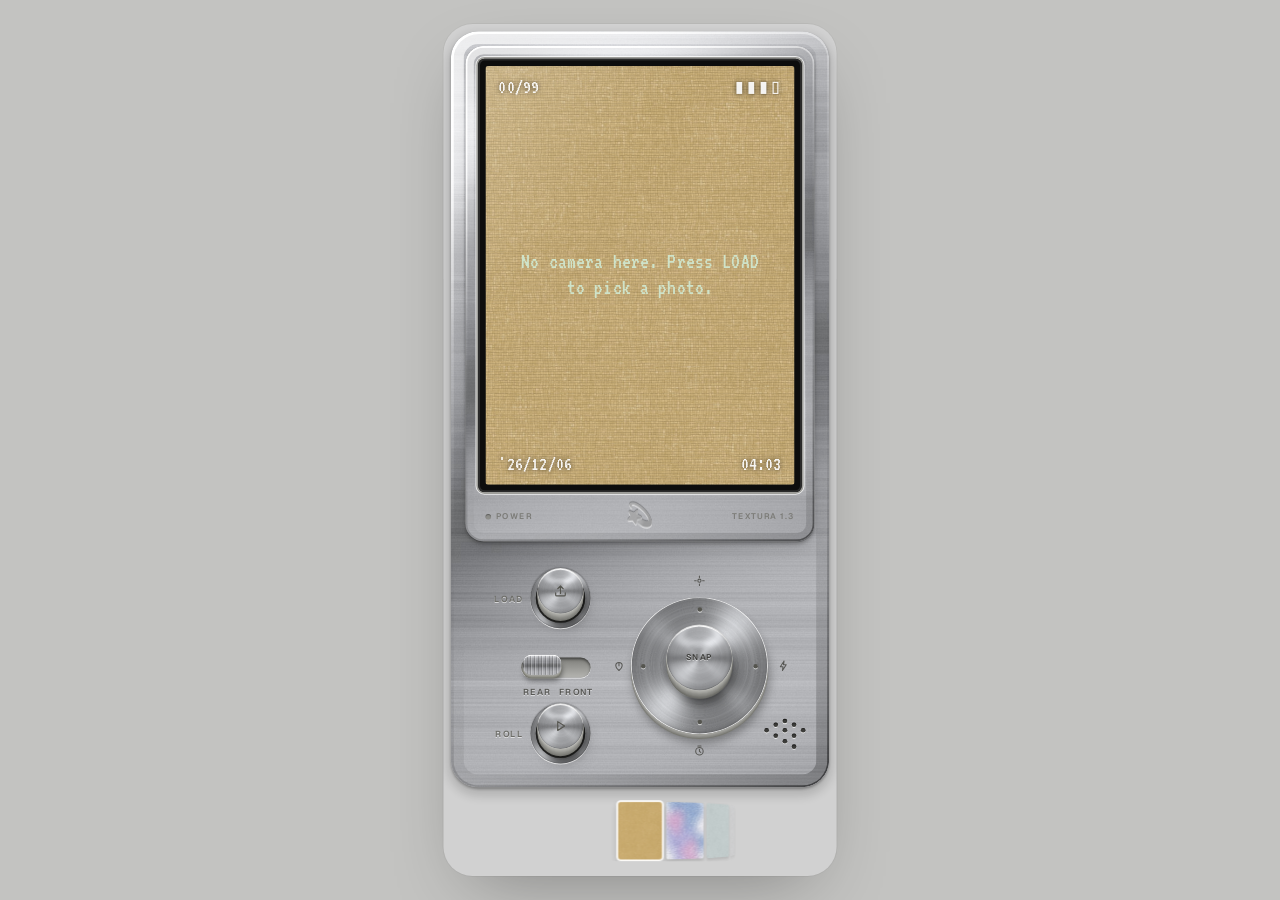
==== texture-lab/index.html @ 1726a16c "Texture Lab: captured photo freezes on screen then drops into the film roll Co-Authored-By: Claude O" ====
<!DOCTYPE html>
<html lang="en">
<head>
<meta charset="utf-8">
<meta name="viewport" content="width=device-width, initial-scale=1, maximum-scale=1, user-scalable=no, viewport-fit=cover">
<meta name="theme-color" content="#d1d1d1">
<meta http-equiv="Cache-Control" content="no-cache, no-store, must-revalidate">
<meta http-equiv="Pragma" content="no-cache">
<meta http-equiv="Expires" content="0">
<title>Texture Lab</title>
<link rel="preconnect" href="https://fonts.googleapis.com">
<link rel="preconnect" href="https://fonts.gstatic.com" crossorigin>
<link href="https://fonts.googleapis.com/css2?family=Geist:wght@400;500&family=Sorts+Mill+Goudy:ital@0;1&family=Newsreader:opsz,wght@6..72,400;6..72,700&family=VT323&display=swap" rel="stylesheet">
<style>
/* VOICE everyday, tactile, quiet
   IDEA a pocket digital camera that collects surfaces; the roll becomes folders and envelopes
   PICTURE the camera body itself (capture), then the texture roll as a carousel of objects
   COLOUR fog grey #d1d1d1 ground, champagne plastic body, charcoal LCD, sage tint chip
   TYPE Newsreader for names, Geist for meta, VT323 for LCD readouts
   LAYOUT one 402×891 phone screen, scaled to fit; wide screens keep big side margins */
:root{--safe-t:env(safe-area-inset-top,0px);color-scheme:light;--fog:#d1d1d1;--ink:#111;--muted:#757575;--chip:rgba(128,128,128,.2);--glass:rgba(255,255,255,.2)}
*{box-sizing:border-box;min-width:0;-webkit-tap-highlight-color:transparent}
html,body{margin:0;height:100%;touch-action:manipulation;overscroll-behavior:none}
body{background:#c3c3c1;color:var(--ink);font:14px/1.4 Geist,ui-sans-serif,system-ui,sans-serif;overflow:hidden;-webkit-font-smoothing:antialiased}
[hidden]{display:none!important}
button{font:inherit;color:inherit;border:0;background:none;padding:0;cursor:pointer}
button:focus-visible{outline:2px solid #2b5bd7;outline-offset:2px}
#frame{position:absolute;left:50%;top:50%;transform:translate(-50%,-50%)}
#app{position:absolute;left:0;top:0;width:var(--W,430px);height:var(--H,932px);transform-origin:0 0;background:var(--fog);border-radius:32px;overflow:hidden;overflow:clip;box-shadow:0 30px 80px -30px rgba(0,0,0,.35),0 0 0 1px rgba(0,0,0,.04)}
.phone #app{border-radius:0;box-shadow:none}
.phone body,body.phone{background:var(--fog)}
.screen{position:absolute;inset:0;transition:opacity .3s,transform .4s cubic-bezier(.2,.8,.2,1)}
.screen.off{opacity:0;pointer-events:none;transform:scale(.98)}
.ic{width:24px;height:24px;display:block;fill:none;stroke:#1e1e1e;stroke-width:1.8;stroke-linecap:round;stroke-linejoin:round}

/* top bar */
.logo{position:absolute;left:26px;top:calc(27px + var(--safe-t,0px));height:36px;display:flex;align-items:center;gap:8px;user-select:none}
.logo i{width:11px;height:11px;border-radius:50%;background:radial-gradient(circle at 40% 32%,#fff,#bdbdb8 60%,#8d8d88);box-shadow:0 0 0 1px rgba(0,0,0,.18)}
.logo span{font:italic 400 28px/1 "Sorts Mill Goudy",Newsreader,Georgia,serif;letter-spacing:-1px;color:#7a7a77}
.logo .mark{font:28px/1 system-ui,"Apple Color Emoji","Segoe UI Emoji","Noto Color Emoji",sans-serif;letter-spacing:0;filter:grayscale(1) contrast(.55) brightness(1.08) drop-shadow(0 1px 0 rgba(255,255,255,.95)) drop-shadow(0 -1px 0 rgba(0,0,0,.28));opacity:.62}
.hint{display:none!important}
.modetag{position:absolute;left:0;right:0;top:526px;text-align:center;font-size:11.5px;color:#8b8b8b;pointer-events:none;transition:opacity .3s}
.minicam{position:absolute;right:22px;top:calc(24.5px + var(--safe-t,0px));width:74px;height:38px;border-radius:4px;filter:drop-shadow(0 2.5px 2.5px rgba(0,0,0,.3)) drop-shadow(0 5px 6px rgba(0,0,0,.12))}
.minicam svg{display:block;width:100%;height:100%}
.pop{position:absolute;left:18px;top:70px;z-index:20;background:rgba(245,245,245,.92);backdrop-filter:blur(14px);-webkit-backdrop-filter:blur(14px);border-radius:18px;padding:10px;display:grid;grid-template-columns:repeat(5,36px);gap:8px;box-shadow:0 12px 30px -10px rgba(0,0,0,.35);transform-origin:20px 0;transition:opacity .2s,transform .2s}
.pop.off{opacity:0;transform:scale(.9);pointer-events:none}
.pop button{width:36px;height:36px;border-radius:50%;box-shadow:inset 0 0 0 1px rgba(0,0,0,.12)}
.pop .grad{background-size:cover;background-position:center}
.pop button[aria-pressed=true]{outline:2px solid #111;outline-offset:2px}
.pop .orig{background:conic-gradient(#d8c9b5 0 25%,#7a8f63 0 50%,#c98a6a 0 75%,#8aa3b8 0)}
.pop p{grid-column:1/-1;margin:2px 2px 0;font-size:11.5px;color:var(--muted)}

/* carousel */
.roll{position:absolute;left:0;right:0;top:92px;height:462px;perspective:900px;perspective-origin:50% 50%;transform-style:preserve-3d;touch-action:pan-y;cursor:grab;user-select:none;-webkit-user-select:none}
.it{position:absolute;transition:transform .5s cubic-bezier(.2,.8,.2,1),left .45s cubic-bezier(.2,.8,.2,1),top .45s cubic-bezier(.2,.8,.2,1),width .45s cubic-bezier(.2,.8,.2,1),height .45s cubic-bezier(.2,.8,.2,1),opacity .4s,border-radius .45s;cursor:pointer;backface-visibility:hidden}
.it:not(.center) .ph::after{content:"";position:absolute;inset:0;background:linear-gradient(90deg,rgba(0,0,0,.18),rgba(0,0,0,0) 60%)}
.it .ph{position:absolute;inset:0;overflow:hidden;border-radius:inherit;background-color:#bdbdbb;background-repeat:no-repeat;background-position:0 0;background-size:332px 442px;transition:opacity .35s}
.roll.dragging .it{transition:opacity .2s,border-radius .45s !important}
.it.tile .ph{background-repeat:repeat;background-size:112px 112px;background-position:center}
.it.tile.glassy .ph{background-size:200px 200px}
.grid .g.tile.glassy{background-size:118px}
.it.card .ph{box-shadow:0 10px 18px -6px rgba(0,0,0,.35),0 2px 3px rgba(0,0,0,.2)}
.it .obj{position:absolute;inset:0;opacity:0;transition:opacity .35s}
.it.as-obj .ph{opacity:0}
.it.as-obj .obj{opacity:1}
.it.as-obj.center:not(.env){filter:drop-shadow(0 18px 16px rgba(0,0,0,.15)) drop-shadow(0 5px 6px rgba(0,0,0,.25))}
.it .obj svg{width:100%;height:100%;display:block;overflow:visible}
.osd{position:absolute;inset:14px 16px;font:19px/1 VT323,ui-monospace,monospace;color:rgba(255,255,255,.82);text-shadow:0 0 6px rgba(0,0,0,.35);pointer-events:none;opacity:0;transition:opacity .3s .1s}
.it.center:not(.as-obj) .osd{opacity:1}
.osd span{position:absolute}
.osd{display:none}
.shimmer{background:linear-gradient(100deg,#c4c4c2 30%,#d8d8d6 50%,#c4c4c2 70%) 0 0/300% 100% !important;animation:sh 1.4s linear infinite}
@keyframes sh{to{background-position:-300% 0}}

/* grid */
.grid{position:absolute;left:0;right:0;top:calc(84px + var(--safe-t,0px));bottom:calc(88px + env(safe-area-inset-bottom));overflow:auto;padding:12px 22px 24px;display:grid;grid-template-columns:repeat(2,minmax(0,1fr));gap:18px 14px;align-content:start}
.grid button{text-align:left}
.grid .g{aspect-ratio:3/4;border-radius:16px;background-size:cover;background-position:center;background-color:#c4c4c2;box-shadow:0 4px 8px -2px rgba(0,0,0,.2)}
.grid .g.tile{background-size:64px;background-position:center}
.grid .n{font:15px/1.2 Newsreader,Georgia,serif;margin-top:8px;overflow:hidden;text-overflow:ellipsis;white-space:nowrap}
.grid .d{font-size:11.5px;color:var(--muted)}

/* info */
.info{position:absolute;left:36px;right:36px;top:566px;padding:4px;display:flex;justify-content:space-between;align-items:flex-start;transition:opacity .25s}
.info h2{margin:0;font:400 20px/normal Newsreader,Georgia,serif;letter-spacing:-.005em;max-width:260px;overflow:hidden;text-overflow:ellipsis;white-space:nowrap}
.meta{margin-top:14px;font-size:12px;line-height:16px;color:var(--muted)}
.acts{display:flex;gap:6px;flex:none}
.dl{width:31.7px;height:31px;border-radius:6px;background:var(--chip);display:flex;align-items:center;justify-content:center;flex:none}
.dl .ic{width:16px;height:16px;stroke-width:1.7}
.dl.busy{opacity:.5;cursor:progress}
.hint{position:absolute;left:40px;right:40px;bottom:calc(98px + env(safe-area-inset-bottom));text-align:center;font-size:12px;color:#8b8b8b}

/* bottom nav */
.nav{position:absolute;left:50%;transform:translateX(-50%);bottom:calc(20px + env(safe-area-inset-bottom));display:flex;gap:4px;padding:8px;border-radius:100px;background:var(--glass);box-shadow:inset 0 0 0 1px rgba(255,255,255,.45)}
.nav button{width:48px;height:36px;border-radius:999px;display:flex;align-items:center;justify-content:center}
.nav button[aria-pressed=true],.nav button[aria-expanded=true]{background:var(--chip)}
.nav .sw{width:22px;height:22px;border-radius:50%;background:conic-gradient(#d8c9b5 0 25%,#7a8f63 0 50%,#c98a6a 0 75%,#8aa3b8 0);box-shadow:inset 0 0 0 1.5px rgba(0,0,0,.18),0 0 0 2px rgba(255,255,255,.6)}
.pop.low{top:auto;bottom:calc(84px + env(safe-area-inset-bottom));left:50%;margin-left:-118px;transform-origin:50% 100%}

/* camera — Y2K silver compact: brushed aluminium, raised screen frame, chrome keys + dial, tiny printed blue/red icons */
#camera{transition:none}
#camera.off{transform:none}
.body{position:absolute;left:8px;right:8px;top:calc(8px + var(--safe-t,0px));bottom:calc(97px + env(safe-area-inset-bottom));border-radius:30px;overflow:hidden;transform-origin:50% 50%;
  background:var(--m-body) center/100% 100% no-repeat,#c9c9c6;
  box-shadow:0 6px 10px 4px rgba(0,0,0,.14),0 2px 3px rgba(0,0,0,.3)}
.body::before{content:"";position:absolute;inset:0;border-radius:inherit;padding:2.5px;z-index:3;background:linear-gradient(145deg,#fff 0%,rgba(255,255,255,.95) 10%,rgba(255,255,255,.2) 32%,rgba(255,255,255,0) 50%,rgba(0,0,0,.08) 68%,rgba(0,0,0,.4) 92%,rgba(0,0,0,.55) 100%);-webkit-mask:linear-gradient(#000 0 0) content-box,linear-gradient(#000 0 0);-webkit-mask-composite:xor;mask:linear-gradient(#000 0 0) content-box exclude,linear-gradient(#000 0 0);pointer-events:none}
.body::after{content:"";position:absolute;inset:0;border-radius:inherit;padding:14px;z-index:2;background:linear-gradient(145deg,rgba(255,255,255,.75) 0%,rgba(255,255,255,.25) 20%,rgba(255,255,255,0) 42%,rgba(0,0,0,0) 60%,rgba(0,0,0,.12) 82%,rgba(0,0,0,.26) 100%);-webkit-mask:linear-gradient(#000 0 0) content-box,linear-gradient(#000 0 0);-webkit-mask-composite:xor;mask:linear-gradient(#000 0 0) content-box exclude,linear-gradient(#000 0 0);pointer-events:none;filter:blur(1px)}
.body .grain{display:none}
.frame{position:absolute;left:16px;right:16px;top:16px;bottom:269px;border-radius:20px;
  background:var(--m-frame) center/100% 100% no-repeat,#d6d6d3;
  box-shadow:0 1px 0 rgba(0,0,0,.2),0 3px 4px rgba(0,0,0,.24),0 8px 14px rgba(0,0,0,.1)}
.frame::before{content:"";position:absolute;inset:0;border-radius:inherit;padding:2px;background:linear-gradient(150deg,#fff 0%,#fff 14%,rgba(255,255,255,.1) 40%,rgba(0,0,0,.05) 60%,rgba(0,0,0,.35) 90%,rgba(0,0,0,.45) 100%);-webkit-mask:linear-gradient(#000 0 0) content-box,linear-gradient(#000 0 0);-webkit-mask-composite:xor;mask:linear-gradient(#000 0 0) content-box exclude,linear-gradient(#000 0 0);pointer-events:none}
.frame::after{content:"";position:absolute;inset:0;border-radius:inherit;padding:9px;background:linear-gradient(150deg,rgba(255,255,255,.7) 0%,rgba(255,255,255,0) 35%,rgba(0,0,0,0) 62%,rgba(0,0,0,.14) 100%);-webkit-mask:linear-gradient(#000 0 0) content-box,linear-gradient(#000 0 0);-webkit-mask-composite:xor;mask:linear-gradient(#000 0 0) content-box exclude,linear-gradient(#000 0 0);pointer-events:none}
.bezel{position:absolute;left:14px;right:14px;top:14px;bottom:54px;border-radius:7px;background:#0d0d0d;box-shadow:inset 0 0 0 2px #2a2a2a,0 0 0 2px #9d9d99,0 0 0 3px rgba(255,255,255,.8)}
.lcd{position:absolute;left:8px;top:8px;right:8px;bottom:8px;border-radius:3px;overflow:hidden;background:#121412}
.lcd video,.lcd .still{position:absolute;inset:0;width:100%;height:100%;object-fit:cover;background-size:cover;background-position:center}
.lcd .still{filter:saturate(.9) contrast(.96)}
.lcd::after{content:"";position:absolute;inset:0;pointer-events:none;background:linear-gradient(128deg,rgba(255,255,255,.16),transparent 32%),repeating-linear-gradient(0deg,rgba(0,0,0,.06) 0 1px,transparent 1px 3px)}
.lcd .flash{position:absolute;inset:0;background:#fff;opacity:0;pointer-events:none}
.lcd .flash.go{animation:fl .45s ease-out}
@keyframes fl{0%{opacity:.95}100%{opacity:0}}
.lcd .ro{position:absolute;inset:12px 14px;font:22px/1 VT323,ui-monospace,monospace;color:rgba(255,255,255,.92);text-shadow:0 0 6px rgba(0,0,0,.6);pointer-events:none;z-index:2}
.lcd .ro span{position:absolute}
.focus{position:absolute;left:50%;top:50%;width:84px;height:64px;transform:translate(-50%,-50%);pointer-events:none;z-index:2;
  background:linear-gradient(#fff,#fff) 0 0/14px 2px,linear-gradient(#fff,#fff) 0 0/2px 14px,linear-gradient(#fff,#fff) 100% 0/14px 2px,linear-gradient(#fff,#fff) 100% 0/2px 14px,linear-gradient(#fff,#fff) 0 100%/14px 2px,linear-gradient(#fff,#fff) 0 100%/2px 14px,linear-gradient(#fff,#fff) 100% 100%/14px 2px,linear-gradient(#fff,#fff) 100% 100%/2px 14px;background-repeat:no-repeat;opacity:.85}
.lcd .msg{position:absolute;left:0;right:0;top:50%;transform:translateY(-50%);text-align:center;font:24px/1.15 VT323,monospace;color:#cfe3c9;padding:0 30px;z-index:2}
.lcd .startbtn{position:absolute;inset:0;z-index:3}
.brand span{display:inline-block;font:24px/1 system-ui,"Apple Color Emoji","Segoe UI Emoji","Noto Color Emoji",sans-serif;filter:grayscale(1) contrast(.6) brightness(.92) drop-shadow(0 1px 0 rgba(255,255,255,.9)) drop-shadow(0 -1px 0 rgba(0,0,0,.3));opacity:.75}
.brand{position:absolute;left:0;right:0;bottom:14px;text-align:center;font:700 25px/1 Newsreader,Georgia,serif;letter-spacing:.01em;color:#5d5d5a;text-shadow:0 1px 0 rgba(255,255,255,.85),0 -1px 0 rgba(0,0,0,.18)}
.model{position:absolute;right:22px;bottom:23px;font:600 9px/1 Geist,sans-serif;letter-spacing:.14em;color:#7c7c78}
.led{position:absolute;left:22px;bottom:23px;display:flex;align-items:center;gap:5px;font:600 9px/1 Geist,sans-serif;letter-spacing:.14em;color:#7c7c78}
.led i{width:6px;height:6px;border-radius:50%;background:#8e8e8a;box-shadow:inset 0 1px 1px rgba(0,0,0,.35)}
.led.on i{background:#64d14a;box-shadow:0 0 5px #8ff26f}
.prt{position:absolute;font:600 9.5px/1 Geist,sans-serif;letter-spacing:.12em;color:#585855;text-shadow:0 1px 0 rgba(255,255,255,.55)}
.prt.red{color:#585855}
.prt svg{width:14px;height:14px;fill:none;stroke:currentColor;stroke-width:2;stroke-linecap:round;stroke-linejoin:round;display:block}
.key{position:absolute;width:50px;height:50px;border-radius:50%;display:flex;align-items:center;justify-content:center;transform:translateY(-8px);
  background:var(--m-dome) center/100% 100% no-repeat,#cfcfcc;
  box-shadow:inset 0 0 0 1px rgba(0,0,0,.12),inset 0 2px 1px #fff,inset 0 -2px 3px rgba(0,0,0,.14),0 1px 0 #b4b4af,0 2px 0 #aaaaa5,0 3px 0 #a0a09b,0 4px 0 #979792,0 5px 0 #8e8e89,0 6px 0 #868681,0 7px 0 #7e7e79,0 8px 0 #74746f,2px 12px 8px rgba(0,0,0,.4),4px 16px 16px rgba(0,0,0,.18);transition:transform .08s,box-shadow .08s}
.key::before{display:none}
.key:active,.key.press{transform:translateY(-2px);box-shadow:inset 0 0 0 1px rgba(0,0,0,.12),inset 0 2px 3px rgba(0,0,0,.12),0 1px 0 #b4b4af,0 2px 0 #979792,0 3px 0 #74746f,1px 5px 4px rgba(0,0,0,.4)}
.key svg{position:relative;width:18px;height:18px;fill:none;stroke:#55554f;stroke-width:1.7;stroke-linecap:round;stroke-linejoin:round}
.dialring{position:absolute;right:67px;bottom:58px;width:150px;height:150px;border-radius:50%;
  background:radial-gradient(circle,#232322 0 31%,rgba(0,0,0,.3) 31.5%,rgba(255,255,255,.35) 33%,transparent 34.5%),var(--m-spun) center/100% 100% no-repeat;
  box-shadow:inset 0 0 0 1px rgba(255,255,255,.8),inset 0 -2px 3px rgba(0,0,0,.15),0 1px 0 #a3a39e,0 2px 0 #999994,0 3px 0 #8f8f8a,0 4px 0 #858580,0 5px 1px #77776f,2px 10px 10px rgba(0,0,0,.32)}
.dialring::before{display:none}
.dialring .tick{position:absolute;width:5px;height:5px;border-radius:50%;background:#55554f;box-shadow:0 1px 0 rgba(255,255,255,.7)}
.key.big{left:39px !important;top:39px !important;width:72px;height:72px;font:600 9px/1 Geist,sans-serif;letter-spacing:.12em;color:#3d3d3a;text-shadow:0 1px 0 rgba(255,255,255,.6);transform:translateY(-9px);
  box-shadow:inset 0 0 0 1px rgba(0,0,0,.14),inset 0 2px 1px #fff,inset 0 -3px 5px rgba(0,0,0,.18),0 1px 0 #b4b4af,0 2px 0 #aaaaa5,0 3px 0 #a0a09b,0 4px 0 #979792,0 5px 0 #8e8e89,0 6px 0 #868681,0 7px 0 #7e7e79,0 8px 0 #74746f,0 9px 0 #6c6c67,2px 14px 10px rgba(0,0,0,.42),5px 20px 18px rgba(0,0,0,.18)}
.key.big:active,.key.big.press{transform:translateY(-2px);box-shadow:inset 0 0 0 1px rgba(0,0,0,.14),inset 0 2px 4px rgba(0,0,0,.16),0 1px 0 #b4b4af,0 2px 0 #979792,0 3px 0 #74746f,1px 5px 4px rgba(0,0,0,.4)}
.key.big span{position:relative}
.slide{position:absolute;left:77px;bottom:120px;width:76px;height:22px;border-radius:11px;background:linear-gradient(180deg,#7d7d79,#b4b4b0);box-shadow:inset 0 2px 3px rgba(0,0,0,.5),0 1px 0 rgba(255,255,255,.85)}
.slide .knob{position:absolute;left:2px;top:-3px;width:42px;height:22px;border-radius:9px;transition:transform .18s cubic-bezier(.3,.7,.2,1);
  background:repeating-linear-gradient(90deg,rgba(0,0,0,.18) 0 1px,rgba(255,255,255,.25) 1px 2px,transparent 2px 4px),var(--m-knob) center/100% 100%;box-shadow:inset 0 1px 0 #fff,0 1px 0 #a5a5a0,0 2px 0 #97978f,0 3px 0 #87877f,0 4px 1px #75756d,1px 7px 6px rgba(0,0,0,.38)}
.slide.front .knob{transform:translateX(30px)}
.vf{position:absolute;left:300px;top:522px;width:46px;height:46px;border-radius:50%;background:radial-gradient(circle at 38% 34%,#5b5f63,#14161a 58%,#050607);
  box-shadow:inset 0 2px 4px rgba(0,0,0,.6),0 0 0 4px #ececea,0 0 0 5px #b2b2ad,0 0 0 7px #d9d9d6,0 1px 0 7px #fff,0 3px 0 7px #9b9b96,0 6px 8px 7px rgba(0,0,0,.25)}
.vf::after{content:"";position:absolute;left:11px;top:9px;width:12px;height:7px;border-radius:50%;background:rgba(255,255,255,.35);transform:rotate(-25deg)}
.dots{position:absolute;right:27px;bottom:31px;width:44px;height:44px}
.dots i{position:absolute;width:5px;height:5px;border-radius:50%;background:#3d3d3a;box-shadow:inset 0 1px 1px rgba(0,0,0,.6),0 1px 0 rgba(255,255,255,.8)}
.sock{position:absolute;width:66px;height:66px;border-radius:50%;background:var(--m-spun) center/100% 100% no-repeat;box-shadow:0 1px 0 rgba(255,255,255,.9),0 -1px 1px rgba(0,0,0,.18),inset 0 0 0 1px rgba(0,0,0,.14)}
.sock::before{content:"";position:absolute;inset:6px;border-radius:50%;background:#2e2e2c;box-shadow:inset 0 2px 3px rgba(0,0,0,.75)}
.sock .key{left:8px;top:8px}
.lbl{position:absolute;font:600 9.5px/1 Geist,sans-serif;letter-spacing:.14em;color:#6c6c67;text-align:right;width:56px;text-shadow:0 1px 0 rgba(255,255,255,.6)}
.strip{position:absolute;left:0;right:0;bottom:calc(16px + env(safe-area-inset-bottom));height:67px;display:flex;align-items:center;gap:4px;padding:0 calc(50% - 24px);overflow-x:auto;overflow-y:hidden;scroll-snap-type:x mandatory;scrollbar-width:none;perspective:520px;perspective-origin:50% 50%;-webkit-mask-image:linear-gradient(90deg,transparent 0,#000 16%,#000 84%,transparent);mask-image:linear-gradient(90deg,transparent 0,#000 16%,#000 84%,transparent)}
.strip::-webkit-scrollbar{display:none}
.strip{cursor:grab;touch-action:none}
.strip button{flex:none;width:48px;height:63px;border-radius:3px;background-size:cover;background-position:center;background-color:#bdbdbb;scroll-snap-align:center;transform-style:preserve-3d;will-change:transform;box-shadow:0 2px 4px rgba(0,0,0,.18)}
.strip button{outline:none;-webkit-tap-highlight-color:transparent}
.strip button:focus,.strip button:focus-visible{outline:none}
.strip button.cur{box-shadow:0 0 0 2px #fff,0 3px 8px rgba(0,0,0,.25)}
.strip .none{flex:none;font-size:12px;color:var(--muted);white-space:nowrap;margin:0 -60px}
.back{position:absolute;left:18px;top:828px;height:28px;padding:0 10px 0 6px;border-radius:999px;display:flex;align-items:center;gap:2px;font-size:12px;color:#555;background:var(--glass)}
.back svg{width:16px;height:16px;fill:none;stroke:#555;stroke-width:2;stroke-linecap:round;stroke-linejoin:round}

.toast{position:fixed;left:50%;bottom:24px;transform:translate(-50%,16px);background:#1d1d1d;color:#fff;padding:9px 14px;border-radius:999px;font-size:13px;opacity:0;transition:.25s;pointer-events:none;z-index:99;max-width:90vw;text-align:center}
.toast.show{opacity:1;transform:translate(-50%,0)}
.toast.act{pointer-events:auto;display:flex;gap:12px;align-items:center}
.toast button{color:#9fc0ff;font-weight:500}
.empty{position:absolute;left:40px;right:40px;top:250px;text-align:center;font:20px/1.3 Newsreader,Georgia,serif;color:#555}
.empty small{display:block;font:13px Geist,sans-serif;color:var(--muted);margin-top:8px}
@media(prefers-reduced-motion:reduce){.it,.screen,.toast{transition:none}.shimmer{animation:none}}
</style>
</head>
<body>
<div id="frame"><div id="app">

  <!-- ============ GALLERY ============ -->
  <section class="screen off" id="gallery" aria-label="Texture roll">
    <div class="logo" aria-label="textura"><span class="mark">💫</span></div>
    <button class="minicam" id="miniCam" aria-label="Open camera"></button>
    <div class="pop off low" id="pop" role="group" aria-label="Tint"></div>

    <div class="roll" id="roll"></div>
    <div class="grid" id="grid" hidden></div>

    <div class="info" id="info">
      <div>
        <h2 id="name">—</h2>
        <div class="meta"><div id="when"></div><div id="where"></div></div>
      </div>
      <div class="acts">
      <button class="dl" id="del" aria-label="Delete texture"><svg class="ic" viewBox="0 0 24 24"><path d="M4.5 7h15M10 11v6M14 11v6"/><path d="M6 7l1 12a1.5 1.5 0 0 0 1.5 1.4h7A1.5 1.5 0 0 0 17 19l1-12M9 7V4.8A.8.8 0 0 1 9.8 4h4.4a.8.8 0 0 1 .8.8V7"/></svg></button>
      <button class="dl" id="dl" aria-label="Download texture pack"><svg class="ic" viewBox="0 0 24 24"><path d="M12 3.5v11m0 0-4.5-4.5M12 14.5l4.5-4.5"/><path d="M4 15.5v3A2 2 0 0 0 6 20.5h12a2 2 0 0 0 2-2v-3"/></svg></button>
      </div>
    </div>
    <p class="empty" id="empty" hidden>No textures yet<small>Tap + to capture a surface.</small></p>
    <p class="hint" id="hint">Swipe through your textures. Tap one to see it as a folder or an envelope.</p>
    <p class="modetag" id="modetag"></p>

    <nav class="nav" role="group" aria-label="Main">
      <button id="navPlus" aria-label="New texture"><svg class="ic" viewBox="0 0 24 24"><path d="M12 5v14M5 12h14"/></svg></button>
      <button id="navRoll" aria-pressed="true" aria-label="Roll"><svg class="ic" viewBox="0 0 24 24"><rect x="3" y="3" width="18" height="18" rx="2.5"/><circle cx="9" cy="9" r="1.8"/><path d="m21 15-5-5L5 21"/></svg></button>
      <button id="navGrid" aria-pressed="false" aria-label="All textures"><svg class="ic" viewBox="0 0 24 24"><rect x="4" y="4" width="6.5" height="6.5" rx="1.2"/><rect x="13.5" y="4" width="6.5" height="6.5" rx="1.2"/><rect x="4" y="13.5" width="6.5" height="6.5" rx="1.2"/><rect x="13.5" y="13.5" width="6.5" height="6.5" rx="1.2"/></svg></button>
      <button id="navColour" aria-label="Colour" aria-expanded="false"><span class="sw" id="navSw"></span></button>
    </nav>
  </section>

  <!-- ============ CAMERA ============ -->
  <section class="screen" id="camera" aria-label="Camera">
    <div class="body" id="camBody"><div class="grain"></div>
      <div class="frame">
        <div class="bezel">
          <div class="lcd" id="lcd">
            <div class="still" id="still"></div>
            <video id="video" playsinline muted autoplay hidden></video>
            <div class="focus" id="focus" hidden></div>
            <div class="ro" aria-hidden="true">
              <span style="left:0;top:0" id="roCount">00/99</span>
              <span style="right:0;top:0">▮▮▮▯</span>
              <span style="left:0;bottom:0" id="roDate"></span>
              <span style="right:0;bottom:0" id="roTime"></span>
            </div>
            <div class="msg" id="lcdMsg">Tap to switch on the camera</div>
            <button class="startbtn" id="startBtn" aria-label="Start camera"></button>
            <div class="flash" id="flash"></div>
          </div>
        </div>
        <div class="led" id="led" aria-hidden="true"><i></i>POWER</div>
        <div class="brand" aria-hidden="true"><span>💫</span></div>
        <div class="model" aria-hidden="true">TEXTURA 1.3</div>
      </div>
      <span class="lbl" style="left:24px;bottom:202px">LOAD</span>
      <div class="sock" style="left:87px;bottom:174px"><button class="key" id="loadBtn" aria-label="Load a photo"><svg viewBox="0 0 24 24"><path d="M12 16V5m0 0-4 4m4-4 4 4"/><path d="M5 15v3a1.5 1.5 0 0 0 1.5 1.5h11A1.5 1.5 0 0 0 19 18v-3"/></svg></button></div>
      <button class="slide" id="flipBtn" aria-label="Switch between back and front camera"><span class="knob"></span></button>
      <span class="prt" style="left:79px;bottom:100px">REAR</span><span class="prt red" style="left:118px;bottom:100px">FRONT</span>
      <span class="lbl" style="left:24px;bottom:54px">ROLL</span>
      <div class="sock" style="left:87px;bottom:26px"><button class="key" id="rollBtn" aria-label="Back to roll"><svg viewBox="0 0 24 24"><path d="M8 5.5v13l10-6.5z"/></svg></button></div>
      <div class="dialring">
        <i class="tick" style="left:72.5px;top:11px"></i><i class="tick" style="left:72.5px;bottom:11px"></i><i class="tick" style="left:11px;top:72.5px"></i><i class="tick" style="right:11px;top:72.5px"></i>
        <button class="key big" id="shutter" aria-label="Take photo"><span>SNAP</span></button>
      </div>
      <span class="prt" style="right:135px;bottom:219px"><svg viewBox="0 0 24 24" aria-hidden="true"><circle cx="12" cy="12" r="3"/><path d="M12 3v3M12 18v3M3 12h3M18 12h3"/></svg></span>
      <span class="prt red" style="right:43px;bottom:126px"><svg viewBox="0 0 24 24" aria-hidden="true"><path d="M13 3 6 14h5l-1 7 7-11h-5z"/></svg></span>
      <span class="prt" style="right:135px;bottom:33px"><svg viewBox="0 0 24 24" aria-hidden="true"><circle cx="12" cy="13" r="7"/><path d="M12 9v4l2.5 2M9 3h6"/></svg></span>
      <span class="prt" style="right:223px;bottom:126px"><svg viewBox="0 0 24 24" aria-hidden="true"><path d="M12 21c-4-3-6-6-6-9a6 6 0 0 1 12 0c0 3-2 6-6 9z"/><path d="M12 12V7"/></svg></span>
      <div class="dots" style="right:27px;bottom:31px" aria-hidden="true"><i style="left:0px;top:10px"></i><i style="left:10px;top:4px"></i><i style="left:20px;top:0px"></i><i style="left:10px;top:16px"></i><i style="left:20px;top:10px"></i><i style="left:30px;top:4px"></i><i style="left:20px;top:22px"></i><i style="left:30px;top:16px"></i><i style="left:40px;top:10px"></i><i style="left:30px;top:28px"></i></div>
    </div>
    <div class="strip" id="strip"></div>
  </section>

</div></div>
<input type="file" id="file" accept="image/*" hidden>
<div class="toast" id="toast" role="status"></div>

<script>
{
/* ================= texture engine ================= */
const S = 512, M = S - 1;
const mod = (a, n) => ((a % n) + n) % n, lerp = (a, b, t) => a + (b - a) * t;
const clamp01 = v => v < 0 ? 0 : v > 1 ? 1 : v;
const smooth = (a, b, x) => { const t = clamp01((x - a) / (b - a)); return t * t * (3 - 2 * t); };
const fade = t => t * t * t * (t * (t * 6 - 15) + 10);
function hash2(x, y, s) { let h = (Math.imul(x, 374761393) + Math.imul(y, 668265263) + Math.imul(s, 982451653)) | 0; h = Math.imul(h ^ (h >>> 13), 1274126177); h ^= h >>> 16; return (h >>> 0) / 4294967296; }
function vnoise(x, y, s) { const ix = Math.floor(x), iy = Math.floor(y), fx = fade(x - ix), fy = fade(y - iy);
  return lerp(lerp(hash2(ix, iy, s), hash2(ix + 1, iy, s), fx), lerp(hash2(ix, iy + 1, s), hash2(ix + 1, iy + 1, s), fx), fy); }
function fbm(x, y, oct, s) { let a = .5, t = 0, sum = 0, f = 1; for (let i = 0; i < oct; i++) { sum += a * vnoise(x * f, y * f, s + i * 31); t += a; a *= .5; f *= 2; } return sum / t; }
let VF1 = 0, VF2 = 0, VID = 0;
function voronoi(x, y, s) { const cx = Math.floor(x), cy = Math.floor(y); let f1 = 9, f2 = 9, id = 0;
  for (let dy = -1; dy <= 1; dy++) for (let dx = -1; dx <= 1; dx++) { const gx = cx + dx, gy = cy + dy, px = gx + hash2(gx, gy, s), py = gy + hash2(gx, gy, s + 7), d = Math.hypot(px - x, py - y);
    if (d < f1) { f2 = f1; f1 = d; id = gx * 977 + gy; } else if (d < f2) f2 = d; }
  VF1 = f1; VF2 = f2; VID = id; }
// separable box blur on a W×H field (3 passes ≈ gaussian)
function blur(src, W, H, r, passes = 3) {
  if (r < 1) return new Float32Array(src);
  const tmp = new Float32Array(W * H), out = new Float32Array(src), w = 2 * r + 1, MX = W - 1, MY = H - 1;
  for (let p = 0; p < passes; p++) {
    for (let y = 0; y < H; y++) { const o = y * W; let a = 0; for (let k = -r; k <= r; k++) a += out[o + Math.min(MX, Math.max(0, k))];
      for (let x = 0; x < W; x++) { tmp[o + x] = a / w; a += out[o + Math.min(MX, x + r + 1)] - out[o + Math.max(0, x - r)]; } }
    for (let x = 0; x < W; x++) { let a = 0; for (let k = -r; k <= r; k++) a += tmp[Math.min(MY, Math.max(0, k)) * W + x];
      for (let y = 0; y < H; y++) { out[y * W + x] = a / w; a += tmp[Math.min(MY, y + r + 1) * W + x] - tmp[Math.max(0, y - r) * W + x]; } }
  }
  return out;
}
// Make a C×C field tile as S×S: cross-fade only a narrow band (m = C − S) where opposite edges meet.
// The middle keeps every detail sharp; the blend keeps contrast (variance-preserving) so the seam doesn't go flat.
const MARGIN = 72, C = S + MARGIN;
function tileField(src, mean, keepVar) {
  const m = MARGIN, a = new Float32Array(S * C), out = new Float32Array(S * S);
  const mixv = (p, q, t) => { const v = t * p + (1 - t) * q; return keepVar ? mean + (v - mean) / Math.sqrt(t * t + (1 - t) * (1 - t)) : v; };
  for (let y = 0; y < C; y++) for (let x = 0; x < S; x++) { const t = x < m ? smooth(0, 1, x / m) : 1; a[y * S + x] = x < m ? mixv(src[y * C + x], src[y * C + x + S], t) : src[y * C + x]; }
  for (let y = 0; y < S; y++) { const t = y < m ? smooth(0, 1, y / m) : 1; for (let x = 0; x < S; x++) out[y * S + x] = y < m ? mixv(a[y * S + x], a[(y + S) * S + x], t) : a[y * S + x]; }
  return out;
}
// photo -> { height, albedo } that tile seamlessly.
//  1. take a square from the centre of the photo, lightly denoised
//  2. high-pass (photo minus a blurred copy) keeps surface detail and drops lighting
//  3. divide by local contrast so shadowed and bright parts read the same
//  4. colour: divide out the big-scale lighting so the surface looks evenly lit
function extractFrom(img, detail = 12, contrast = 1) {
  const iw = img.naturalWidth || img.width, ih = img.naturalHeight || img.height, side = Math.min(iw, ih) * .86;
  const cv = document.createElement('canvas'); cv.width = cv.height = C; const g = cv.getContext('2d', { willReadFrequently: true });
  g.imageSmoothingQuality = 'high'; g.drawImage(img, (iw - side) / 2, (ih - side) / 2, side, side, 0, 0, C, C);
  const d = g.getImageData(0, 0, C, C).data, N = C * C, L = new Float32Array(N), R = new Float32Array(N), G = new Float32Array(N), Bl = new Float32Array(N);
  for (let i = 0; i < N; i++) { R[i] = d[i * 4] / 255; G[i] = d[i * 4 + 1] / 255; Bl[i] = d[i * 4 + 2] / 255; L[i] = .2126 * R[i] + .7152 * G[i] + .0722 * Bl[i]; }
  const L0 = blur(L, C, C, 1, 1), low = blur(L0, C, C, detail), hp = new Float32Array(N);
  for (let i = 0; i < N; i++) hp[i] = L0[i] - low[i];
  const sq = new Float32Array(N); for (let i = 0; i < N; i++) sq[i] = hp[i] * hp[i];
  const loc = blur(sq, C, C, detail * 3, 2); let gstd = 0; for (let i = 0; i < N; i++) gstd += loc[i]; gstd = Math.sqrt(gstd / N) + 1e-5;
  const Hc = new Float32Array(N);
  for (let i = 0; i < N; i++) { const ls = Math.sqrt(loc[i]); const z = hp[i] / (.55 * ls + .45 * gstd + 1e-5); Hc[i] = .5 + Math.max(-3, Math.min(3, z)) * .12 * contrast; }
  const big = blur(L, C, C, 48, 2); let Lm = 0; for (let i = 0; i < N; i++) Lm += big[i]; Lm /= N;
  const ch = [new Float32Array(N), new Float32Array(N), new Float32Array(N)];
  for (let i = 0; i < N; i++) {            // even out lighting by 60%, scaling all channels together so hue never shifts
    const k = 1 + (Lm / Math.max(.05, big[i]) - 1) * .6; let r = R[i] * k, g = G[i] * k, b = Bl[i] * k; const mx = Math.max(r, g, b);
    if (mx > 1) { r /= mx; g /= mx; b /= mx; } ch[0][i] = r; ch[1][i] = g; ch[2][i] = b;
  }
  const H = tileField(Hc, .5, true), T = ch.map(c => tileField(c, 0, false)), A = new Uint8ClampedArray(S * S * 4);
  for (let i = 0; i < S * S; i++) { H[i] = clamp01(H[i]); A[i * 4] = T[0][i] * 255; A[i * 4 + 1] = T[1][i] * 255; A[i * 4 + 2] = T[2][i] * 255; A[i * 4 + 3] = 255; }
  return { height: H, albedo: A };
}
const hex2rgb = h => { const n = parseInt(h.slice(1), 16); return [(n >> 16) & 255, (n >> 8) & 255, n & 255]; };
function solid(hex) { const [r, g, b] = hex2rgb(hex), o = new Uint8ClampedArray(S * S * 4); for (let i = 0; i < S * S; i++) { o[i * 4] = r; o[i * 4 + 1] = g; o[i * 4 + 2] = b; o[i * 4 + 3] = 255; } return o; }
function relief(base, h, k = .8, D = 7, rep = 1) {
  const out = new Uint8ClampedArray(base), L = [-.48, -.6, .64];
  for (let y = 0; y < S; y++) for (let x = 0; x < S; x++) {
    const j = (y * S + x) * 4, hx = (x * rep) & M, hy = (y * rep) & M, hv = h[hy * S + hx];
    const dx = h[hy * S + ((hx + 1) & M)] - h[hy * S + ((hx - 1) & M)], dy = h[((hy + 1) & M) * S + hx] - h[((hy - 1) & M) * S + hx];
    const nx = -dx * D, ny = -dy * D, len = Math.sqrt(nx * nx + ny * ny + 1), s = ((nx * L[0] + ny * L[1] + L[2]) / len - L[2]) * 2.4 * k, al = 1 + (hv - .5) * .9 * k;
    for (let c = 0; c < 3; c++) { let v = base[j + c] / 255 * al; v = s > 0 ? v + s * (1 - v) * .85 : v * (1 + s); out[j + c] = v * 255; }
  }
  return out;
}
function glass(base, h, rep = 1, opts = {}) {
  const { refr = 12, spec = .6, frost = .08, shade = .12, D = 7 } = opts, out = new Uint8ClampedArray(base.length);
  const L = [-.45, -.6, .66], ln = Math.hypot(...L); L[0] /= ln; L[1] /= ln; L[2] /= ln;
  const Hh = [L[0], L[1], L[2] + 1], hn = Math.hypot(...Hh); Hh[0] /= hn; Hh[1] /= hn; Hh[2] /= hn;
  for (let y = 0; y < S; y++) for (let x = 0; x < S; x++) {
    const hx = (x * rep) & M, hy = (y * rep) & M;
    const gx = h[hy * S + ((hx + 1) & M)] - h[hy * S + ((hx - 1) & M)], gy = h[((hy + 1) & M) * S + hx] - h[((hy - 1) & M) * S + hx];
    let nx = -gx * D, ny = -gy * D, nz = 1; const l = Math.hypot(nx, ny, nz); nx /= l; ny /= l; nz /= l;
    // refraction: look through the bump at a shifted spot of the background
    const sx = Math.min(M, Math.max(0, Math.round(x - nx * refr * rep))), sy = Math.min(M, Math.max(0, Math.round(y - ny * refr * rep))), si = (sy * S + sx) * 4, j = (y * S + x) * 4;
    const nl = nx * L[0] + ny * L[1] + nz * L[2], nh = Math.max(0, nx * Hh[0] + ny * Hh[1] + nz * Hh[2]);
    const dim = 1 + Math.min(0, nl - L[2]) * shade * 2.5, glint = Math.pow(nh, 70) * spec + Math.pow(nh, 14) * .1 * spec;
    for (let c = 0; c < 3; c++) { let v = base[si + c] / 255 * dim; v = v + (1 - v) * frost; out[j + c] = Math.min(255, (v + glint) * 255); }
    out[j + 3] = 255;
  }
  return out;
}
// each texture picks its material: glass refracts and glints, everything else is relief
const finish = (it, base, h, k, D, rp = 1) => it.kind === 'glass' ? glass(base, h, 1) : relief(base, h, k, D, rp);
function toCanvas(px, w = S, h = S) { const c = document.createElement('canvas'); c.width = w; c.height = h; c.getContext('2d').putImageData(new ImageData(px, w, h), 0, 0); return c; }
function heightCanvas(h) { const p = new Uint8ClampedArray(S * S * 4); for (let i = 0; i < S * S; i++) { p[i * 4] = p[i * 4 + 1] = p[i * 4 + 2] = h[i] * 255; p[i * 4 + 3] = 255; } return toCanvas(p); }
function normalCanvas(h, D = 7) { const p = new Uint8ClampedArray(S * S * 4);
  for (let y = 0; y < S; y++) for (let x = 0; x < S; x++) { const dx = h[y * S + ((x + 1) & M)] - h[y * S + ((x - 1) & M)], dy = h[((y + 1) & M) * S + x] - h[((y - 1) & M) * S + x], nx = -dx * D, ny = dy * D, l = Math.hypot(nx, ny, 1), j = (y * S + x) * 4;
    p[j] = (nx / l * .5 + .5) * 255; p[j + 1] = (ny / l * .5 + .5) * 255; p[j + 2] = (1 / l * .5 + .5) * 255; p[j + 3] = 255; }
  return toCanvas(p); }

/* ================= generated sample "photos" ================= */
const PW = 450, PH = 600;   // capture size (3:4)
// periodic noise so every sample tiles seamlessly at S×S
const pn = (x, y, p, sd) => { const ix = Math.floor(x), iy = Math.floor(y), fx = fade(x - ix), fy = fade(y - iy), x0 = mod(ix, p), x1 = mod(ix + 1, p), y0 = mod(iy, p), y1 = mod(iy + 1, p);
  return lerp(lerp(hash2(x0, y0, sd), hash2(x1, y0, sd), fx), lerp(hash2(x0, y1, sd), hash2(x1, y1, sd), fx), fy); };
let PF1 = 0;
function pvor(u, v, G, sd) { const x = u * G, y = v * G, cx = Math.floor(x), cy = Math.floor(y); let f1 = 9;
  for (let dy = -1; dy <= 1; dy++) for (let dx = -1; dx <= 1; dx++) { const gx = cx + dx, gy = cy + dy, wx = mod(gx, G), wy = mod(gy, G);
    const d = Math.hypot(gx + .15 + .7 * hash2(wx, wy, sd) - x, gy + .15 + .7 * hash2(wx, wy, sd + 7) - y); if (d < f1) f1 = d; }
  PF1 = f1; return f1; }
const pfbm = (u, v, p, oct, sd) => { let a = .5, t = 0, sum = 0, fq = 1; for (let k = 0; k < oct; k++) { sum += a * pn(u * p * fq, v * p * fq, p * fq, sd + k * 17); t += a; a *= .5; fq *= 2; } return sum / t; };
function surface(fn, amp) {     // build a height field, then normalise it to a gentle, even contrast
  const H = new Float32Array(S * S); let m = 0, q = 0;
  for (let y = 0; y < S; y++) for (let x = 0; x < S; x++) { const v = fn(x / S, y / S, x, y); H[y * S + x] = v; m += v; }
  m /= S * S; for (let k = 0; k < S * S; k++) q += (H[k] - m) ** 2; const sd = Math.sqrt(q / (S * S)) + 1e-6;
  for (let k = 0; k < S * S; k++) H[k] = clamp01(.5 + (H[k] - m) / sd * .11 * amp);
  return H;
}
const SAMPLES = [
  ['canvas-weave.png', () => surface((u, v, x, y) => {       // fine linen: over/under threads, slubs, fibre noise
    const n = 192, a = u * n, b = v * n, ov = (Math.floor(a) + Math.floor(b)) & 1, th = Math.sin(Math.PI * (b % 1)), tv = Math.sin(Math.PI * (a % 1));
    return (ov ? th * (.75 + .25 * tv) : tv * (.75 + .25 * th)) * (.85 + .3 * pfbm(u, v, 16, 2, 6)) + .12 * (hash2(x, y, 7) - .5); }, .8)],
  ['frosted-glass.png', () => surface((u, v) => {            // hammered glass: small warped domes + fine crinkle
    const w1 = pfbm(u, v, 6, 3, 1) - .5, w2 = pfbm(u, v, 6, 3, 2) - .5, wu = mod(u + .035 * w1, 1), wv = mod(v + .035 * w2, 1);
    const dome = 1 - Math.min(1, pvor(wu, wv, 40, 5) * 1.2) ** 2, crinkle = 1 - Math.abs(2 * pfbm(wu, wv, 46, 2, 3) - 1);
    return dome * .62 + crinkle * .38; }, 1.1), 'glass'],
  ['cold-press.png', () => surface((u, v) => {               // watercolour paper: soft rounded tooth
    const t = pfbm(u, v, 26, 4, 11), t2 = pfbm(u, v, 80, 2, 12); return t * .65 + t2 * .35 - Math.pow(Math.abs(t - .5), 1.5) * .3; }, .75)],
  ['granite-speck.png', () => surface((u, v, x, y) => {      // salt-and-pepper grain in 2px clusters, with a few bright flecks
    const c = hash2(x >> 1, y >> 1, 21), f = hash2(x >> 2, y >> 2, 22); return .4 * pfbm(u, v, 24, 2, 23) + .6 * c + (f > .985 ? .6 : 0); }, .85)],
  ['dappled-shade.png', () => surface((u, v, x, y) => {      // soft light-through-leaves blobs with film grain
    const b = smooth(.42, .62, pfbm(u, v, 5, 4, 31)); return .55 * b + .45 * (hash2(x, y, 32) - .5) * (.5 + .5 * b); }, 1)],
  ['halftone.png', () => surface((u, v, x, y) => {           // diagonal dot screen + stray photocopy specks
    const p = 4, row = Math.floor(y / p), ox = (row & 1) * p / 2, cx = Math.floor((x - ox) / p) * p + ox + p / 2, cy = row * p + p / 2;
    const r = .95 + .55 * pfbm(u, v, 4, 3, 41), d = Math.hypot(x + .5 - cx, y + .5 - cy), dot = 1 - smooth(r - .5, r + .5, d);
    const cxs = x >> 4, cys = y >> 4, dx = (x & 15) - 8, dy = (y & 15) - 8, dir = hash2(cxs, cys, 43) > .5 ? dx - dy : dx + dy, sp = hash2(cxs, cys, 42) > .978 && Math.abs(dx) < 3 && Math.abs(dir) < 1 ? 1 : 0;
    return 1 - dot * .8 - sp * .9; }, .9)],
];
// film grain for the camera plastic
{ const c = document.createElement('canvas'); c.width = c.height = 160; const g = c.getContext('2d'), im = g.createImageData(160, 160);
  for (let i = 0; i < 160 * 160; i++) { const v = 200 + 55 * Math.random(); im.data[i * 4] = im.data[i * 4 + 1] = im.data[i * 4 + 2] = v; im.data[i * 4 + 3] = 255; }
  g.putImageData(im, 0, 0); document.documentElement.style.setProperty('--grain', `url(${c.toDataURL()})`); }

/* ================= rendered metal (brushed aluminium, polished plate, spun discs, chrome domes) ================= */
{
  const mk = (w, h) => { const c = document.createElement('canvas'); c.width = w; c.height = h; return c; };
  // what a studio reflects into metal: bright softbox above, dark band at the horizon, lighter floor
  const env = t => .64 + .30 * Math.exp(-(((t - .1) / .11) ** 2)) + .12 * Math.exp(-(((t - .82) / .2) ** 2)) - .2 * Math.exp(-(((t - .52) / .1) ** 2));
  const tone = v => [v * 226 + 10, v * 228 + 10, v * 231 + 11];   // neutral silver, a hair cool
  function brushed(W, H, { streak = .11, band = 1, tilt = .18, seed = 3 } = {}) {
    const c = mk(W, H), g = c.getContext('2d'), im = g.createImageData(W, H), d = im.data, row = new Float32Array(H);
    for (let y = 0; y < H; y++) row[y] = (hash2(y, 0, seed) - .5) * .55 + (vnoise(y * .09, 0, seed + 1) - .5) * .6 + (vnoise(y * .012, 5, seed + 2) - .5) * .7;
    for (let y = 0; y < H; y++) for (let x = 0; x < W; x++) {
      const u = x / W, v = y / H, t = v * .78 + .1 + (u - .5) * tilt, base = env(t) * band + (1 - band) * .8;
      const val = clamp01(base + row[y] * streak * (.6 + .8 * vnoise(u * 2.5, v * 30, seed + 3)) + (hash2(x, y, seed + 4) - .5) * .03), [r, gg, b] = tone(val), j = (y * W + x) * 4;
      d[j] = r; d[j + 1] = gg; d[j + 2] = b; d[j + 3] = 255;
    }
    g.putImageData(im, 0, 0); return c.toDataURL('image/jpeg', .92);
  }
  // spun (lathe-turned) disc: concentric grain + the bow-tie highlight across the centre
  function spun(D, { seed = 9, dome = 0 } = {}) {
    const c = mk(D, D), g = c.getContext('2d'), im = g.createImageData(D, D), d = im.data, R = D / 2, L = -.85;
    for (let y = 0; y < D; y++) for (let x = 0; x < D; x++) {
      const dx = (x + .5 - R) / R, dy = (y + .5 - R) / R, r = Math.hypot(dx, dy), j = (y * D + x) * 4; if (r > 1) { d[j + 3] = 0; continue; }
      const th = Math.atan2(dy, dx), ring = (hash2(Math.floor(r * R * 2.2), 7, seed) - .5) * .07 + (vnoise(r * R * .35, th * .6, seed + 1) - .5) * .05;
      const bow = Math.pow(Math.abs(Math.cos(th - L)), 10) * .34 + Math.pow(Math.abs(Math.cos(th - L - Math.PI / 2)), 40) * .1;
      let v = .55 + bow + ring;
      if (dome) { // a domed cap also reflects the environment: sky on top, horizon, floor
        const nz = Math.sqrt(Math.max(0, 1 - r * r * dome)), ry = 2 * nz * dy * Math.sqrt(dome);
        v = v * .45 + env(clamp01(.5 + ry * .55)) * .62 - (1 - nz) * .12;
      } else v -= Math.pow(r, 6) * .1;
      const [rr, gg, b] = tone(clamp01(v)); d[j] = rr; d[j + 1] = gg; d[j + 2] = b; d[j + 3] = 255 * clamp01((1 - r) * R * 1.2);
    }
    g.putImageData(im, 0, 0); return c.toDataURL('image/png');
  }
  const root = document.documentElement.style;
  root.setProperty('--m-body', `url(${brushed(596, 1160, { streak: .075, seed: 3 })})`);
  root.setProperty('--m-frame', `url(${brushed(548, 732, { streak: .05, tilt: .28, seed: 17 })})`);
  root.setProperty('--m-spun', `url(${spun(300, { seed: 9 })})`);
  root.setProperty('--m-dome', `url(${spun(160, { seed: 21, dome: .85 })})`);
  root.setProperty('--m-knob', `url(${brushed(120, 60, { streak: .08, tilt: 0, seed: 33 })})`);
}

/* ================= state ================= */
const $ = id => document.getElementById(id);
const esc = s => String(s).replace(/[&<>"']/g, c => ({ '&': '&amp;', '<': '&lt;', '>': '&gt;', '"': '&quot;', "'": '&#39;' }[c]));
const toast = (m, act, fn) => { const t = $('toast'); t.textContent = m; t.classList.toggle('act', !!act);
  if (act) { const b = document.createElement('button'); b.textContent = act; b.onclick = () => { t.classList.remove('show'); fn(); }; t.append(b); }
  t.classList.add('show'); clearTimeout(toast.t); toast.t = setTimeout(() => t.classList.remove('show'), act ? 5000 : 2600); };
// pastel palette: keep a little saturation, then lift every colour toward white to a soft, light value
const pastel = (hex, k = 1, tgt = .83) => { const n = parseInt(hex.slice(1), 16); let c = [(n >> 16) & 255, (n >> 8) & 255, n & 255];
  const l0 = (.299 * c[0] + .587 * c[1] + .114 * c[2]) / 255; c = c.map(v => v + (l0 * 255 - v) * .22);
  const l = (.299 * c[0] + .587 * c[1] + .114 * c[2]) / 255, w = k * Math.max(0, (tgt - l) / (1 - l));
  return '#' + c.map(v => Math.round(v + (255 - v) * w).toString(16).padStart(2, '0')).join(''); };
const TINTS = [null, '#879c66', '#2c4a9a', '#c4623a', '#d1a03c', '#262a31', '#e8e1d3', '#d98f8f', '#6f4e7c', '#3f6f6a'].map((h, i) => h && pastel(h, 1, [.83, .74, .8, .7, .83, .76, .85, .72, .79][(i - 1 + 9) % 9]));   // some a smidge deeper for variety
/* ---------- aura / mesh gradients: soft lumpy blobs, heavily blurred, with film grain ---------- */
// each blob: [colour, x, y, radius, wobble seed]; positions/radii are fractions of the square
const GRADS = {
  ember: { name: 'Ember', base: '#d8cfe0', blobs: [['#e9dcc8', .55, .5, .42, 1], ['#c7a3f2', .15, .82, .3, 2], ['#c9a6f0', .9, .3, .26, 3], ['#ef6a28', .4, .26, .3, 4], ['#ef6a28', .06, .55, .2, 5], ['#f07a2e', .86, .66, .17, 6], ['#f1b48a', .62, .44, .14, 7]] },
  tide: { name: 'Tide', base: '#f5f7fc', blobs: [['#4d7fd2', .45, .14, .34, 1], ['#5a86d6', .66, .62, .34, 2], ['#8e8ee6', .4, .72, .26, 3], ['#e19ad4', .3, .34, .17, 4], ['#e3a6d6', .6, .86, .17, 5], ['#f6f2fa', .95, .4, .2, 6]] },
  butter: { name: 'Butter', base: '#fdf9ea', blobs: [['#f9eab0', .5, .55, .55, 1], ['#f5dc72', .48, .55, .28, 2]] },
  peach: { name: 'Peach', base: '#fbefe8', blobs: [['#f4a08a', .3, .3, .3, 1], ['#f7c7a3', .72, .6, .34, 2], ['#e6b2dd', .25, .82, .26, 3], ['#fbd9c4', .8, .15, .2, 4]] },
  sunrise: { name: 'Sunrise', base: '#fffdf8', blobs: [['#f59a4e', .3, .3, .3, 1], ['#f7d35c', .74, .62, .32, 2], ['#ffffff', .62, .2, .2, 3], ['#f8b56a', .22, .84, .24, 4], ['#fbe48a', .82, .12, .18, 5]] },
  mint: { name: 'Mint', base: '#eff7f1', blobs: [['#9dd8bf', .35, .35, .34, 1], ['#c9e6a0', .72, .72, .3, 2], ['#a9c9f1', .8, .25, .22, 3], ['#e6f2d6', .3, .85, .22, 4]] },
};
Object.values(GRADS).forEach((g, i) => { const t = [.83, .74, .83, .76, .8][i % 5]; g.base = pastel(g.base, .5, t); for (const b of g.blobs) b[0] = pastel(b[0], .62, t); });
/* atmospheric gradients: soft lit forms floating in pale haze (each shape shaded for volume, blurred by its own depth, fine dust) */
// blob: [colour, x, y, radius, seed, depth 0 near … 1 far]
Object.assign(GRADS, {
  mist:     { name: 'Mist',     atmo: true, base: '#f3f3f4', blobs: [['#b4bcd6', .18, .2, .3, 1, .55], ['#aab4c3', .2, .62, .26, 2, .35], ['#d8c6c9', .52, .66, .2, 3, .7], ['#b3cbcb', .62, .42, .24, 4, .5], ['#cbc6d8', .8, .2, .26, 5, .25], ['#e2d8cc', .84, .7, .22, 6, .8], ['#bccbc2', .3, .95, .18, 7, .6]] },
  fogrose:  { name: 'Fog rose', atmo: true, base: '#f5f2f1', blobs: [['#d9c3c7', .3, .3, .3, 1, .4], ['#cdc8d7', .72, .28, .26, 2, .65], ['#e6d8cb', .6, .72, .3, 3, .3], ['#c8d1d6', .2, .78, .22, 4, .75], ['#dccbd3', .85, .85, .18, 5, .5]] },
  seaglass: { name: 'Sea glass', atmo: true, base: '#f2f5f4', blobs: [['#b4cfcb', .28, .3, .3, 1, .35], ['#c0c9dc', .74, .36, .26, 2, .6], ['#d3dfd6', .5, .75, .3, 3, .45], ['#a9bcc3', .15, .8, .2, 4, .7], ['#dfe6e2', .85, .9, .2, 5, .25]] },
  duskhaze: { name: 'Dusk haze', atmo: true, base: '#f1f0f4', blobs: [['#c1bdd6', .25, .25, .3, 1, .45], ['#d8c4cc', .7, .4, .27, 2, .3], ['#b4bdd0', .4, .75, .28, 3, .6], ['#e1d8cd', .82, .82, .2, 4, .75], ['#c9c4dd', .88, .12, .18, 5, .55]] },
});
const gradCache = {};
function atmoPixels(G) {
  const n = 192, [br0, bg0, bb0] = hex2rgb(G.base), acc = new Float32Array(n * n * 3);
  for (let i = 0; i < n * n; i++) { acc[i * 3] = br0; acc[i * 3 + 1] = bg0; acc[i * 3 + 2] = bb0; }
  // far shapes first so near ones sit on top
  const order = G.blobs.slice().sort((a, b) => b[5] - a[5]);
  for (const [col, bx, by, br, sd, depth] of order) {
    const c = document.createElement('canvas'); c.width = c.height = n; const g = c.getContext('2d', { willReadFrequently: true });
    const [r, gg, b] = hex2rgb(col), cx = bx * n, cy = by * n, R = br * n;
    // volume: darker toward the lower-right edge, a soft lit side upper-left
    const grd = g.createRadialGradient(cx - R * .3, cy - R * .35, R * .1, cx + R * .15, cy + R * .2, R * 1.15);
    grd.addColorStop(0, `rgba(${Math.min(255, r + 26)},${Math.min(255, gg + 26)},${Math.min(255, b + 26)},.9)`);
    grd.addColorStop(.55, `rgba(${r},${gg},${b},.95)`); grd.addColorStop(1, `rgba(${r * .9 | 0},${gg * .9 | 0},${b * .92 | 0},1)`);
    g.fillStyle = grd; g.beginPath();
    for (let k = 0; k <= 72; k++) { const a = k / 72 * Math.PI * 2, rr = R * (1 + .16 * Math.sin(2 * a + sd) + .1 * Math.sin(3 * a + sd * 2) + .05 * Math.sin(5 * a + sd * 3));
      const x = cx + Math.cos(a) * rr, y = cy + Math.sin(a) * rr * 1.08; k ? g.lineTo(x, y) : g.moveTo(x, y); }
    g.fill();
    const d = g.getImageData(0, 0, n, n).data, rad = Math.round(3 + depth * 13);   // farther = softer
    const pa = new Float32Array(n * n), pr = new Float32Array(n * n), pg = new Float32Array(n * n), pb = new Float32Array(n * n);
    for (let i = 0; i < n * n; i++) { const al = d[i * 4 + 3] / 255; pa[i] = al; pr[i] = d[i * 4] * al; pg[i] = d[i * 4 + 1] * al; pb[i] = d[i * 4 + 2] * al; }
    const A = blur(pa, n, n, rad, 3), Rr = blur(pr, n, n, rad, 3), Gg = blur(pg, n, n, rad, 3), Bb = blur(pb, n, n, rad, 3), op = .55 + (1 - depth) * .3;
    for (let i = 0; i < n * n; i++) { const al = A[i] * op; if (al < .002) continue; const inv = 1 / Math.max(1e-4, A[i]);
      acc[i * 3] = acc[i * 3] * (1 - al) + Rr[i] * inv * al; acc[i * 3 + 1] = acc[i * 3 + 1] * (1 - al) + Gg[i] * inv * al; acc[i * 3 + 2] = acc[i * 3 + 2] * (1 - al) + Bb[i] * inv * al; }
  }
  const sm = document.createElement('canvas'); sm.width = sm.height = n; const sg = sm.getContext('2d'), si = sg.createImageData(n, n);
  for (let i = 0; i < n * n; i++) { si.data[i * 4] = acc[i * 3]; si.data[i * 4 + 1] = acc[i * 3 + 1]; si.data[i * 4 + 2] = acc[i * 3 + 2]; si.data[i * 4 + 3] = 255; }
  sg.putImageData(si, 0, 0);
  const big = document.createElement('canvas'); big.width = big.height = S; const bg = big.getContext('2d', { willReadFrequently: true });
  bg.imageSmoothingQuality = 'high'; bg.drawImage(sm, 0, 0, S, S);
  const px = bg.getImageData(0, 0, S, S).data;
  for (let i = 0; i < S * S; i++) { const x = i % S, y = (i / S) | 0, gr = (hash2(x, y, 91) - .5) * 9, dust = hash2(x >> 1, y >> 1, 92) > .9993 ? -38 : 0;
    px[i * 4] += gr + dust; px[i * 4 + 1] += gr + dust; px[i * 4 + 2] += gr + dust; }      // whisper of grain + a few dust specks
  return new Uint8ClampedArray(px);
}
function gradPixels(key) {
  if (gradCache[key]) return gradCache[key];
  if (GRADS[key].atmo) return gradCache[key] = atmoPixels(GRADS[key]);
  const G = GRADS[key], n = 128, c = document.createElement('canvas'); c.width = c.height = n; const g = c.getContext('2d');
  g.fillStyle = G.base; g.fillRect(0, 0, n, n);
  for (const [col, bx, by, br, sd] of G.blobs) {            // organic outline: radius wobbles with angle
    g.fillStyle = col; g.beginPath();
    for (let k = 0; k <= 64; k++) { const a = k / 64 * Math.PI * 2, r = br * n * (1 + .22 * Math.sin(3 * a + sd) + .12 * Math.sin(5 * a + sd * 2) + .06 * Math.sin(7 * a + sd * 3));
      const x = bx * n + Math.cos(a) * r, y = by * n + Math.sin(a) * r * 1.15; k ? g.lineTo(x, y) : g.moveTo(x, y); }
    g.fill();
  }
  const d = g.getImageData(0, 0, n, n).data, ch = [0, 1, 2].map(o => { const a = new Float32Array(n * n); for (let i = 0; i < n * n; i++) a[i] = d[i * 4 + o]; return blur(a, n, n, 9, 3); });
  const sm = document.createElement('canvas'); sm.width = sm.height = n; const sg = sm.getContext('2d'), si = sg.createImageData(n, n);
  for (let i = 0; i < n * n; i++) { si.data[i * 4] = ch[0][i]; si.data[i * 4 + 1] = ch[1][i]; si.data[i * 4 + 2] = ch[2][i]; si.data[i * 4 + 3] = 255; }
  sg.putImageData(si, 0, 0);
  const big = document.createElement('canvas'); big.width = big.height = S; const bg = big.getContext('2d', { willReadFrequently: true });
  bg.imageSmoothingQuality = 'high'; bg.drawImage(sm, 0, 0, S, S);
  const px = bg.getImageData(0, 0, S, S).data;
  for (let i = 0; i < S * S; i++) { const gr = (hash2(i % S, (i / S) | 0, 77) - .5) * 26; px[i * 4] += gr; px[i * 4 + 1] += gr; px[i * 4 + 2] += gr; }   // film grain
  return gradCache[key] = new Uint8ClampedArray(px);
}
const lum = h => { const n = parseInt(h.slice(1), 16); return (.299 * ((n >> 16) & 255) + .587 * ((n >> 8) & 255) + .114 * (n & 255)) / 255; };
const isGrad = t => !!t && t.startsWith('g:');
const baseFor = t => isGrad(t) ? gradPixels(t.slice(2)) : solid(t);
const swatchUrl = key => toCanvas(gradPixels(key)).toDataURL('image/jpeg', .8);
const LKEY = 'texture-lab.roll.v1', DKEY = 'texture-lab.deleted.v5';
let gone = []; try { gone = JSON.parse(localStorage.getItem(DKEY) || '[]'); } catch {}
const now = Date.now();
let items = SAMPLES.map(([name, , kind], i) => ({ id: 'n' + i, kind: kind || 'relief', name, date: now - (i + 1) * 9.3e6 * (i + 1), coords: null, sample: true, url: null, si: i })).filter(x => !gone.includes(x.id));
try { const saved = JSON.parse(localStorage.getItem(LKEY) || '[]'); if (Array.isArray(saved)) items = saved.filter(x => x && x.url && x.id).concat(items); } catch {}
let idx = 0, mode = 'image', view = 'roll';
// every texture gets its own colour: picked at random the first time, remembered, changeable from the colour menu
const TKEY = 'texture-lab.tints.v3';
let tintMap = {}; try { tintMap = JSON.parse(localStorage.getItem(TKEY) || '{}') || {}; } catch {}
const CHOICES = () => TINTS.filter(Boolean).concat(Object.keys(GRADS).map(k => 'g:' + k));
// fixed starting colours for some samples (applied once; you can still change them)
const DEFAULT_TINTS = { n0: TINTS[4], n1: 'g:tide', n2: TINTS[9], n3: TINTS[5], n4: 'g:mint', n5: 'g:ember' };   // halftone → Ember;   // cold-press → pale teal;   // frosted-glass → Tide;   // canvas-weave → ochre gold, dappled-shade → green-blue, halftone → pastel blue
try { const done = JSON.parse(localStorage.getItem('texture-lab.defaults.v6') || '{}');
  for (const [k, v] of Object.entries(DEFAULT_TINTS)) if (!done[k]) { tintMap[k] = v; done[k] = 1; }
  localStorage.setItem('texture-lab.defaults.v6', JSON.stringify(done)); localStorage.setItem(TKEY, JSON.stringify(tintMap)); } catch { Object.assign(tintMap, DEFAULT_TINTS); }
function tintOf(it) {
  if (!it) return null;
  if (!(it.id in tintMap)) { const c = CHOICES(); tintMap[it.id] = c[Math.floor(Math.random() * c.length)]; try { localStorage.setItem(TKEY, JSON.stringify(tintMap)); } catch {} }
  return tintMap[it.id];
}
function setTint(it, t) { tintMap[it.id] = t; try { localStorage.setItem(TKEY, JSON.stringify(tintMap)); } catch {} }
const cache = new Map(); // id -> {ex, tints:{hex:url}}

function persist() {
  const mine = items.filter(x => !x.sample).slice(0, 14).map(({ id, name, date, coords, url }) => ({ id, name, date, coords, url }));
  try { localStorage.setItem(DKEY, JSON.stringify(gone)); localStorage.setItem(LKEY, JSON.stringify(mine)); } catch { toast('Storage is full here, so older captures won’t be kept after a reload.'); }
}
const fmtDate = t => { const d = new Date(t); return d.toLocaleDateString('en-US', { month: 'short', day: 'numeric', year: 'numeric' }) + ' · ' + d.toLocaleTimeString('en-US', { hour: 'numeric', minute: '2-digit' }); };
const dms = (v, p, n) => { const a = Math.abs(v), d = Math.floor(a), m = Math.floor((a - d) * 60), s = Math.round(((a - d) * 60 - m) * 60); return `${d}° ${m}' ${s}" ${v >= 0 ? p : n}`; };

/* ================= texture per item ================= */
const loadImg = src => new Promise((res, rej) => { const i = new Image(); i.onload = () => res(i); i.onerror = rej; i.src = src; });
async function extracted(it) {
  const c = cache.get(it.id) || {}; cache.set(it.id, c);
  if (!c.ex) c.ex = extractFrom(await loadImg(it.url));
  return c.ex;
}
/* ---- tone transfer: the photo's own lights and darks, laid onto a colour or gradient ---- */
const CW = 720, CH = 960;                                          // card render size (3:4): sharp on phones, light on memory
const RW = 600;                                                    // reference width the surface recipes are written for
const lumOf = d => { const L = new Float32Array(d.length / 4); for (let i = 0; i < L.length; i++) L[i] = (.2126 * d[i * 4] + .7152 * d[i * 4 + 1] + .0722 * d[i * 4 + 2]) / 255; return L; };
function coverDraw(img, w, h) {                                     // photo scaled to fill w×h, centred, nothing tiled
  const c = document.createElement('canvas'); c.width = w; c.height = h; const g = c.getContext('2d', { willReadFrequently: true });
  const iw = img.naturalWidth || img.width, ih = img.naturalHeight || img.height, sc = Math.max(w / iw, h / ih);
  g.imageSmoothingQuality = 'high'; g.drawImage(img, (w - iw * sc) / 2, (h - ih * sc) / 2, iw * sc, ih * sc); return g.getImageData(0, 0, w, h).data;
}
function baseAt(hex, w, h) {                                        // solid or gradient, at w×h
  if (!isGrad(hex)) { const [r, g, b] = hex2rgb(hex), o = new Uint8ClampedArray(w * h * 4); for (let i = 0; i < w * h; i++) { o[i * 4] = r; o[i * 4 + 1] = g; o[i * 4 + 2] = b; o[i * 4 + 3] = 255; } return o; }
  const c = document.createElement('canvas'); c.width = w; c.height = h; const g = c.getContext('2d', { willReadFrequently: true });
  g.imageSmoothingQuality = 'high'; g.drawImage(toCanvas(gradPixels(hex.slice(2))), 0, 0, w, h); return g.getImageData(0, 0, w, h).data;
}
// every pixel keeps exactly how much lighter or darker it was than the photo's average; that difference is applied to the colour
function toneOnto(L, base, strength = 1) {
  let m = 0; for (let i = 0; i < L.length; i++) m += L[i]; m /= L.length; m = Math.min(.9, Math.max(.1, m));
  const out = new Uint8ClampedArray(base.length);
  for (let i = 0; i < L.length; i++) { const d = (L[i] - m) * strength, j = i * 4;
    for (let c = 0; c < 3; c++) { const b = base[j + c]; out[j + c] = d < 0 ? b * (1 + d / m) : b + (255 - b) * (d / (1 - m)); }
    out[j + 3] = 255; }
  return out;
}
// generated surfaces drawn directly at card size (nothing tiled). x,y are in card pixels (600×800 reference).
// Each returns a raw value; it's then normalised to a gentle contrast with darks softened (real paper is mostly light).
const CARD_SURF = {
  'canvas-weave.png': { sd: .06, f: (x, y) => {                    // linen: threads wander, vary in thickness, have slubs and stray fibres
      const wx = x + 8 * (fbm(x / 46, y / 46, 3, 51) - .5) + 3 * (fbm(x / 11, y / 90, 2, 60) - .5), wy = y + 8 * (fbm(x / 46 + 9, y / 46, 3, 52) - .5) + 3 * (fbm(x / 90, y / 11, 2, 61) - .5), p = 4.4;
      const a = wx / p, b = wy / p, ia = Math.floor(a), ib = Math.floor(b), ov = (ia + ib) & 1;
      const tA = .75 + .5 * hash2(ia, 0, 53), tB = .75 + .5 * hash2(0, ib, 54);                       // per-thread thickness
      const slubA = .85 + .35 * smooth(.62, .8, fbm(ia * 3.1, wy / 26, 2, 55)), slubB = .85 + .35 * smooth(.62, .8, fbm(wx / 26, ib * 3.1, 2, 56));
      const th = Math.pow(Math.sin(Math.PI * (b - ib)), 1 / tB) * slubB, tv = Math.pow(Math.sin(Math.PI * (a - ia)), 1 / tA) * slubA;
      const fibre = Math.max(0, 1 - Math.abs(fbm(x / 3, y / 18, 2, 57) - .5) * 14) * .25;
      const cell = .7 + .6 * hash2(ia, ib, 62);
      return (ov ? th * (.82 + .18 * tv) : tv * (.82 + .18 * th)) * cell * (.85 + .3 * fbm(x / 120, y / 120, 2, 58)) + fibre + .1 * (hash2(x | 0, y | 0, 59) - .5); } },
  'cold-press.png': { sd: .055, blur: 1, f: (x, y) => {             // paper tooth: small rounded bumps of varied height, softly blended
      const wx = x + 3 * (fbm(x / 30, y / 30, 2, 15) - .5), wy = y + 3 * (fbm(x / 30 + 7, y / 30, 2, 16) - .5);
      voronoi(wx / 3.2, wy / 3.2, 11); const bump = (1 - Math.min(1, VF1 * 1.15) ** 2) * (.6 + .4 * hash2(VID, 1, 12));
      return bump * .75 + fbm(x / 14, y / 14, 2, 14) * .15 + fbm(x / 110, y / 110, 2, 13) * .1; } },
  'granite-speck.png': { sd: .085, f: (x, y) => { const xi = x | 0, yi = y | 0, c = hash2(xi >> 1, yi >> 1, 21), f = hash2(xi, yi, 22), cl = hash2(xi >> 2, yi >> 2, 24);
      return .55 * c + .25 * fbm(x / 30, y / 30, 2, 23) + (cl > .985 ? -.9 : 0) + (f > .992 ? .7 : 0); } },
  'dappled-shade.png': { sd: .065, f: (x, y) => { const b = smooth(.3, .78, fbm(x / 210 + .3 * (fbm(x / 400, y / 400, 2, 33) - .5), y / 210, 4, 31));
      return .8 * b + .2 * (hash2(x | 0, y | 0, 32) - .5) * (.4 + .6 * b); } },
  'halftone.png': { sd: .07, f: (x, y) => { const p = 5, row = Math.floor(y / p), ox = (row & 1) * p / 2, cx = Math.floor((x - ox) / p) * p + ox + p / 2, cy = row * p + p / 2;
      const r = 1.1 + .6 * fbm(x / 140, y / 140, 3, 41), d = Math.hypot(x + .5 - cx, y + .5 - cy); return 1 - (1 - smooth(r - .6, r + .6, d)) * .8; } },
};
function cardSurface(name, w, h) {
  const S0 = CARD_SURF[name], k = RW / w, L = new Float32Array(w * h); let m = 0, q = 0;
  for (let y = 0; y < h; y++) for (let x = 0; x < w; x++) { const v = S0.f(x * k, y * k); L[y * w + x] = v; m += v; }
  m /= L.length; for (const v of L) q += (v - m) ** 2; const sd = Math.sqrt(q / L.length) + 1e-6;
  if (S0.blur) { const B = blur(L, w, h, Math.max(1, Math.round(S0.blur * w / RW)), 2); L.set(B); }
  for (let i = 0; i < L.length; i++) { const z = (L[i] - m) / sd * S0.sd; L[i] = clamp01(.5 + (z < 0 ? z * .55 : z)); }
  return L;
}
async function lumFor(it, w, h) {                                   // the light/dark pattern to transfer
  const c = cache.get(it.id) || {}; cache.set(it.id, c); const key = 'L' + w + 'x' + h;
  if (c[key]) return c[key];
  if (it.sample && CARD_SURF[it.name]) return c[key] = cardSurface(it.name, w, h);
  if (it.sample) {                                                  // generated surfaces tile; lay them across the card at a fine scale
    const ex = await extracted(it), cv = document.createElement('canvas'); cv.width = w; cv.height = h; const g = cv.getContext('2d', { willReadFrequently: true });
    const z = .34 * w / RW;                                           // finer: features about a third the previous size
    g.fillStyle = g.createPattern(heightCanvas(ex.height), 'repeat'); g.setTransform(z, 0, 0, z, 0, 0); g.fillRect(0, 0, w / z, h / z);
    const L = lumOf(g.getImageData(0, 0, w, h).data);
    // real paper/plaster is mostly light: soften the darks much more than the lights
    for (let i = 0; i < L.length; i++) { const d = L[i] - .5; L[i] = .5 + (d < 0 ? d * .38 : d * .6); } return c[key] = L;
  }
  return c[key] = lumOf(coverDraw(await loadImg(it.url), w, h));
}
const blobUrl = cv => new Promise(r => cv.toBlob(b => r(URL.createObjectURL(b)), 'image/jpeg', .9));
async function texUrl(it, hex) {
  if (it.kind !== 'glass' && hex) {
    const c = cache.get(it.id) || {}; cache.set(it.id, c); c.tex = c.tex || {};
    if (!c.tex[hex]) c.tex[hex] = await blobUrl(toCanvas(toneOnto(await lumFor(it, CW, CH), baseAt(hex, CW, CH)), CW, CH));
    return c.tex[hex];
  }
  return texUrlRelief(it, hex);
}
async function texUrlRelief(it, hex) {
  const c = cache.get(it.id) || {}; cache.set(it.id, c); c.tex = c.tex || {}; const k = hex || 'orig';
  if (!c.tex[k]) { const ex = await extracted(it); c.tex[k] = await blobUrl(toCanvas(hex ? finish(it, baseFor(hex), ex.height, isGrad(hex) ? .2 : .32 + .2 * (1 - lum(hex)), 3, isGrad(hex) ? 3 : 1) : finish(it, ex.albedo, ex.height, .24, 3))); }
  return c.tex[k];
}
// what to draw for an item: its tileable texture once ready, else the photo (or nothing yet)
const texOf = it => {
  const tint = tintOf(it);
  if (!it.sample && !tint) return { url: it.url, tiled: false };            // your photo, exactly as captured
  const u = cache.get(it.id)?.tex?.[tint || 'orig'];
  return u ? { url: u, tiled: it.sample && (!tint || (it.kind === 'glass' && !isGrad(tint))) } : { url: tint ? null : it.url, tiled: false };
};
let texJob = 0;
async function ensureTex() {
  const job = ++texJob, order = [idx, idx + 1, idx - 1, idx + 2, idx - 2, ...items.keys()].filter((v, k, a) => v >= 0 && v < items.length && a.indexOf(v) === k);
  for (const i of order) { if (job !== texJob) return; const it = items[i]; const tint = tintOf(it); if (!it || !it.url || (!tint && !it.sample) || cache.get(it.id)?.tex?.[tint || 'orig']) continue;
    await new Promise(r => setTimeout(r, 0)); try { await texUrl(it, tint); } catch { continue; } if (job === texJob) { layout(); if (view === 'grid') buildGrid(); if (typeof refreshStripImages === 'function') refreshStripImages(); } }
}

/* ================= drawn objects ================= */
function envelopeSVG(id, href, tiled) {
  // geometry (viewBox 350×310): body 8..342 × 16..288, seams meet near the centre, top flap folds down to ~y140
  const body = 'M13 16H337Q342 16 342 21V283Q342 288 337 288H13Q8 288 8 283V21Q8 16 13 16Z';
  const bottom = 'M8 286L158 176Q175 165 192 176L342 286Q342 288 337 288H13Q8 288 8 286Z';
  const flap = 'M8 21Q8 17 13 17H337Q342 17 342 21L342 30Q262 136 186 147Q175 149 164 147Q88 136 8 30Z';
  const fill = tiled ? `<pattern id="p${id}" patternUnits="userSpaceOnUse" width="110" height="110"><image href="${href}" width="110" height="110"/></pattern>` : '';
  const tex = clip => href ? (tiled ? `<rect width="350" height="310" fill="url(#p${id})" clip-path="url(#${clip}${id})" style="mix-blend-mode:multiply" opacity=".85"/>`
    : `<image href="${href}" x="-20" y="-30" width="390" height="370" preserveAspectRatio="xMidYMid slice" clip-path="url(#${clip}${id})" style="mix-blend-mode:multiply" opacity=".9"/>`) : '';
  return `<svg viewBox="0 0 350 310" aria-hidden="true"><defs>${fill}
    <clipPath id="cb${id}"><path d="${body}"/></clipPath><clipPath id="cf${id}"><path d="${flap}"/></clipPath>
    <filter id="grain${id}" x="0" y="0" width="100%" height="100%"><feTurbulence type="fractalNoise" baseFrequency=".85" numOctaves="2" seed="4"/><feColorMatrix type="saturate" values="0"/><feComponentTransfer><feFuncA type="linear" slope=".55"/></feComponentTransfer></filter>
    <filter id="soft${id}" x="-20%" y="-20%" width="140%" height="160%"><feGaussianBlur stdDeviation="3.2"/></filter>
    <filter id="tight${id}" x="-20%" y="-20%" width="140%" height="160%"><feGaussianBlur stdDeviation="1.2"/></filter>
    <linearGradient id="lit${id}" x1="0" y1="0" x2="1" y2="1"><stop offset="0" stop-color="#fff" stop-opacity=".55"/><stop offset=".45" stop-color="#fff" stop-opacity="0"/><stop offset="1" stop-color="#000" stop-opacity=".16"/></linearGradient>
    <radialGradient id="pillow${id}" cx=".5" cy=".55" r=".6"><stop offset="0" stop-color="#fff" stop-opacity=".22"/><stop offset="1" stop-color="#fff" stop-opacity="0"/></radialGradient>
    <linearGradient id="flapLit${id}" x1="0" y1="0" x2="0" y2="1"><stop offset="0" stop-color="#fff" stop-opacity=".5"/><stop offset=".12" stop-color="#fff" stop-opacity=".08"/><stop offset="1" stop-color="#000" stop-opacity=".05"/></linearGradient>
    <radialGradient id="wax${id}" cx=".38" cy=".32" r=".75"><stop offset="0" stop-color="#5a5650"/><stop offset=".45" stop-color="#262421"/><stop offset="1" stop-color="#0c0b0a"/></radialGradient>
    <radialGradient id="waxIn${id}" cx=".6" cy=".66" r=".7"><stop offset="0" stop-color="#3a3733"/><stop offset="1" stop-color="#121110"/></radialGradient></defs>
    <!-- contact shadow -->
    <path d="${body}" transform="translate(1 5)" fill="#000" opacity=".22" filter="url(#soft${id})"/>
    <!-- paper body with side flaps -->
    <path d="${body}" fill="#efede8"/>${tex('cb')}
    <path d="M8 286L160 176M342 286L190 176" stroke="rgba(0,0,0,.07)" stroke-width="1"/>
    <!-- bottom flap overlaps the sides: thin shadow along its upper edges -->
    <path d="M10 284L158 178Q175 167 192 178L340 284" fill="none" stroke="#000" stroke-width="3" opacity=".16" filter="url(#tight${id})" clip-path="url(#cb${id})"/>
    <path d="${bottom}" fill="#f3f1ec" opacity=".55"/>
    <path d="M9 285L158 177Q175 166 192 177L341 285" fill="none" stroke="#fff" stroke-width=".9" opacity=".8"/>
    <!-- soft light across the sheet + a slight pillow where the letter is -->
    <path d="${body}" fill="url(#pillow${id})"/><path d="${body}" fill="url(#lit${id})"/>
    <!-- top flap: casts a soft shadow onto the body, crease highlight along the fold -->
    <path d="${flap}" transform="translate(0 4)" fill="#000" opacity=".2" filter="url(#soft${id})" clip-path="url(#cb${id})"/>
    <path d="${flap}" fill="#f4f2ee"/>${tex('cf')}
    <path d="${flap}" fill="url(#flapLit${id})"/>
    <path d="M10 18.5H340" stroke="#fff" stroke-width="1.4" opacity=".9"/><path d="M10 21.5H340" stroke="#000" stroke-width=".8" opacity=".08"/>
    <path d="M8.6 30.5Q88 136.5 164 147.5Q175 149.5 186 147.5Q262 136.5 341.4 30.5" fill="none" stroke="#fff" stroke-width=".9" opacity=".85"/>
    <!-- paper grain over everything -->
    <rect width="350" height="310" filter="url(#grain${id})" clip-path="url(#cb${id})" opacity=".14" style="mix-blend-mode:multiply"/>
    <!-- pressed wax seal -->
    <g transform="translate(175 147)">
      <path d="M1-30C11-30 17-26 23-21 30-15 31-6 30 2 31 11 26 19 19 24 12 29 5 31-3 30-12 31-19 26-24 20-29 14-31 5-30-3-30-12-26-19-19-25-13-29-7-30 1-30Z" transform="translate(1.5 3)" fill="#000" opacity=".35" filter="url(#tight${id})"/>
      <path d="M1-30C11-30 17-26 23-21 30-15 31-6 30 2 31 11 26 19 19 24 12 29 5 31-3 30-12 31-19 26-24 20-29 14-31 5-30-3-30-12-26-19-19-25-13-29-7-30 1-30Z" fill="url(#wax${id})"/>
      <circle r="19" fill="url(#waxIn${id})"/><circle r="19" fill="none" stroke="rgba(255,255,255,.16)" stroke-width="1.2"/><circle r="20.5" fill="none" stroke="rgba(0,0,0,.55)" stroke-width="1.4"/>
      <text y="6.5" text-anchor="middle" font-family="'Sorts Mill Goudy',Georgia,serif" font-size="19" font-style="italic" fill="rgba(255,255,255,.2)">t</text>
      <path d="M-19-14Q-12-24 1-25" fill="none" stroke="rgba(255,255,255,.45)" stroke-width="2.2" stroke-linecap="round"/>
      <path d="M14 20Q20 15 22 8" fill="none" stroke="rgba(255,255,255,.12)" stroke-width="1.5" stroke-linecap="round"/></g></svg>`;
}
function folderSVG(id, href, tiled) {
  const fill = tiled ? `<pattern id="p${id}" patternUnits="userSpaceOnUse" width="120" height="120"><image href="${href}" width="120" height="120"/></pattern>` : '';
  const img = (clip) => href ? (tiled ? `<rect width="340" height="314" fill="url(#p${id})" clip-path="url(#${clip}${id})" style="mix-blend-mode:multiply" opacity=".8"/>`
    : `<image href="${href}" x="-10" y="-20" width="360" height="350" preserveAspectRatio="xMidYMid slice" clip-path="url(#${clip}${id})" style="mix-blend-mode:multiply" opacity=".62"/>`) : '';
  const back = 'M14 30Q14 14 30 14H118Q128 14 134 21L144 32H312Q326 32 326 46V288Q326 302 312 302H28Q14 302 14 288Z';
  const front = 'M14 92Q14 78 28 78H312Q326 78 326 92V288Q326 302 312 302H28Q14 302 14 288Z';
  return `<svg viewBox="0 0 340 314" aria-hidden="true"><defs>${fill}
    <linearGradient id="fb${id}" x1="0" y1="0" x2="0" y2="1"><stop offset="0" stop-color="#d9d9d8"/><stop offset="1" stop-color="#c9c9c8"/></linearGradient>
    <linearGradient id="ff${id}" x1="0" y1="0" x2="0" y2="1"><stop offset="0" stop-color="#f4f4f3"/><stop offset="1" stop-color="#e3e3e2"/></linearGradient>
    <clipPath id="ck${id}"><path d="${back}"/></clipPath><clipPath id="cn${id}"><path d="${front}"/></clipPath>
    <filter id="sh${id}" x="-10%" y="-20%" width="120%" height="140%"><feDropShadow dx="0" dy="-1.5" stdDeviation="2" flood-opacity=".16"/></filter></defs>
    <path d="${back}" fill="url(#fb${id})"/>${img('ck')}
    <rect x="34" y="48" width="272" height="60" rx="3" fill="#fbfbfa" transform="rotate(-1.2 170 78)"/>
    <rect x="30" y="58" width="280" height="56" rx="3" fill="#f1f1f0"/>
    <g filter="url(#sh${id})"><path d="${front}" fill="url(#ff${id})"/></g>${img('cn')}
    <path d="M28 78.6H312" stroke="rgba(255,255,255,.95)" stroke-width="1.2"/></svg>`;
}
function miniCamSVG() {
  return `<svg viewBox="0 0 74 38"><defs><linearGradient id="mcb" x1="0" y1="0" x2="0" y2="1"><stop offset="0" stop-color="#ececea"/><stop offset=".5" stop-color="#cfcfcb"/><stop offset="1" stop-color="#a9a9a5"/></linearGradient>
    <radialGradient id="mcd" cx=".45" cy=".35" r=".7"><stop offset="0" stop-color="#ffffff"/><stop offset=".6" stop-color="#c4c4bf"/><stop offset="1" stop-color="#8f8f8a"/></radialGradient>
    <linearGradient id="mcs" x1="0" y1="0" x2="1" y2="1"><stop offset="0" stop-color="#4b4f49"/><stop offset="1" stop-color="#121412"/></linearGradient></defs>
    <rect x=".5" y=".5" width="73" height="37" rx="3" fill="url(#mcb)" stroke="rgba(0,0,0,.18)"/>
    <rect x="1.6" y="1.6" width="45.6" height="34.8" rx="1.8" fill="#e2e2df" stroke="rgba(0,0,0,.12)" stroke-width=".4"/>
    <rect x="2.6" y="2.6" width="38" height="32.8" rx=".6" fill="#0d0d0d"/><rect x="3.4" y="3.4" width="36.4" height="31.2" fill="url(#mcs)"/>
    <circle cx="59" cy="19" r="7.6" fill="url(#mcd)" stroke="#8f8f8a" stroke-width=".5"/><circle cx="59" cy="19" r="3.2" fill="#e8e8e5" stroke="#9a9a95" stroke-width=".4"/>
    <circle cx="52" cy="6.2" r="2.4" fill="#2a2c2f"/><circle cx="52" cy="31.8" r="2.1" fill="url(#mcd)" stroke="#8f8f8a" stroke-width=".4"/><circle cx="66.5" cy="31.8" r="2.1" fill="url(#mcd)" stroke="#8f8f8a" stroke-width=".4"/></svg>`;
}
$('miniCam').innerHTML = miniCamSVG();

/* ================= roll layout ================= */
const roll = $('roll');
const GEOM0 = { image: [288, 380], envelope: [300, 266], folder: [296, 273] };
let K = 1, AW = 430, AH = 932, ROLL_H = 462;
const GEOM = new Proxy({}, { get: (_, m) => GEOM0[m].map(v => Math.round(v * K)) });
function buildRoll() {
  roll.innerHTML = items.map((it, i) => `<div class="it" data-i="${i}"><div class="ph"></div><div class="obj"></div>
    <div class="osd"><span style="left:0;top:0">${String(i + 1).padStart(2, '0')}/${String(items.length).padStart(2, '0')}</span><span style="left:0;bottom:0">${esc(new Date(it.date).toLocaleDateString('en-GB', { year: '2-digit', month: '2-digit', day: '2-digit' }).split('/').reverse().join('/'))}</span><span style="right:0;bottom:0">${esc(new Date(it.date).toTimeString().slice(0, 5))}</span></div></div>`).join('');
  layout(true);
}
let pos = 0;                                                         // continuous roll position; idx is the card nearest the centre
function layout(force) {
  const [w, h] = GEOM[mode], CY = ROLL_H / 2, STEP = 16, GAP = 20;
  if (!roll.classList.contains('dragging')) pos = idx;
  for (const el of roll.children) {
    const i = +el.dataset.i, d = i - pos, a = Math.abs(d), sg = Math.sign(d), it = items[i];
    el.style.left = AW / 2 - w / 2 + 'px'; el.style.top = CY - h / 2 + 'px'; el.style.width = w + 'px'; el.style.height = h + 'px';
    // side items hinge on their inner edge and swing their outer edge away from you; everything is continuous in d so dragging is smooth
    el.style.transformOrigin = sg > 0 ? '0% 50%' : sg < 0 ? '100% 50%' : '50% 50%';
    const tx = a <= 1 ? a * (w + GAP) : (w + GAP) + (a - 1) * w * .35, tz = a <= 1 ? 0 : -(a - 1) * 30;
    el.style.transform = a < .001 ? 'none' : `translateX(${sg * tx}px) translateZ(${tz}px) rotateY(${sg * Math.min(a * STEP, 60)}deg)`;
    el.style.zIndex = String(50 - Math.round(a * 10)); el.style.opacity = a <= 2 ? 1 : Math.max(0, 3 - a);
    el.style.borderRadius = mode === 'image' ? '18px' : '0';
    const asObj = mode !== 'image' && a < 3, ctr = i === idx;
    el.classList.toggle('as-obj', asObj); el.classList.toggle('env', mode === 'envelope'); el.classList.toggle('center', ctr); el.classList.toggle('card', mode === 'image' && ctr);
    const near = a < 2.6; el.style.visibility = near ? '' : 'hidden';
    if (near) paintItem(el, it, asObj, force); else { const ph = el.querySelector('.ph'); if (ph.dataset.k) { ph.style.backgroundImage = ''; ph.dataset.k = ''; el.querySelector('.obj').innerHTML = ''; el.querySelector('.obj').dataset.k = ''; } }
  }
  showInfo();
}
function paintItem(el, it, asObj, force) {
  const { url, tiled } = texOf(it), ph = el.querySelector('.ph');
  ph.classList.toggle('shimmer', !url); el.classList.toggle('tile', tiled); el.classList.toggle('glassy', it.kind === 'glass');
  const key = (url ? url.length + url.slice(-24) : 'none') + mode + (tintOf(it) || '') + tiled;
  if (ph.dataset.k !== key) { ph.style.backgroundImage = url ? `url(${url})` : ''; ph.dataset.k = key; }
  const ob = el.querySelector('.obj'), okey = asObj ? key : '';
  if (asObj && (ob.dataset.k !== okey || force)) { ob.innerHTML = (mode === 'envelope' ? envelopeSVG : folderSVG)(it.id + '_' + mode, url, tiled); ob.dataset.k = okey; }
}
function showInfo() {
  if (typeof syncTintUI === 'function') syncTintUI();
  const it = items[idx], none = !it; $('empty').hidden = !none || view === 'grid'; $('info').style.visibility = none ? 'hidden' : ''; $('hint').style.visibility = none ? 'hidden' : ''; $('modetag').style.visibility = none ? 'hidden' : '';
  if (none) return;
  $('name').textContent = it.name; $('when').textContent = fmtDate(it.date);
  $('where').textContent = it.coords || (it.sample ? 'Generated sample texture' : 'Location not saved');
}
function go(i) { const n = Math.max(0, Math.min(items.length - 1, i)); roll.classList.remove('dragging'); if (n === idx) { layout(); return; } idx = n; layout(); ensureTex(); }
roll.addEventListener('click', e => { const el = e.target.closest('.it'); if (!el || drag.moved) return; const i = +el.dataset.i; if (i !== idx) go(i); else cycleMode(); });
// drag / swipe: the roll follows the finger 1:1, then snaps to the nearest card (a flick carries to the next one)
const drag = { x: 0, y: 0, on: false, moved: false, lock: null, start: 0, vx: 0, lx: 0, lt: 0, id: null };
const stepPx = () => (GEOM[mode][0] + 20) * scale;
function dragTo(p) {
  const max = items.length - 1, over = p < 0 ? p : p > max ? p - max : 0;
  pos = over ? (p - over) + over * .3 : p;                          // rubber-band past the ends
  const n = Math.max(0, Math.min(max, Math.round(pos)));
  if (n !== idx) idx = n;
  if (!dragRaf) dragRaf = requestAnimationFrame(() => { dragRaf = 0; layout(); });
}
let dragRaf = 0;
// one gesture engine for mouse/pen (pointer events) and fingers (touch events, which iOS Safari can't steal mid-swipe)
function gStart(x, y) { if (!items.length) return; drag.on = true; drag.moved = false; drag.lock = null; drag.x = drag.lx = x; drag.y = y; drag.lt = performance.now(); drag.vx = 0; drag.start = idx; }
function gMove(x, y, ev) {
  if (!drag.on) return;
  const dx = x - drag.x, dy = y - drag.y;
  if (!drag.lock && (Math.abs(dx) > 6 || Math.abs(dy) > 6)) drag.lock = Math.abs(dx) >= Math.abs(dy) ? 'x' : 'y';
  if (drag.lock !== 'x') return;
  if (ev && ev.cancelable) ev.preventDefault();
  if (!drag.moved) { drag.moved = true; roll.classList.add('dragging'); }
  const t = performance.now(), dt = Math.max(1, t - drag.lt); drag.vx = .8 * ((x - drag.lx) / dt) + .2 * drag.vx; drag.lx = x; drag.lt = t;
  dragTo(drag.start - dx / stepPx());
}
roll.addEventListener('pointerdown', e => { if (e.pointerType === 'touch') return; drag.id = e.pointerId; gStart(e.clientX, e.clientY); });
roll.addEventListener('pointermove', e => { if (e.pointerType === 'touch' || e.pointerId !== drag.id) return; if (drag.moved) { try { roll.setPointerCapture(e.pointerId); } catch {} } gMove(e.clientX, e.clientY); });
roll.addEventListener('touchstart', e => { const t = e.touches[0]; if (t && e.touches.length === 1) gStart(t.clientX, t.clientY); }, { passive: true });
roll.addEventListener('touchmove', e => { const t = e.touches[0]; if (t) gMove(t.clientX, t.clientY, e); }, { passive: false });
function endDrag() {
  if (!drag.on) return; drag.on = false;
  if (drag.moved) { const fling = -drag.vx * 180 / stepPx(); let target = Math.round(pos + Math.max(-.6, Math.min(.6, fling)));
    target = Math.max(0, Math.min(items.length - 1, target)); roll.classList.remove('dragging'); idx = target; pos = target; layout(); ensureTex(); }
  else if (roll.classList.contains('dragging')) { roll.classList.remove('dragging'); layout(); }
  setTimeout(() => drag.moved = false, 0);
}
roll.addEventListener('pointerup', e => { if (e.pointerType !== 'touch') endDrag(); });
roll.addEventListener('pointercancel', e => { if (e.pointerType !== 'touch') endDrag(); });
roll.addEventListener('touchend', endDrag); roll.addEventListener('touchcancel', endDrag);
// safety net: never leave the roll stuck between cards
document.addEventListener('visibilitychange', () => { if (document.hidden) { drag.on = true; endDrag(); } });
// trackpad: two-finger horizontal scroll follows continuously, then snaps
let wheelT = 0;
roll.addEventListener('wheel', e => {
  const d = Math.abs(e.deltaX) > Math.abs(e.deltaY) ? e.deltaX : 0; if (!d || !items.length) return;
  if (!roll.classList.contains('dragging')) { roll.classList.add('dragging'); pos = idx; }
  dragTo(pos + d / stepPx());
  clearTimeout(wheelT); wheelT = setTimeout(() => { roll.classList.remove('dragging'); idx = Math.max(0, Math.min(items.length - 1, Math.round(pos))); pos = idx; layout(); ensureTex(); }, 140);
}, { passive: true });
document.addEventListener('keydown', e => {
  if (!$('camera').classList.contains('off')) { if (e.key === 'Escape') showScreen('gallery'); if (e.key === ' ' || e.key === 'Enter') { if (e.target === document.body) { e.preventDefault(); snap(); } } return; }
  if (e.key === 'Enter' && e.target === document.body) cycleMode(); if (e.key === 'ArrowRight') go(idx + 1); if (e.key === 'ArrowLeft') go(idx - 1); if (e.key === 'Escape') closePop();
});

/* ================= modes, tint, grid, nav ================= */
const MODES = ['image', 'folder', 'envelope'], MODE_NAME = { image: 'image', folder: 'folder', envelope: 'envelope' };
function cycleMode() { mode = MODES[(MODES.indexOf(mode) + 1) % 3]; layout(true); showModeTag(); }
function showModeTag() { const next = MODES[(MODES.indexOf(mode) + 1) % 3]; $('modetag').textContent = `Tap for ${MODE_NAME[next]}`; }
const pop = $('pop');
pop.innerHTML = `<button class="orig" data-t="" aria-label="Original colours" aria-pressed="true"></button>`
  + Object.entries(GRADS).map(([k, g]) => `<button data-t="g:${k}" class="grad" style="background-image:url(${swatchUrl(k)})" aria-label="${g.name} gradient" aria-pressed="false"></button>`).join('')
  + TINTS.filter(Boolean).map(h => `<button data-t="${h}" style="background:${h}" aria-label="Tint ${h}" aria-pressed="false"></button>`).join('')
  + '<p>Original, mesh gradients, then solid colours</p>';
function syncTintUI() {
  const t = tintOf(items[idx]) || null;
  for (const x of pop.querySelectorAll('button')) x.setAttribute('aria-pressed', (x.dataset.t || null) === t);
  $('navSw').style.background = isGrad(t) ? `center/cover url(${swatchUrl(t.slice(2))})` : (t || '');
}
const closePop = () => { pop.classList.add('off'); $('navColour').setAttribute('aria-expanded', 'false'); };
$('navColour').addEventListener('click', e => { e.stopPropagation(); const wasOpen = !pop.classList.contains('off') && pop.classList.contains('low'); closePop(); if (wasOpen) return; pop.classList.add('low'); pop.classList.remove('off'); $('navColour').setAttribute('aria-expanded', 'true'); });
document.addEventListener('click', e => { if (!pop.contains(e.target) && !$('navColour').contains(e.target)) closePop(); });
pop.addEventListener('click', e => { const b = e.target.closest('button'); if (!b || !items[idx]) return;
  setTint(items[idx], b.dataset.t || null); syncTintUI(); closePop(); layout(true); if (view === 'grid') buildGrid(); ensureTex(); });
function buildGrid() {
  $('grid').innerHTML = items.map((it, i) => { const { url: u, tiled } = texOf(it); return `<button data-i="${i}" aria-label="${esc(it.name)}"><div class="g${tiled ? ' tile' : ''}${it.kind === 'glass' ? ' glassy' : ''}${u ? '' : ' shimmer'}" style="${u ? `background-image:url(${u})` : ''}"></div><div class="n">${esc(it.name)}</div><div class="d">${esc(fmtDate(it.date))}</div></button>`; }).join('');
}
$('grid').addEventListener('click', e => { const b = e.target.closest('button'); if (!b) return; idx = +b.dataset.i; setView('roll'); layout(); ensureTex(); });
function setView(v) {
  view = v; $('grid').hidden = v !== 'grid'; roll.hidden = v === 'grid'; $('info').style.opacity = v === 'grid' ? 0 : 1; $('info').style.pointerEvents = v === 'grid' ? 'none' : ''; $('hint').hidden = v === 'grid'; $('modetag').hidden = v === 'grid';
  $('navRoll').setAttribute('aria-pressed', v === 'roll'); $('navGrid').setAttribute('aria-pressed', v === 'grid'); if (v === 'grid') buildGrid();
}
$('navRoll').addEventListener('click', () => setView('roll'));
$('navGrid').addEventListener('click', () => setView('grid'));
$('navPlus').addEventListener('click', () => showScreen('camera'));
$('miniCam').addEventListener('click', () => showScreen('camera'));

/* ================= camera ================= */
let stream = null, facing = 'environment';
const video = $('video');
// the big camera body shrinks, turns and lands on the mini camera in the top bar (and back)
const MINI_T = () => {
  const a = $('app').getBoundingClientRect(), b = $('camBody'), m = $('miniCam').getBoundingClientRect();
  const bw = b.offsetWidth, bh = b.offsetHeight, bx = b.offsetLeft + bw / 2, by = b.offsetTop + bh / 2;
  const mx = (m.left - a.left) / scale + m.width / scale / 2, my = (m.top - a.top) / scale + m.height / scale / 2, r = Math.min(38 / bw, 74 / bh);
  return `translate(${mx - bx}px, ${my - by}px) rotate(-90deg) scale(${r})`;
};
let morphing = false;
function showScreen(s) {
  const cam = $('camera'), gal = $('gallery'), body = $('camBody'), mini = $('miniCam'), stripEl = $('strip');
  const reduce = matchMedia('(prefers-reduced-motion: reduce)').matches, opts = { duration: reduce ? 1 : 620, easing: 'cubic-bezier(.65,0,.25,1)', fill: 'both' };
  if (morphing) return; const opening = s === 'camera';
  if (opening === !cam.classList.contains('off')) return;
  morphing = true;
  if (opening) {
    buildStrip(); tick(); cam.classList.remove('off'); mini.style.visibility = 'hidden';
    gal.animate([{ opacity: 1 }, { opacity: 0 }], { duration: reduce ? 1 : 260, fill: 'both' }).onfinish = () => gal.classList.add('off');
    stripEl.animate([{ opacity: 0, transform: 'translateY(16px)' }, { opacity: 1, transform: 'none' }], { ...opts, delay: reduce ? 0 : 300, duration: reduce ? 1 : 360 });
    const a = body.animate([{ transform: MINI_T(), borderRadius: '36px' }, { transform: 'none', borderRadius: '30px' }], opts);
    a.onfinish = () => { a.cancel(); morphing = false; if (!stream) startCam(); };
  } else {
    stopCam(); setView('roll'); layout(); gal.classList.remove('off');
    gal.getAnimations().forEach(x => x.cancel());
    gal.animate([{ opacity: 0 }, { opacity: 1 }], { duration: reduce ? 1 : 420, delay: reduce ? 0 : 160, fill: 'backwards' });
    stripEl.animate([{ opacity: 1 }, { opacity: 0 }], { duration: reduce ? 1 : 200, fill: 'forwards' });
    const a = body.animate([{ transform: 'none', borderRadius: '30px' }, { transform: MINI_T(), borderRadius: '36px' }], opts);
    a.onfinish = () => { cam.classList.add('off'); mini.style.visibility = ''; a.cancel(); stripEl.getAnimations().forEach(x => x.cancel()); morphing = false; };
  }
}
function lcdMsg(t) { $('lcdMsg').textContent = t; $('lcdMsg').hidden = !t; $('startBtn').hidden = !t || !/Tap/.test(t); }
async function startCam() {
  if (!navigator.mediaDevices?.getUserMedia) { lcdMsg('No camera here. Press LOAD to pick a photo.'); return; }
  lcdMsg('Warming up…');
  try {
    stream = await navigator.mediaDevices.getUserMedia({ video: { facingMode: facing, width: { ideal: 1440 }, height: { ideal: 1920 } }, audio: false });
    video.srcObject = stream; video.hidden = false; $('led').classList.add('on'); $('focus').hidden = false; $('still').style.opacity = 0; await video.play().catch(() => {}); lcdMsg('');
  } catch (e) { stream = null; lcdMsg(e?.name === 'NotAllowedError' ? 'Camera blocked. Allow it, or press LOAD to pick a photo.' : 'No camera here. Press LOAD to pick a photo.'); }
}
function stopCam() { $('led').classList.remove('on'); if (stream) { stream.getTracks().forEach(t => t.stop()); stream = null; } video.hidden = true; $('focus').hidden = true; $('still').style.opacity = 1; }
$('startBtn').addEventListener('click', startCam);
$('flipBtn').addEventListener('click', () => { facing = facing === 'environment' ? 'user' : 'environment'; $('flipBtn').classList.toggle('front', facing === 'user'); stopCam(); startCam(); });
$('rollBtn').addEventListener('click', () => showScreen('gallery'));
$('loadBtn').addEventListener('click', () => $('file').click());
$('shutter').addEventListener('click', snap);
function tick() {
  const d = new Date();
  $('roDate').textContent = "'" + String(d.getFullYear()).slice(2) + '/' + String(d.getMonth() + 1).padStart(2, '0') + '/' + String(d.getDate()).padStart(2, '0');
  $('roTime').textContent = d.toTimeString().slice(0, 5);
  $('roCount').textContent = String(items.filter(x => !x.sample).length).padStart(2, '0') + '/99';
}
setInterval(() => { if (!$('camera').classList.contains('off')) tick(); }, 15000);
function where() {
  return new Promise(res => { if (!navigator.geolocation) return res(null);
    navigator.geolocation.getCurrentPosition(p => res(dms(p.coords.latitude, 'N', 'S') + ', ' + dms(p.coords.longitude, 'E', 'W')), () => res(null), { timeout: 5000, maximumAge: 120000 }); });
}
function frameToUrl(src, sw, sh) {
  const c = document.createElement('canvas'); c.width = PW * 1.5; c.height = PH * 1.5; const ar = c.width / c.height;
  let w = sw, h = sw / ar; if (h > sh) { h = sh; w = sh * ar; }
  c.getContext('2d').drawImage(src, (sw - w) / 2, (sh - h) / 2, w, h, 0, 0, c.width, c.height); return c.toDataURL('image/jpeg', .85);
}
let capN = 0;
async function addCapture(url) {
  const it = { id: 'c' + Date.now().toString(36), name: `texture-${String(items.filter(x => !x.sample).length + 1).padStart(2, '0')}.png`, date: Date.now(), coords: null, sample: false, url };
  items.unshift(it); idx = 0; $('still').style.backgroundImage = `url(${url})`; buildRoll(); buildStrip(); tick(); persist(); ensureTex();
  it.coords = await where(); persist(); if (!$('gallery').classList.contains('off')) showInfo();
  return it;
}
async function snap() {
  const sh = $('shutter'); sh.classList.add('press'); setTimeout(() => sh.classList.remove('press'), 120);
  if (!stream || !video.videoWidth) { $('file').click(); return; }
  { const t = document.createElement('canvas'); t.width = t.height = 16; const g = t.getContext('2d', { willReadFrequently: true }); g.drawImage(video, 0, 0, 16, 16);
    const d = g.getImageData(0, 0, 16, 16).data; let sum = 0; for (let i = 0; i < d.length; i += 4) sum += d[i] + d[i + 1] + d[i + 2];
    if (sum / (16 * 16 * 3) < 6) { toast('Camera isn’t ready yet. Try again in a second.'); return; } }
  const f = $('flash'); f.classList.remove('go'); void f.offsetWidth; f.classList.add('go');
  const lcdR = $('lcd').getBoundingClientRect(), url = frameToUrl(video, video.videoWidth, video.videoHeight);
  await addCapture(url);
  flyToStrip(url, lcdR);
}
// the captured photo freezes on the screen, then drops out of the camera into the front of the roll
function flyToStrip(url, from) {
  const app = $('app'), A = app.getBoundingClientRect(), rel = r => ({ x: (r.left - A.left) / scale, y: (r.top - A.top) / scale, w: r.width / scale, h: r.height / scale });
  const reduce = matchMedia('(prefers-reduced-motion: reduce)').matches;
  const fl = document.createElement('div'), a = rel(from);
  Object.assign(fl.style, { position: 'absolute', left: a.x + 'px', top: a.y + 'px', width: a.w + 'px', height: a.h + 'px', zIndex: 60, pointerEvents: 'none',
    background: `#111 center/cover url(${url})`, borderRadius: '3px', boxShadow: '0 10px 24px -8px rgba(0,0,0,.45)', willChange: 'left,top,width,height,opacity' });
  app.appendChild(fl);
  requestAnimationFrame(() => requestAnimationFrame(() => {
    const tb = strip.querySelector('button.cur') || strip.children[idx];
    if (!tb || !tb.dataset) { fl.remove(); return; }
    tb.style.visibility = 'hidden';
    const t = rel(tb.getBoundingClientRect()), body = rel($('camBody').getBoundingClientRect());
    const midY = body.y + body.h - t.h * .2;                          // passes out through the bottom edge of the camera
    const anim = fl.animate([
      { left: a.x + 'px', top: a.y + 'px', width: a.w + 'px', height: a.h + 'px', opacity: 1, borderRadius: '3px', offset: 0 },
      { left: a.x + 'px', top: a.y + 'px', width: a.w + 'px', height: a.h + 'px', opacity: 1, borderRadius: '3px', offset: .24 },     // hold the shot
      { left: t.x + t.w / 2 - t.w * .8 + 'px', top: midY - t.h * .8 + 'px', width: t.w * 1.6 + 'px', height: t.h * 1.6 + 'px', opacity: .85, borderRadius: '5px', offset: .72 },
      { left: t.x + 'px', top: t.y + 'px', width: t.w + 'px', height: t.h + 'px', opacity: 1, borderRadius: '3px', offset: 1 }],
      { duration: reduce ? 1 : 620, easing: 'cubic-bezier(.55,0,.25,1)', fill: 'forwards' });
    anim.onfinish = () => { fl.remove(); tb.style.visibility = '';
      if (!reduce) tb.animate([{ transform: tb.style.transform + ' scale(.9)' }, { transform: tb.style.transform + ' scale(1.06)' }, { transform: tb.style.transform }], { duration: 220, easing: 'ease-out' }); };
  }));
}
$('file').addEventListener('change', async e => {
  const file = e.target.files[0]; e.target.value = ''; if (!file || !file.type.startsWith('image/')) return;
  try { const img = await loadImg(URL.createObjectURL(file)); const it = await addCapture(frameToUrl(img, img.naturalWidth, img.naturalHeight));
    it.name = (file.name.replace(/\.[^.]+$/, '').slice(0, 24) || 'photo') + '.png'; persist(); buildRoll(); showScreen('gallery'); }
  catch { toast('Couldn’t read that image.'); }
});
const strip = $('strip');
function buildStrip() {
  strip.innerHTML = items.length ? items.map((it, i) => `<button data-i="${i}" class="${i === idx ? 'cur' : ''}" style="${stripUrl(it) ? `background-image:url(${stripUrl(it)})` : ''}" aria-label="${esc(it.name)}"></button>`).join('')
    : '<span class="none">Your captures will line up here</span>';
  const centre = () => { const b = strip.children[idx]; if (b && b.dataset.i) strip.scrollLeft = b.offsetLeft + 24 - strip.clientWidth / 2; slant(); };
  centre(); requestAnimationFrame(() => requestAnimationFrame(centre)); setTimeout(centre, 700); setStill();
}
function setStill() { const cur = items[idx], u = cur && stripUrl(cur); $('still').style.backgroundImage = u ? `url(${u})` : ''; }
// the strip shows each texture in its own colour, same as the gallery cards
const stripUrl = it => texOf(it).url || it.url;
function refreshStripImages() { for (const b of strip.querySelectorAll('button')) { const it = items[+b.dataset.i], u = it && stripUrl(it); if (u && b.dataset.u !== u) { b.style.backgroundImage = `url(${u})`; b.dataset.u = u; } } setStill(); }
// cover-flow: the centred frame faces you, frames to the sides turn away and crowd in
// frames sit on a drum: the selected one faces you at the front, the rest follow the curve round each side
const DRUM_STEP = 24 * Math.PI / 180, DRUM_R = 52 / DRUM_STEP;      // 24° between frames; radius so spacing at the front matches the layout
function slant() {
  const mid = strip.scrollLeft + strip.clientWidth / 2; let best = -1, bd = 1e9;
  for (const b of strip.querySelectorAll('button')) {
    const d = (b.offsetLeft + 24 - mid) / 52, a = Math.abs(d), th = d * DRUM_STEP;
    if (Math.abs(th) > Math.PI * .52) { b.style.opacity = 0; b.style.transform = `translateX(${-d * 52}px)`; continue; }
    b.style.transformOrigin = '50% 50%';
    b.style.transform = `translateX(${-d * 52}px) translateZ(${-DRUM_R}px) rotateY(${th}rad) translateZ(${DRUM_R}px)`;
    b.style.opacity = String(Math.max(0, Math.min(1, Math.cos(th) * 1.25)));
    b.style.zIndex = String(100 - Math.round(a * 10));
    if (a < bd) { bd = a; best = +b.dataset.i; }
  }
  return best;
}
let stripRaf = 0, stripEnd = 0;
strip.addEventListener('scroll', () => {
  if (!stripRaf) stripRaf = requestAnimationFrame(() => { stripRaf = 0; slant(); });
  clearTimeout(stripEnd); stripEnd = setTimeout(() => { const c = slant(); if (c >= 0 && c !== idx) { idx = c; for (const b of strip.children) b.classList.toggle('cur', +b.dataset.i === idx); setStill(); } }, 110);
}, { passive: true });
// mouse / pen: drag the roll directly (touch already scrolls natively); scroll wheel rolls it too
{
  const sd = { on: false, x: 0, sl: 0, _m: false, id: null, get moved() { return this._m; }, set moved(v) { this._m = v; window.__stripMoved = v; } };
  strip.addEventListener('pointerdown', e => { if (e.pointerType === 'touch') return; sd.on = true; sd.moved = false; sd.x = e.clientX; sd.sl = strip.scrollLeft; sd.id = e.pointerId; });
  strip.addEventListener('pointermove', e => {
    if (!sd.on || e.pointerId !== sd.id) return; const dx = (e.clientX - sd.x) / scale;
    if (!sd.moved && Math.abs(dx) > 4) { sd.moved = true; strip.style.scrollSnapType = 'none'; strip.style.cursor = 'grabbing'; try { strip.setPointerCapture(e.pointerId); } catch {} }
    if (sd.moved) strip.scrollLeft = sd.sl - dx;
  });
  const end = () => { if (!sd.on) return; sd.on = false; strip.style.cursor = '';
    if (sd.moved) { const c = slant(); strip.style.scrollSnapType = ''; const b = strip.children[c]; if (b) strip.scrollTo({ left: b.offsetLeft + 24 - strip.clientWidth / 2, behavior: 'smooth' });
      strip.addEventListener('click', ev => { ev.stopPropagation(); ev.preventDefault(); }, { capture: true, once: true }); setTimeout(() => sd.moved = false, 0); } };
  strip.addEventListener('pointerup', end); strip.addEventListener('pointercancel', end);
  // fingers: same follow-then-snap behaviour, handled directly so iOS can't swallow it
  const td = { on: false, x: 0, y: 0, sl: 0, lock: null };
  strip.addEventListener('touchstart', e => { const t = e.touches[0]; if (!t || e.touches.length > 1) return; td.on = true; td.lock = null; td.x = t.clientX; td.y = t.clientY; td.sl = strip.scrollLeft; }, { passive: true });
  strip.addEventListener('touchmove', e => {
    if (!td.on) return; const t = e.touches[0], dx = t.clientX - td.x, dy = t.clientY - td.y;
    if (!td.lock && (Math.abs(dx) > 5 || Math.abs(dy) > 5)) { td.lock = Math.abs(dx) >= Math.abs(dy) ? 'x' : 'y'; if (td.lock === 'x') strip.style.scrollSnapType = 'none'; }
    if (td.lock !== 'x') return; if (e.cancelable) e.preventDefault(); sd.moved = true; strip.scrollLeft = td.sl - dx / scale;
  }, { passive: false });
  const tend = () => { if (!td.on) return; td.on = false; if (td.lock === 'x') { const c = slant(); strip.style.scrollSnapType = ''; const b = strip.children[c];
    if (b) strip.scrollTo({ left: b.offsetLeft + 24 - strip.clientWidth / 2, behavior: 'smooth' }); setTimeout(() => sd.moved = false, 50); } };
  strip.addEventListener('touchend', tend); strip.addEventListener('touchcancel', tend);
  strip.addEventListener('wheel', e => { if (Math.abs(e.deltaY) > Math.abs(e.deltaX)) { e.preventDefault(); strip.scrollLeft += e.deltaY; } }, { passive: false });
}
strip.addEventListener('click', e => {
  if (window.__stripMoved) return;
  const b = e.target.closest('button'); if (!b) return; const i = +b.dataset.i;
  if (i === idx) { showScreen('gallery'); return; }
  strip.scrollTo({ left: b.offsetLeft + 24 - strip.clientWidth / 2, behavior: 'smooth' });
});

/* ================= delete with undo ================= */
$('del').addEventListener('click', () => {
  const it = items[idx]; if (!it) return;
  const at = idx; items.splice(at, 1); if (it.sample) gone.push(it.id);
  idx = Math.min(idx, Math.max(0, items.length - 1)); persist(); buildRoll(); if (view === 'grid') buildGrid();
  toast(`Deleted ${it.name}`, 'Undo', () => {
    items.splice(at, 0, it); gone = gone.filter(g => g !== it.id); idx = at; persist(); buildRoll(); if (view === 'grid') buildGrid(); ensureTex();
  });
});

/* ================= download: texture pack .zip ================= */
let dlCap = null; window.claude?.use?.('downloads').then(d => { dlCap = d; }).catch(() => {});
const blobOf = (cv, type = 'image/png', q) => new Promise(r => cv.toBlob(r, type, q));
async function save(filename, blob) {
  if (dlCap) { try { await dlCap.save({ filename, data: blob }); toast('Saved ' + filename); } catch (e) { toast(e?.code === 'declined' ? 'Download cancelled.' : 'Downloads aren’t available in this view.'); } return; }
  const a = document.createElement('a'); a.href = URL.createObjectURL(blob); a.download = filename; document.body.appendChild(a); a.click(); a.remove(); setTimeout(() => URL.revokeObjectURL(a.href), 4000);
}
const CRC = (() => { const t = new Uint32Array(256); for (let n = 0; n < 256; n++) { let c = n; for (let k = 0; k < 8; k++) c = c & 1 ? 0xEDB88320 ^ (c >>> 1) : c >>> 1; t[n] = c >>> 0; } return t; })();
const crc32 = b => { let c = -1; for (let i = 0; i < b.length; i++) c = CRC[(c ^ b[i]) & 255] ^ (c >>> 8); return (c ^ -1) >>> 0; };
function zip(files) {
  const enc = new TextEncoder(), parts = [], cen = []; let off = 0;
  for (const f of files) { const nm = enc.encode(f.name), data = f.data, crc = crc32(data), h = new DataView(new ArrayBuffer(30));
    h.setUint32(0, 0x04034b50, true); h.setUint16(4, 20, true); h.setUint32(14, crc, true); h.setUint32(18, data.length, true); h.setUint32(22, data.length, true); h.setUint16(26, nm.length, true);
    parts.push(new Uint8Array(h.buffer), nm, data);
    const c = new DataView(new ArrayBuffer(46)); c.setUint32(0, 0x02014b50, true); c.setUint16(4, 20, true); c.setUint16(6, 20, true); c.setUint32(16, crc, true); c.setUint32(20, data.length, true); c.setUint32(24, data.length, true); c.setUint16(28, nm.length, true); c.setUint32(42, off, true);
    cen.push(new Uint8Array(c.buffer), nm); off += 30 + nm.length + data.length; }
  const cs = cen.reduce((a, b) => a + b.length, 0), e = new DataView(new ArrayBuffer(22));
  e.setUint32(0, 0x06054b50, true); e.setUint16(8, files.length, true); e.setUint16(10, files.length, true); e.setUint32(12, cs, true); e.setUint32(16, off, true);
  return new Blob([...parts, ...cen, new Uint8Array(e.buffer)], { type: 'application/zip' });
}
const bytes = async b => new Uint8Array(await b.arrayBuffer());
// Build a seamless T×T tile from many overlapping patches taken at random from the whole photo.
// Patches are feathered and blended with variance-preserving weights, so contrast stays crisp and there's no single repeating block.
async function organicTile(it, T = 1024) {
  const img = await loadImg(it.url), iw = img.naturalWidth || img.width, ih = img.naturalHeight || img.height;
  const sc = Math.min(1, 1100 / Math.min(iw, ih)), sw = Math.round(iw * sc), shh = Math.round(ih * sc);
  const sv = document.createElement('canvas'); sv.width = sw; sv.height = shh; const sg = sv.getContext('2d', { willReadFrequently: true });
  sg.imageSmoothingQuality = 'high'; sg.drawImage(img, 0, 0, sw, shh); const src = lumOf(sg.getImageData(0, 0, sw, shh).data);
  let mean = 0; for (const v of src) mean += v; mean /= src.length;
  const P = Math.min(320, Math.floor(Math.min(sw, shh) * .6)), wgt = new Float32Array(P * P);
  for (let y = 0; y < P; y++) for (let x = 0; x < P; x++) { const a = Math.sin(Math.PI * (x + .5) / P), b = Math.sin(Math.PI * (y + .5) / P); wgt[y * P + x] = a * b; }
  const acc = new Float32Array(T * T), w2 = new Float32Array(T * T), rnd = mulberry(it.id.length * 9973 + 7);
  const step = P * .3;                                                     // dense jittered grid of patch centres → every pixel covered several times
  for (let gy = 0; gy < T; gy += step) for (let gx = 0; gx < T; gx += step) {
    const ox = Math.round(gx + (rnd() - .5) * step), oy = Math.round(gy + (rnd() - .5) * step), sx = Math.floor(rnd() * (sw - P)), sy = Math.floor(rnd() * (shh - P));
    let pm = 0, pw = 0; for (let y = 0; y < P; y += 2) for (let x = 0; x < P; x += 2) { const w = wgt[y * P + x]; pm += w * src[(sy + y) * sw + sx + x]; pw += w; } pm /= pw;   // patch's own average brightness
    for (let y = 0; y < P; y++) { const ty = ((oy + y) % T + T) % T, so = (sy + y) * sw + sx, to = ty * T;
      for (let x = 0; x < P; x++) { const w = wgt[y * P + x], tx = ((ox + x) % T + T) % T; acc[to + tx] += w * (src[so + x] - pm); w2[to + tx] += w * w; } }
    await new Promise(r => setTimeout(r, 0));
  }
  const L = new Float32Array(T * T); for (let i = 0; i < T * T; i++) L[i] = clamp01(mean + acc[i] / Math.sqrt(w2[i] + 1e-6));
  return L;
}
const mulberry = a => () => { a |= 0; a = a + 0x6D2B79F5 | 0; let t = Math.imul(a ^ a >>> 15, 1 | a); t = t + Math.imul(t ^ t >>> 7, 61 | t) ^ t; return ((t ^ t >>> 14) >>> 0) / 4294967296; };
const greyCanvas = (L, w, h) => { const p = new Uint8ClampedArray(w * h * 4); for (let i = 0; i < w * h; i++) { p[i * 4] = p[i * 4 + 1] = p[i * 4 + 2] = L[i] * 255; p[i * 4 + 3] = 255; } return toCanvas(p, w, h); };
$('dl').addEventListener('click', async () => {
  const it = items[idx], btn = $('dl'); if (!it?.url || btn.classList.contains('busy')) return;
  btn.classList.add('busy');
  try {
    const tint = tintOf(it), ex = await extracted(it), base = it.name.replace(/\.[^.]+$/, ''), T = 1024;
    // full card, recoloured, untiled
    const cardL = await lumFor(it, 1200, 1600), card = tint && it.kind !== 'glass' ? toneOnto(cardL, baseAt(tint, 1200, 1600)) : null;
    // organic seamless tile (photos) or the generated surface (samples)
    let tileL; if (it.sample) { const hc = heightCanvas(ex.height), c2 = document.createElement('canvas'); c2.width = c2.height = T; const g2 = c2.getContext('2d', { willReadFrequently: true });
      g2.fillStyle = g2.createPattern(hc, 'repeat'); g2.fillRect(0, 0, T, T); tileL = lumOf(g2.getImageData(0, 0, T, T).data); } else tileL = await organicTile(it, T);
    const tileCol = tint && !isGrad(tint) ? toneOnto(tileL, baseAt(tint, T, T)) : null;
    const meta = { name: it.name, captured: new Date(it.date).toISOString(), location: it.coords, colour: tint || 'original', tile: T, tileable: true };
    const readme = `# ${base}\n\nTexture pack from Texture Lab.\n\n- ${base}-tile.png: ${T}×${T}, tiles seamlessly. The photo's own light and dark pattern${tileCol ? ' on your colour' : ''}, built from many overlapping patches so the repeat isn't obvious.\n- ${base}-tile-grey.png: the same tile in grey, to lay over any colour.\n${card ? `- ${base}-card.png: the whole photo recoloured, not tiled.\n` : ''}- ${base}-source.jpg: the photo it came from.\n- relief/: optional height and normal maps for 3D tools.\n\n## Figma\nRectangle with your colour fill, add an Image fill with ${base}-tile-grey.png set to Tile, blend mode Luminosity or Overlay.\n\n## CSS\n\`\`\`css\n.surface {\n  background: url("${base}-tile-grey.png") 0 0 / 512px, ${isGrad(tint) || !tint ? '#e9e4dc' : tint};\n  background-blend-mode: luminosity;\n}\n\`\`\`\n`;
    const src = await (await fetch(it.url)).blob();
    const files = [
      { name: `${base}-tile-grey.png`, data: await bytes(await blobOf(greyCanvas(tileL, T, T))) },
      ...(tileCol ? [{ name: `${base}-tile.png`, data: await bytes(await blobOf(toCanvas(tileCol, T, T))) }] : []),
      ...(card ? [{ name: `${base}-card.png`, data: await bytes(await blobOf(toCanvas(card, 1200, 1600))) }] : []),
      { name: `${base}-source.jpg`, data: await bytes(src) },
      { name: `relief/${base}-height.png`, data: await bytes(await blobOf(heightCanvas(ex.height))) },
      { name: `relief/${base}-normal.png`, data: await bytes(await blobOf(normalCanvas(ex.height))) },
      { name: 'texture.json', data: new TextEncoder().encode(JSON.stringify(meta, null, 2)) },
      { name: 'README.md', data: new TextEncoder().encode(readme) }];
    await save(`${base}-texture-pack.zip`, zip(files));
  } catch (e) { toast('Couldn’t build the pack.'); } finally { btn.classList.remove('busy'); }
});

/* ================= fit the phone screen ================= */
let scale = 1;
function fit() {
  const vv = window.visualViewport, W = Math.round(vv ? vv.width : innerWidth), H = Math.round(vv ? vv.height : innerHeight), phone = W < 560 || (matchMedia('(pointer: coarse)').matches && W < 900);
  document.body.classList.toggle('phone', phone);
  AW = phone ? W : 430; AH = phone ? H : 932; scale = phone ? 1 : Math.min(1, (H - 48) / AH, (W - 48) / AW);
  const app = $('app'), fr = $('frame'), r = document.documentElement.style;
  r.setProperty('--W', AW + 'px'); r.setProperty('--H', AH + 'px');
  app.style.transform = scale === 1 ? 'none' : `scale(${scale})`; fr.style.width = AW * scale + 'px'; fr.style.height = AH * scale + 'px';
  // vertical rhythm: logo bar, roll, mode line, info; bottom menu is pinned to the bottom edge
  const safeB = phone ? 34 : 0, top = 84;
  K = Math.max(.72, Math.min(AW / 402, (AH - safeB - 380) / 380));
  ROLL_H = Math.round(380 * K + 82);
  const roll = $('roll'), mt = $('modetag'), info = $('info');
  roll.style.top = top + 'px'; roll.style.height = ROLL_H + 'px';
  mt.style.top = top + ROLL_H - 26 + 'px'; info.style.top = top + ROLL_H + 8 + 'px';
  $('hint').style.display = AH - (top + ROLL_H + 8 + 86) - (110 + safeB) > 30 ? '' : 'none';
  if (typeof layout === 'function' && roll.children.length) layout();
}
window.visualViewport?.addEventListener('resize', fit);
addEventListener('resize', fit); fit();

/* ================= stay up to date (some mobile browsers restore stale copies of a tab) ================= */
{
  const h = t => { let x = 0; for (let i = 0; i < t.length; i++) x = (Math.imul(x, 31) + t.charCodeAt(i)) | 0; return x; };
  let mine = null;
  const check = async () => {
    try { const r = await fetch(location.pathname + '?v=' + Date.now(), { cache: 'no-store' }); if (!r.ok) return; const v = h(await r.text());
      if (mine === null) mine = v; else if (v !== mine) location.reload(); } catch {}
  };
  check();
  document.addEventListener('visibilitychange', () => { if (!document.hidden) check(); });
  addEventListener('pageshow', e => { if (e.persisted) location.reload(); });
}

/* ================= boot ================= */
buildRoll();
(function gen() {
  const it = items.find(x => x.sample && !x.url); if (!it) return;
  const H = SAMPLES[it.si][1](), A = new Uint8ClampedArray(S * S * 4);
  for (let k = 0; k < S * S; k++) { const g = 208 + (H[k] - .5) * 44; A[k * 4] = g; A[k * 4 + 1] = g - 1; A[k * 4 + 2] = g - 3; A[k * 4 + 3] = 255; }   // neutral: colour comes from the background
  const c = cache.get(it.id) || {}; cache.set(it.id, c); c.ex = { height: H, albedo: A };
  it.url = toCanvas(finish(it, A, H, .24, 3)).toDataURL('image/jpeg', .9); layout(true); if (view === 'grid') buildGrid(); ensureTex();
  setTimeout(gen, 30);
})();
ensureTex(); showModeTag();
// open on the camera
$('miniCam').style.visibility = 'hidden'; buildStrip(); tick(); startCam();
}
</script>
</body>
</html>
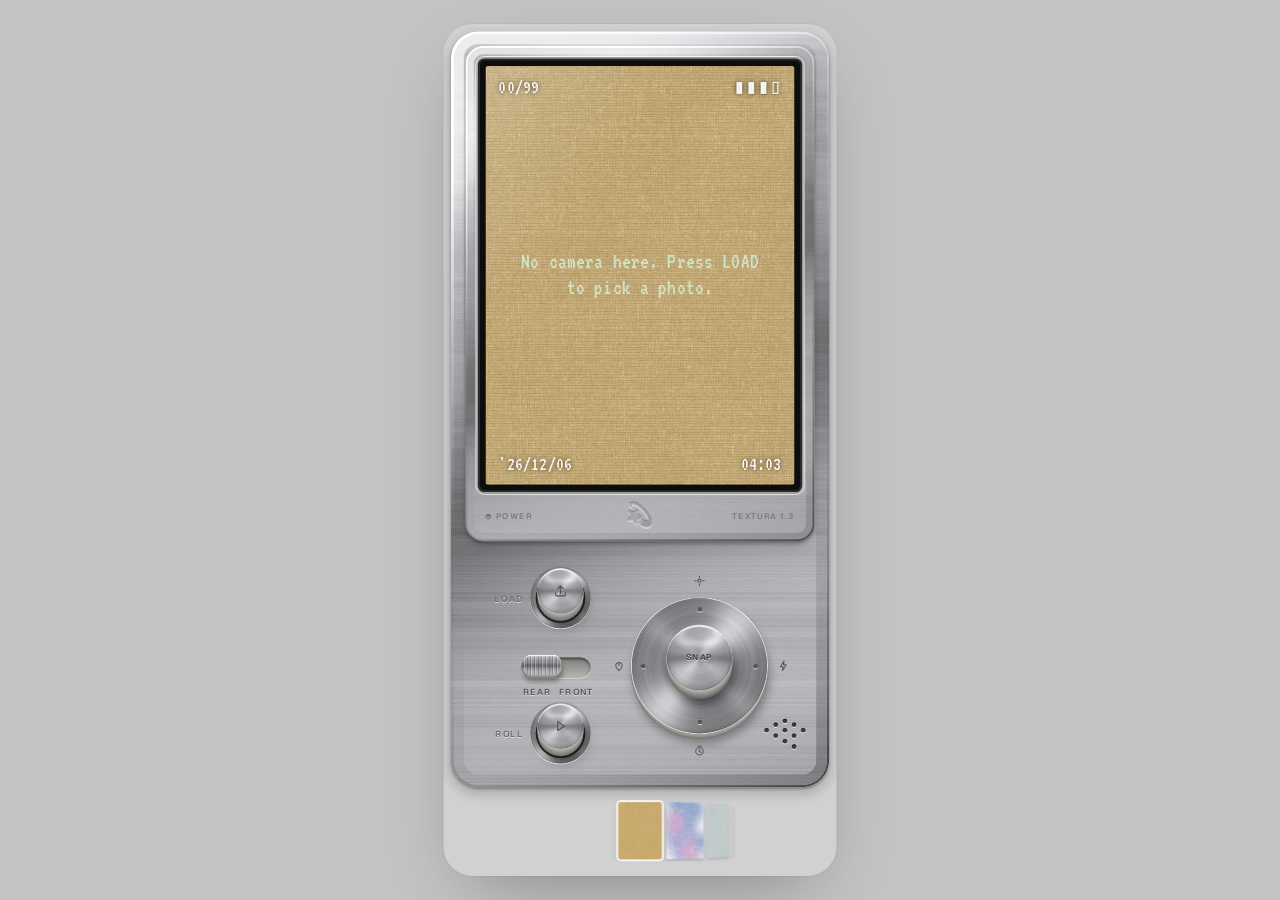
==== commit eeaa45d5: "Texture Lab: your photos default to their own colours; samples keep their set colours Co-Authored-By" ====
--- a/texture-lab/index.html
+++ b/texture-lab/index.html
@@ -555,9 +555,12 @@
 try { const done = JSON.parse(localStorage.getItem('texture-lab.defaults.v6') || '{}');
   for (const [k, v] of Object.entries(DEFAULT_TINTS)) if (!done[k]) { tintMap[k] = v; done[k] = 1; }
   localStorage.setItem('texture-lab.defaults.v6', JSON.stringify(done)); localStorage.setItem(TKEY, JSON.stringify(tintMap)); } catch { Object.assign(tintMap, DEFAULT_TINTS); }
+// one-time: photos you'd already taken go back to their own colours
+try { if (!localStorage.getItem('texture-lab.photos-orig.v1')) { for (const k of Object.keys(tintMap)) if (!/^n\d+$/.test(k)) tintMap[k] = null;
+  localStorage.setItem(TKEY, JSON.stringify(tintMap)); localStorage.setItem('texture-lab.photos-orig.v1', '1'); } } catch {}
 function tintOf(it) {
   if (!it) return null;
-  if (!(it.id in tintMap)) { const c = CHOICES(); tintMap[it.id] = c[Math.floor(Math.random() * c.length)]; try { localStorage.setItem(TKEY, JSON.stringify(tintMap)); } catch {} }
+  if (!(it.id in tintMap)) { const c = CHOICES(); tintMap[it.id] = it.sample ? c[Math.floor(Math.random() * c.length)] : null; /* your photos start as shot */ try { localStorage.setItem(TKEY, JSON.stringify(tintMap)); } catch {} }
   return tintMap[it.id];
 }
 function setTint(it, t) { tintMap[it.id] = t; try { localStorage.setItem(TKEY, JSON.stringify(tintMap)); } catch {} }
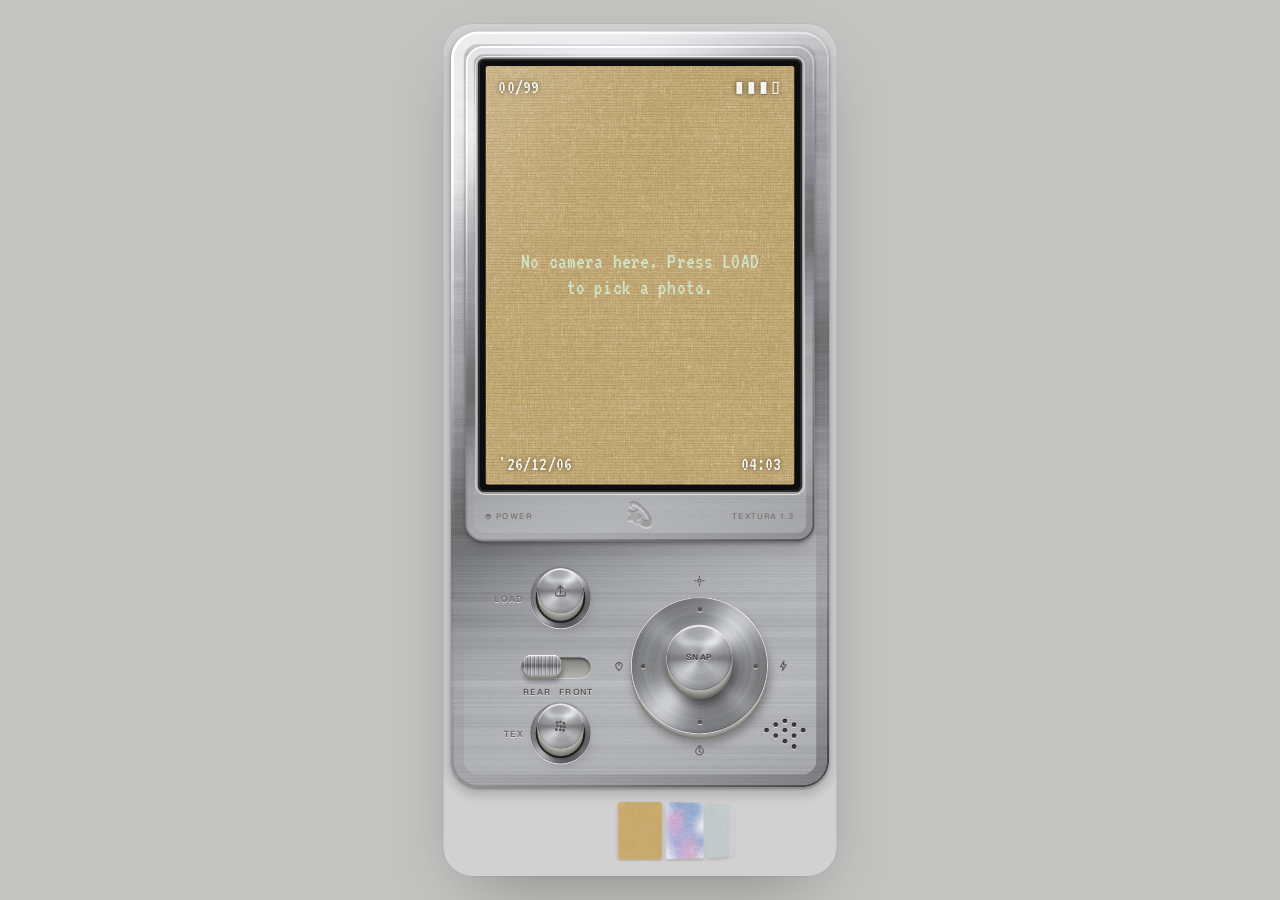
==== commit 9828015f: "Texture Lab: TEX texture view replaces ROLL, no strip selection, mechanical button sounds + soft shu" ====
--- a/texture-lab/index.html
+++ b/texture-lab/index.html
@@ -113,6 +113,11 @@
 .frame::after{content:"";position:absolute;inset:0;border-radius:inherit;padding:9px;background:linear-gradient(150deg,rgba(255,255,255,.7) 0%,rgba(255,255,255,0) 35%,rgba(0,0,0,0) 62%,rgba(0,0,0,.14) 100%);-webkit-mask:linear-gradient(#000 0 0) content-box,linear-gradient(#000 0 0);-webkit-mask-composite:xor;mask:linear-gradient(#000 0 0) content-box exclude,linear-gradient(#000 0 0);pointer-events:none}
 .bezel{position:absolute;left:14px;right:14px;top:14px;bottom:54px;border-radius:7px;background:#0d0d0d;box-shadow:inset 0 0 0 2px #2a2a2a,0 0 0 2px #9d9d99,0 0 0 3px rgba(255,255,255,.8)}
 .lcd{position:absolute;left:8px;top:8px;right:8px;bottom:8px;border-radius:3px;overflow:hidden;background:#121412}
+.lcd.texmode video,.lcd.texmode .still{filter:grayscale(1) contrast(1.75) brightness(1.08)}
+.lcd .ro span.texro{position:static;display:none}
+.lcd.texmode .ro span.texro{display:inline}
+.key.on{transform:translateY(-3px)}
+.key.on svg{stroke:#2b2a27}
 .lcd video,.lcd .still{position:absolute;inset:0;width:100%;height:100%;object-fit:cover;background-size:cover;background-position:center}
 .lcd .still{filter:saturate(.9) contrast(.96)}
 .lcd::after{content:"";position:absolute;inset:0;pointer-events:none;background:linear-gradient(128deg,rgba(255,255,255,.16),transparent 32%),repeating-linear-gradient(0deg,rgba(0,0,0,.06) 0 1px,transparent 1px 3px)}
@@ -124,6 +129,12 @@
 .focus{position:absolute;left:50%;top:50%;width:84px;height:64px;transform:translate(-50%,-50%);pointer-events:none;z-index:2;
   background:linear-gradient(#fff,#fff) 0 0/14px 2px,linear-gradient(#fff,#fff) 0 0/2px 14px,linear-gradient(#fff,#fff) 100% 0/14px 2px,linear-gradient(#fff,#fff) 100% 0/2px 14px,linear-gradient(#fff,#fff) 0 100%/14px 2px,linear-gradient(#fff,#fff) 0 100%/2px 14px,linear-gradient(#fff,#fff) 100% 100%/14px 2px,linear-gradient(#fff,#fff) 100% 100%/2px 14px;background-repeat:no-repeat;opacity:.85}
 .lcd .msg{position:absolute;left:0;right:0;top:50%;transform:translateY(-50%);text-align:center;font:24px/1.15 VT323,monospace;color:#cfe3c9;padding:0 30px;z-index:2}
+.vthumb{display:none}
+.full .vthumb{display:block;position:absolute;left:50%;bottom:16px;width:44px;height:58px;margin-left:-22px;z-index:4;border-radius:4px;border:1.5px solid rgba(255,255,255,.9);
+  background:#2a2a2a center/cover no-repeat;box-shadow:0 2px 6px rgba(0,0,0,.5),3px -3px 0 -1.5px rgba(255,255,255,.35),6px -6px 0 -3px rgba(255,255,255,.18);-webkit-tap-highlight-color:transparent}
+.full .vthumb:active{transform:scale(.94)}
+.full .body{bottom:calc(8px + env(safe-area-inset-bottom))}
+.full .strip{display:none}
 .lcd .startbtn{position:absolute;inset:0;z-index:3}
 .brand span{display:inline-block;font:24px/1 system-ui,"Apple Color Emoji","Segoe UI Emoji","Noto Color Emoji",sans-serif;filter:grayscale(1) contrast(.6) brightness(.92) drop-shadow(0 1px 0 rgba(255,255,255,.9)) drop-shadow(0 -1px 0 rgba(0,0,0,.3));opacity:.75}
 .brand{position:absolute;left:0;right:0;bottom:14px;text-align:center;font:700 25px/1 Newsreader,Georgia,serif;letter-spacing:.01em;color:#5d5d5a;text-shadow:0 1px 0 rgba(255,255,255,.85),0 -1px 0 rgba(0,0,0,.18)}
@@ -168,7 +179,7 @@
 .strip button{flex:none;width:48px;height:63px;border-radius:3px;background-size:cover;background-position:center;background-color:#bdbdbb;scroll-snap-align:center;transform-style:preserve-3d;will-change:transform;box-shadow:0 2px 4px rgba(0,0,0,.18)}
 .strip button{outline:none;-webkit-tap-highlight-color:transparent}
 .strip button:focus,.strip button:focus-visible{outline:none}
-.strip button.cur{box-shadow:0 0 0 2px #fff,0 3px 8px rgba(0,0,0,.25)}
+
 .strip .none{flex:none;font-size:12px;color:var(--muted);white-space:nowrap;margin:0 -60px}
 .back{position:absolute;left:18px;top:828px;height:28px;padding:0 10px 0 6px;border-radius:999px;display:flex;align-items:center;gap:2px;font-size:12px;color:#555;background:var(--glass)}
 .back svg{width:16px;height:16px;fill:none;stroke:#555;stroke-width:2;stroke-linecap:round;stroke-linejoin:round}
@@ -227,13 +238,14 @@
             <div class="focus" id="focus" hidden></div>
             <div class="ro" aria-hidden="true">
               <span style="left:0;top:0" id="roCount">00/99</span>
-              <span style="right:0;top:0">▮▮▮▯</span>
+              <span style="right:0;top:0"><span class="texro">TEX&nbsp;&nbsp;</span>▮▮▮▯</span>
               <span style="left:0;bottom:0" id="roDate"></span>
               <span style="right:0;bottom:0" id="roTime"></span>
             </div>
             <div class="msg" id="lcdMsg">Tap to switch on the camera</div>
             <button class="startbtn" id="startBtn" aria-label="Start camera"></button>
             <div class="flash" id="flash"></div>
+            <button class="vthumb" id="vthumb" aria-label="Open gallery"></button>
           </div>
         </div>
         <div class="led" id="led" aria-hidden="true"><i></i>POWER</div>
@@ -244,8 +256,8 @@
       <div class="sock" style="left:87px;bottom:174px"><button class="key" id="loadBtn" aria-label="Load a photo"><svg viewBox="0 0 24 24"><path d="M12 16V5m0 0-4 4m4-4 4 4"/><path d="M5 15v3a1.5 1.5 0 0 0 1.5 1.5h11A1.5 1.5 0 0 0 19 18v-3"/></svg></button></div>
       <button class="slide" id="flipBtn" aria-label="Switch between back and front camera"><span class="knob"></span></button>
       <span class="prt" style="left:79px;bottom:100px">REAR</span><span class="prt red" style="left:118px;bottom:100px">FRONT</span>
-      <span class="lbl" style="left:24px;bottom:54px">ROLL</span>
-      <div class="sock" style="left:87px;bottom:26px"><button class="key" id="rollBtn" aria-label="Back to roll"><svg viewBox="0 0 24 24"><path d="M8 5.5v13l10-6.5z"/></svg></button></div>
+      <span class="lbl" style="left:24px;bottom:54px">TEX</span>
+      <div class="sock" style="left:87px;bottom:26px"><button class="key" id="texBtn" aria-label="Texture view" aria-pressed="false"><svg viewBox="0 0 24 24"><circle cx="7" cy="7" r="1.3"/><circle cx="12" cy="6" r="1"/><circle cx="17" cy="8" r="1.4"/><circle cx="8" cy="12" r="1"/><circle cx="13" cy="12.5" r="1.5"/><circle cx="18" cy="13" r="1"/><circle cx="6" cy="17" r="1.4"/><circle cx="11.5" cy="17.5" r="1"/><circle cx="16.5" cy="18" r="1.3"/></svg></button></div>
       <div class="dialring">
         <i class="tick" style="left:72.5px;top:11px"></i><i class="tick" style="left:72.5px;bottom:11px"></i><i class="tick" style="left:11px;top:72.5px"></i><i class="tick" style="right:11px;top:72.5px"></i>
         <button class="key big" id="shutter" aria-label="Take photo"><span>SNAP</span></button>
@@ -927,7 +939,8 @@
 function stopCam() { $('led').classList.remove('on'); if (stream) { stream.getTracks().forEach(t => t.stop()); stream = null; } video.hidden = true; $('focus').hidden = true; $('still').style.opacity = 1; }
 $('startBtn').addEventListener('click', startCam);
 $('flipBtn').addEventListener('click', () => { facing = facing === 'environment' ? 'user' : 'environment'; $('flipBtn').classList.toggle('front', facing === 'user'); stopCam(); startCam(); });
-$('rollBtn').addEventListener('click', () => showScreen('gallery'));
+// texture view: strip the colour and lift the surface detail. Pure CSS filter on the live feed, so it costs nothing extra.
+$('texBtn').addEventListener('click', () => { const on = !$('lcd').classList.contains('texmode'); $('lcd').classList.toggle('texmode', on); $('texBtn').setAttribute('aria-pressed', String(on)); $('texBtn').classList.toggle('on', on); });
 $('loadBtn').addEventListener('click', () => $('file').click());
 $('shutter').addEventListener('click', snap);
 function tick() {
@@ -973,7 +986,7 @@
     background: `#111 center/cover url(${url})`, borderRadius: '3px', boxShadow: '0 10px 24px -8px rgba(0,0,0,.45)', willChange: 'left,top,width,height,opacity' });
   app.appendChild(fl);
   requestAnimationFrame(() => requestAnimationFrame(() => {
-    const tb = strip.querySelector('button.cur') || strip.children[idx];
+    const tb = FULL ? $('vthumb') : (strip.querySelector('button.cur') || strip.children[idx]);
     if (!tb || !tb.dataset) { fl.remove(); return; }
     tb.style.visibility = 'hidden';
     const t = rel(tb.getBoundingClientRect()), body = rel($('camBody').getBoundingClientRect());
@@ -1001,7 +1014,8 @@
   const centre = () => { const b = strip.children[idx]; if (b && b.dataset.i) strip.scrollLeft = b.offsetLeft + 24 - strip.clientWidth / 2; slant(); };
   centre(); requestAnimationFrame(() => requestAnimationFrame(centre)); setTimeout(centre, 700); setStill();
 }
-function setStill() { const cur = items[idx], u = cur && stripUrl(cur); $('still').style.backgroundImage = u ? `url(${u})` : ''; }
+function setStill() { const cur = items[idx], u = cur && stripUrl(cur); $('still').style.backgroundImage = u ? `url(${u})` : '';
+  const v = $('vthumb'); if (v) v.style.backgroundImage = u ? `url(${u})` : ''; }
 // the strip shows each texture in its own colour, same as the gallery cards
 const stripUrl = it => texOf(it).url || it.url;
 function refreshStripImages() { for (const b of strip.querySelectorAll('button')) { const it = items[+b.dataset.i], u = it && stripUrl(it); if (u && b.dataset.u !== u) { b.style.backgroundImage = `url(${u})`; b.dataset.u = u; } } setStill(); }
@@ -1054,9 +1068,7 @@
 }
 strip.addEventListener('click', e => {
   if (window.__stripMoved) return;
-  const b = e.target.closest('button'); if (!b) return; const i = +b.dataset.i;
-  if (i === idx) { showScreen('gallery'); return; }
-  strip.scrollTo({ left: b.offsetLeft + 24 - strip.clientWidth / 2, behavior: 'smooth' });
+  const b = e.target.closest('button'); if (!b) return; idx = +b.dataset.i; showScreen('gallery');   // tap any frame → that texture in the gallery
 });
 
 /* ================= delete with undo ================= */
@@ -1163,6 +1175,35 @@
 window.visualViewport?.addEventListener('resize', fit);
 addEventListener('resize', fit); fit();
 
+const FULL = /\/camera\/?$/.test(location.pathname) || /[?&]camera\b/.test(location.search);
+document.body.classList.toggle('full', FULL);
+$('vthumb').addEventListener('click', e => { e.stopPropagation(); SFX.key(); showScreen('gallery'); });
+
+/* ================= sounds: small mechanical clicks + a very soft shutter ================= */
+const SFX = (() => {
+  let ctx = null, buf = null;
+  const ac = () => { if (!ctx) { const C = window.AudioContext || window.webkitAudioContext; if (!C) return null; ctx = new C();
+      buf = ctx.createBuffer(1, ctx.sampleRate * .2, ctx.sampleRate); const d = buf.getChannelData(0); for (let i = 0; i < d.length; i++) d[i] = Math.random() * 2 - 1; }
+    if (ctx.state === 'suspended') ctx.resume(); return ctx; };
+  const tick = (c, t, { f = 2400, q = 1.3, g = .12, d = .02 } = {}) => {
+    const s = c.createBufferSource(), bp = c.createBiquadFilter(), gn = c.createGain(); s.buffer = buf;
+    bp.type = 'bandpass'; bp.frequency.value = f; bp.Q.value = q; gn.gain.setValueAtTime(g, t); gn.gain.exponentialRampToValueAtTime(.0001, t + d);
+    s.connect(bp).connect(gn).connect(c.destination); s.start(t, Math.random() * .1, d + .01);
+  };
+  const thump = (c, t, f = 150, g = .06, d = .05) => { const o = c.createOscillator(), gn = c.createGain(); o.type = 'sine';
+    o.frequency.setValueAtTime(f, t); o.frequency.exponentialRampToValueAtTime(f * .55, t + d); gn.gain.setValueAtTime(g, t); gn.gain.exponentialRampToValueAtTime(.0001, t + d);
+    o.connect(gn).connect(c.destination); o.start(t); o.stop(t + d + .01); };
+  return {
+    key() { const c = ac(); if (!c) return; const t = c.currentTime; tick(c, t, { f: 3400, g: .1, d: .014 }); thump(c, t, 180, .035, .03); tick(c, t + .055, { f: 2300, g: .06, d: .016 }); },
+    slide() { const c = ac(); if (!c) return; const t = c.currentTime; tick(c, t, { f: 1300, q: .6, g: .08, d: .06 }); tick(c, t + .065, { f: 3000, g: .1, d: .012 }); },
+    shutter() { const c = ac(); if (!c) return; const t = c.currentTime; tick(c, t, { f: 2800, g: .07, d: .025 }); thump(c, t, 120, .045, .06);
+      tick(c, t + .085, { f: 1600, q: .8, g: .05, d: .05 }); thump(c, t + .085, 95, .03, .07); },
+  };
+})();
+for (const id of ['loadBtn', 'texBtn']) $(id).addEventListener('pointerdown', () => SFX.key());
+$('flipBtn').addEventListener('pointerdown', () => SFX.slide());
+$('shutter').addEventListener('pointerdown', () => SFX.shutter());
+
 /* ================= stay up to date (some mobile browsers restore stale copies of a tab) ================= */
 {
   const h = t => { let x = 0; for (let i = 0; i < t.length; i++) x = (Math.imul(x, 31) + t.charCodeAt(i)) | 0; return x; };
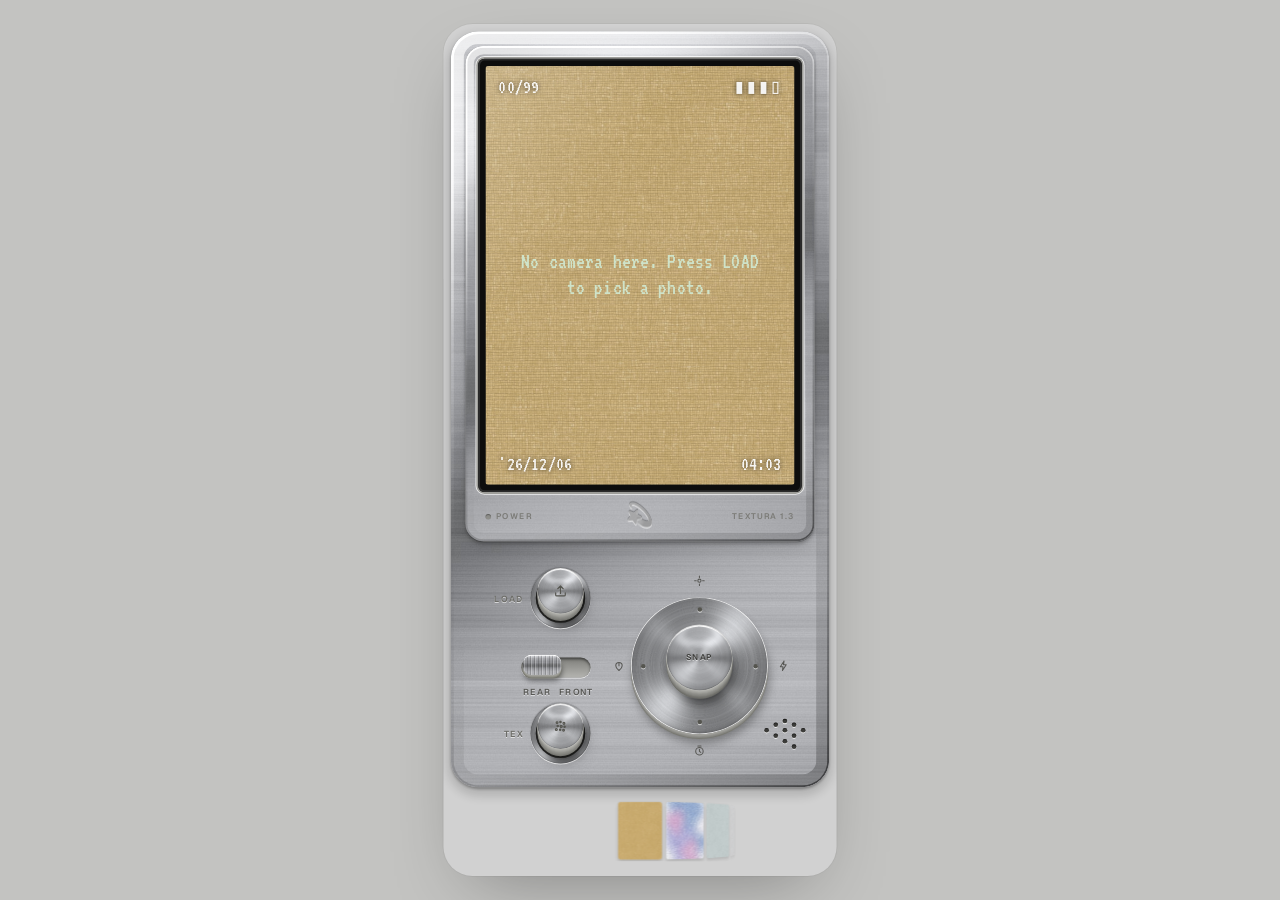
==== commit 8a546d9a: "Texture Lab (full-screen camera): skeuomorphic viewfinder window in the old roll slot, TEX moved bes" ====
--- a/texture-lab/index.html
+++ b/texture-lab/index.html
@@ -130,6 +130,20 @@
   background:linear-gradient(#fff,#fff) 0 0/14px 2px,linear-gradient(#fff,#fff) 0 0/2px 14px,linear-gradient(#fff,#fff) 100% 0/14px 2px,linear-gradient(#fff,#fff) 100% 0/2px 14px,linear-gradient(#fff,#fff) 0 100%/14px 2px,linear-gradient(#fff,#fff) 0 100%/2px 14px,linear-gradient(#fff,#fff) 100% 100%/14px 2px,linear-gradient(#fff,#fff) 100% 100%/2px 14px;background-repeat:no-repeat;opacity:.85}
 .lcd .msg{position:absolute;left:0;right:0;top:50%;transform:translateY(-50%);text-align:center;font:24px/1.15 VT323,monospace;color:#cfe3c9;padding:0 30px;z-index:2}
 .vthumb{display:none}
+.vwin,.vwlbl{display:none}
+/* full-screen camera: viewfinder window takes the old roll slot, TEX moves up beside the dial */
+.full .vthumb{display:none!important}
+.full .vwlbl{display:block;bottom:48px!important}
+.full #texLbl{left:auto!important;right:78px;bottom:226px!important;text-align:right}
+.full #texSock{left:auto!important;right:14px;bottom:200px!important;transform:scale(.74);transform-origin:50% 50%}
+.full .vwin{display:block;position:absolute;left:89px;bottom:14px;width:62px;height:76px;border-radius:12px;padding:6px;-webkit-tap-highlight-color:transparent;
+  background:var(--m-spun) center/180% 180%,#cfcfcc;
+  box-shadow:inset 0 0 0 1px rgba(0,0,0,.18),inset 0 1.5px 0 rgba(255,255,255,.9),inset 0 -2px 3px rgba(0,0,0,.2),0 1px 0 #b0b0ab,0 2px 0 #9c9c97,0 3px 1px #85857f,1px 6px 7px rgba(0,0,0,.35);transition:transform .08s,box-shadow .08s}
+.full .vwin:active{transform:translateY(2px);box-shadow:inset 0 0 0 1px rgba(0,0,0,.18),inset 0 1.5px 0 rgba(255,255,255,.9),0 1px 0 #9c9c97,1px 2px 3px rgba(0,0,0,.35)}
+.full .vwin .glass{position:absolute;inset:6px;border-radius:7px;background:#111 center/cover no-repeat;overflow:hidden;
+  box-shadow:inset 0 0 0 2px #1b1b1b,inset 0 3px 6px rgba(0,0,0,.75),inset 0 -1px 2px rgba(255,255,255,.15)}
+.full .vwin .glass::after{content:"";position:absolute;inset:0;border-radius:inherit;pointer-events:none;
+  background:linear-gradient(135deg,rgba(255,255,255,.42) 0,rgba(255,255,255,.08) 34%,transparent 35%,transparent 70%,rgba(255,255,255,.06) 100%)}
 .full .vthumb{display:block;position:absolute;left:50%;bottom:16px;width:44px;height:58px;margin-left:-22px;z-index:4;border-radius:4px;border:1.5px solid rgba(255,255,255,.9);
   background:#2a2a2a center/cover no-repeat;box-shadow:0 2px 6px rgba(0,0,0,.5),3px -3px 0 -1.5px rgba(255,255,255,.35),6px -6px 0 -3px rgba(255,255,255,.18);-webkit-tap-highlight-color:transparent}
 .full .vthumb:active{transform:scale(.94)}
@@ -256,8 +270,10 @@
       <div class="sock" style="left:87px;bottom:174px"><button class="key" id="loadBtn" aria-label="Load a photo"><svg viewBox="0 0 24 24"><path d="M12 16V5m0 0-4 4m4-4 4 4"/><path d="M5 15v3a1.5 1.5 0 0 0 1.5 1.5h11A1.5 1.5 0 0 0 19 18v-3"/></svg></button></div>
       <button class="slide" id="flipBtn" aria-label="Switch between back and front camera"><span class="knob"></span></button>
       <span class="prt" style="left:79px;bottom:100px">REAR</span><span class="prt red" style="left:118px;bottom:100px">FRONT</span>
-      <span class="lbl" style="left:24px;bottom:54px">TEX</span>
-      <div class="sock" style="left:87px;bottom:26px"><button class="key" id="texBtn" aria-label="Texture view" aria-pressed="false"><svg viewBox="0 0 24 24"><circle cx="7" cy="7" r="1.3"/><circle cx="12" cy="6" r="1"/><circle cx="17" cy="8" r="1.4"/><circle cx="8" cy="12" r="1"/><circle cx="13" cy="12.5" r="1.5"/><circle cx="18" cy="13" r="1"/><circle cx="6" cy="17" r="1.4"/><circle cx="11.5" cy="17.5" r="1"/><circle cx="16.5" cy="18" r="1.3"/></svg></button></div>
+      <span class="lbl" id="texLbl" style="left:24px;bottom:54px">TEX</span>
+      <div class="sock" id="texSock" style="left:87px;bottom:26px"><button class="key" id="texBtn" aria-label="Texture view" aria-pressed="false"><svg viewBox="0 0 24 24"><circle cx="7" cy="7" r="1.3"/><circle cx="12" cy="6" r="1"/><circle cx="17" cy="8" r="1.4"/><circle cx="8" cy="12" r="1"/><circle cx="13" cy="12.5" r="1.5"/><circle cx="18" cy="13" r="1"/><circle cx="6" cy="17" r="1.4"/><circle cx="11.5" cy="17.5" r="1"/><circle cx="16.5" cy="18" r="1.3"/></svg></button></div>
+      <span class="lbl vwlbl" style="left:24px;bottom:54px">VIEW</span>
+      <button class="vwin" id="vwin" aria-label="Open gallery"><span class="glass" id="vglass"></span></button>
       <div class="dialring">
         <i class="tick" style="left:72.5px;top:11px"></i><i class="tick" style="left:72.5px;bottom:11px"></i><i class="tick" style="left:11px;top:72.5px"></i><i class="tick" style="right:11px;top:72.5px"></i>
         <button class="key big" id="shutter" aria-label="Take photo"><span>SNAP</span></button>
@@ -986,7 +1002,7 @@
     background: `#111 center/cover url(${url})`, borderRadius: '3px', boxShadow: '0 10px 24px -8px rgba(0,0,0,.45)', willChange: 'left,top,width,height,opacity' });
   app.appendChild(fl);
   requestAnimationFrame(() => requestAnimationFrame(() => {
-    const tb = FULL ? $('vthumb') : (strip.querySelector('button.cur') || strip.children[idx]);
+    const tb = FULL ? $('vglass') : (strip.querySelector('button.cur') || strip.children[idx]);
     if (!tb || !tb.dataset) { fl.remove(); return; }
     tb.style.visibility = 'hidden';
     const t = rel(tb.getBoundingClientRect()), body = rel($('camBody').getBoundingClientRect());
@@ -1015,7 +1031,7 @@
   centre(); requestAnimationFrame(() => requestAnimationFrame(centre)); setTimeout(centre, 700); setStill();
 }
 function setStill() { const cur = items[idx], u = cur && stripUrl(cur); $('still').style.backgroundImage = u ? `url(${u})` : '';
-  const v = $('vthumb'); if (v) v.style.backgroundImage = u ? `url(${u})` : ''; }
+  const v = $('vthumb'); if (v) v.style.backgroundImage = u ? `url(${u})` : ''; const g = $('vglass'); if (g) g.style.backgroundImage = u ? `url(${u})` : ''; }
 // the strip shows each texture in its own colour, same as the gallery cards
 const stripUrl = it => texOf(it).url || it.url;
 function refreshStripImages() { for (const b of strip.querySelectorAll('button')) { const it = items[+b.dataset.i], u = it && stripUrl(it); if (u && b.dataset.u !== u) { b.style.backgroundImage = `url(${u})`; b.dataset.u = u; } } setStill(); }
@@ -1178,6 +1194,8 @@
 const FULL = /\/camera\/?$/.test(location.pathname) || /[?&]camera\b/.test(location.search);
 document.body.classList.toggle('full', FULL);
 $('vthumb').addEventListener('click', e => { e.stopPropagation(); SFX.key(); showScreen('gallery'); });
+$('vwin').addEventListener('pointerdown', () => SFX.key());
+$('vwin').addEventListener('click', () => showScreen('gallery'));
 
 /* ================= sounds: small mechanical clicks + a very soft shutter ================= */
 const SFX = (() => {
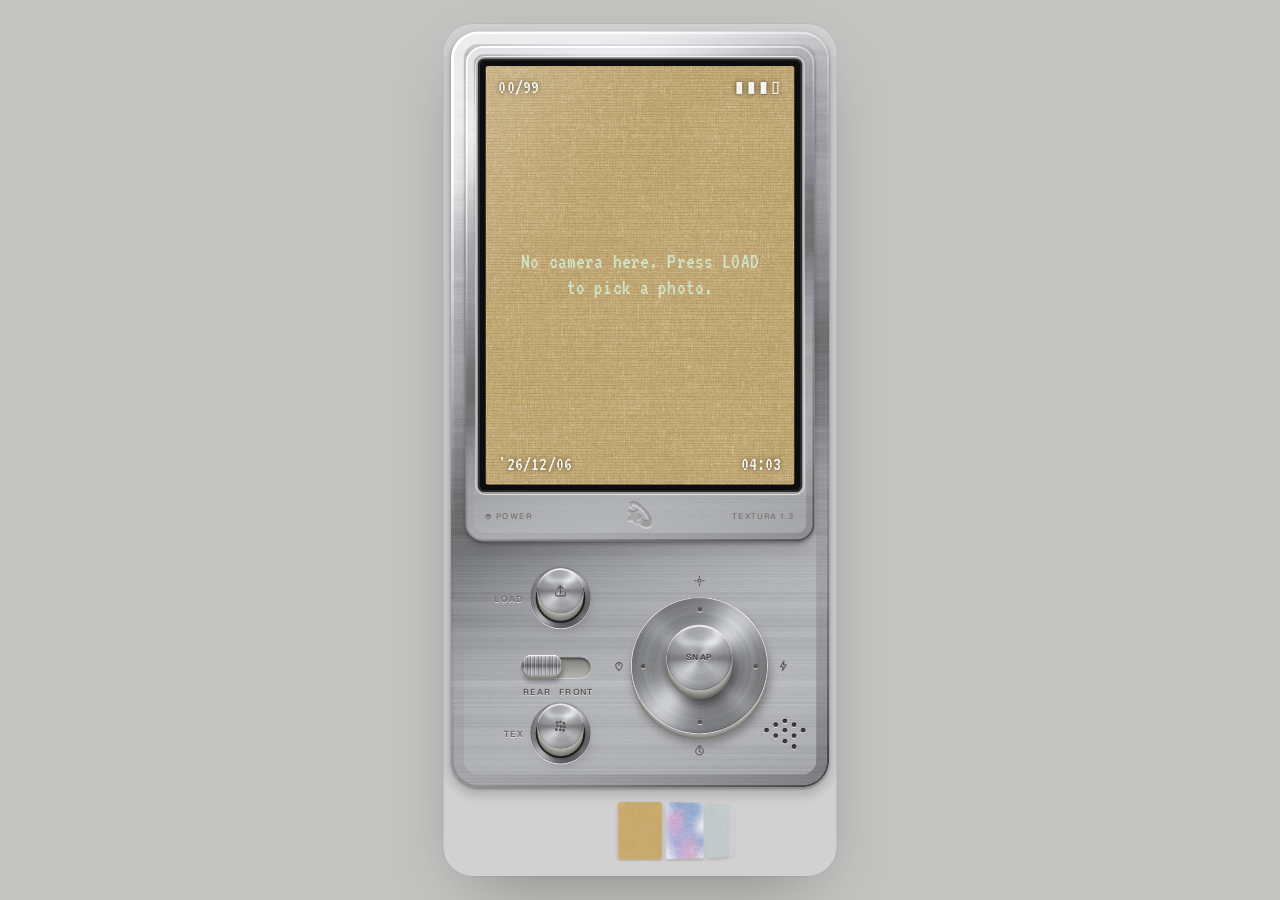
==== commit 0e210415: "Texture Lab (full-screen camera): edge-to-edge body, no padding or corner radius Co-Authored-By: Cla" ====
--- a/texture-lab/index.html
+++ b/texture-lab/index.html
@@ -147,7 +147,11 @@
 .full .vthumb{display:block;position:absolute;left:50%;bottom:16px;width:44px;height:58px;margin-left:-22px;z-index:4;border-radius:4px;border:1.5px solid rgba(255,255,255,.9);
   background:#2a2a2a center/cover no-repeat;box-shadow:0 2px 6px rgba(0,0,0,.5),3px -3px 0 -1.5px rgba(255,255,255,.35),6px -6px 0 -3px rgba(255,255,255,.18);-webkit-tap-highlight-color:transparent}
 .full .vthumb:active{transform:scale(.94)}
-.full .body{bottom:calc(8px + env(safe-area-inset-bottom))}
+.full .body{left:0;right:0;top:0;bottom:0;border-radius:0;box-shadow:none}
+.full .body::before,.full .body::after{display:none}
+.full .frame{top:calc(16px + var(--safe-t,0px));bottom:calc(269px + env(safe-area-inset-bottom))}
+.full .body > :not(.frame):not(.grain){margin-bottom:env(safe-area-inset-bottom)}
+body.full #app{border-radius:0}
 .full .strip{display:none}
 .lcd .startbtn{position:absolute;inset:0;z-index:3}
 .brand span{display:inline-block;font:24px/1 system-ui,"Apple Color Emoji","Segoe UI Emoji","Noto Color Emoji",sans-serif;filter:grayscale(1) contrast(.6) brightness(.92) drop-shadow(0 1px 0 rgba(255,255,255,.9)) drop-shadow(0 -1px 0 rgba(0,0,0,.3));opacity:.75}
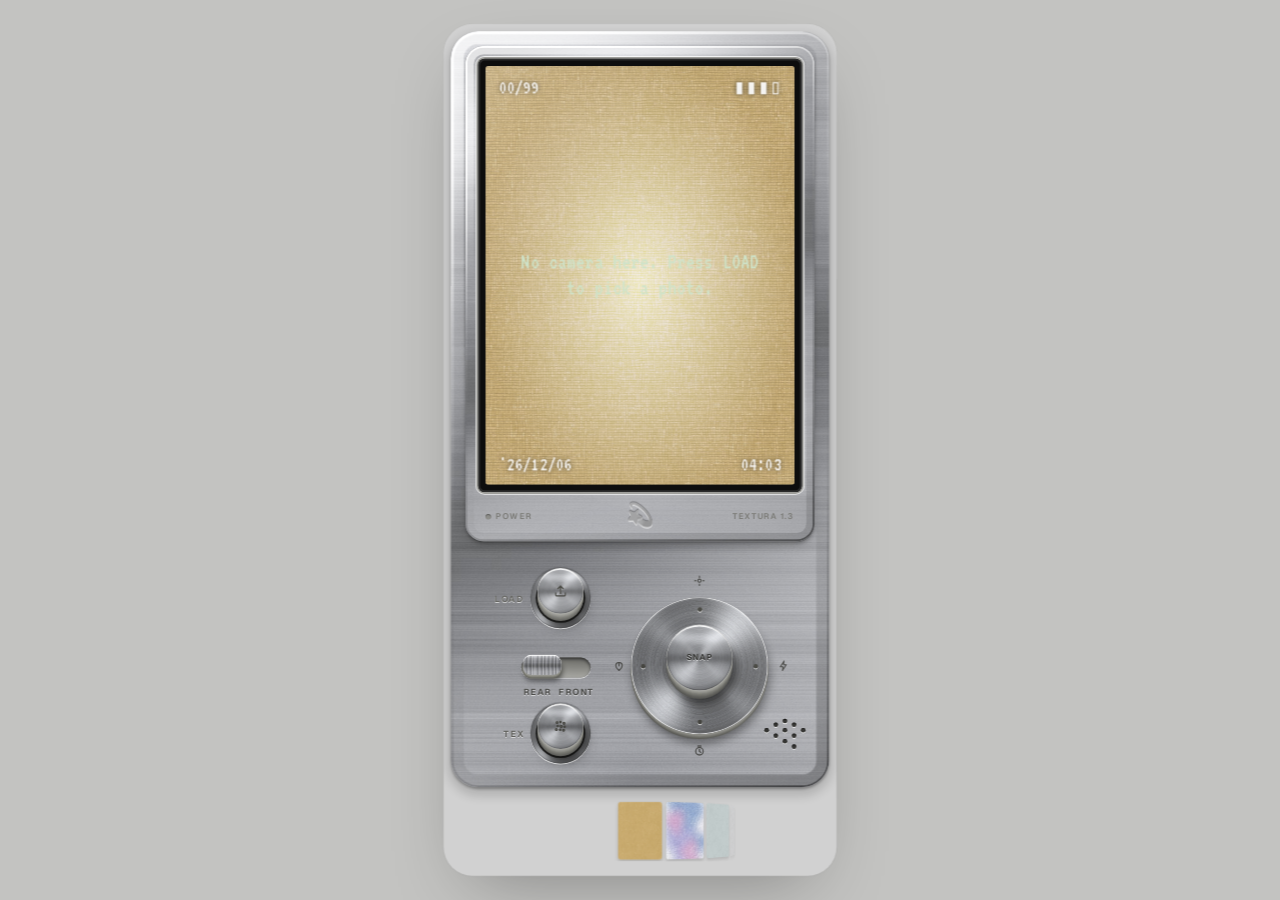
==== commit 2344d23f: "Texture Lab: tilt-reactive light on camera; full-screen REAR/FRONT replaces TEX; recessed viewfinder" ====
--- a/texture-lab/index.html
+++ b/texture-lab/index.html
@@ -101,10 +101,13 @@
 #camera{transition:none}
 #camera.off{transform:none}
 .body{position:absolute;left:8px;right:8px;top:calc(8px + var(--safe-t,0px));bottom:calc(97px + env(safe-area-inset-bottom));border-radius:30px;overflow:hidden;transform-origin:50% 50%;
-  background:var(--m-body) center/100% 100% no-repeat,#c9c9c6;
+  background:var(--m-body) 50% calc(50% + var(--ly,0) * 6%)/100% 112% no-repeat,#c9c9c6;
   box-shadow:0 6px 10px 4px rgba(0,0,0,.14),0 2px 3px rgba(0,0,0,.3)}
 .body::before{content:"";position:absolute;inset:0;border-radius:inherit;padding:2.5px;z-index:3;background:linear-gradient(145deg,#fff 0%,rgba(255,255,255,.95) 10%,rgba(255,255,255,.2) 32%,rgba(255,255,255,0) 50%,rgba(0,0,0,.08) 68%,rgba(0,0,0,.4) 92%,rgba(0,0,0,.55) 100%);-webkit-mask:linear-gradient(#000 0 0) content-box,linear-gradient(#000 0 0);-webkit-mask-composite:xor;mask:linear-gradient(#000 0 0) content-box exclude,linear-gradient(#000 0 0);pointer-events:none}
 .body::after{content:"";position:absolute;inset:0;border-radius:inherit;padding:14px;z-index:2;background:linear-gradient(145deg,rgba(255,255,255,.75) 0%,rgba(255,255,255,.25) 20%,rgba(255,255,255,0) 42%,rgba(0,0,0,0) 60%,rgba(0,0,0,.12) 82%,rgba(0,0,0,.26) 100%);-webkit-mask:linear-gradient(#000 0 0) content-box,linear-gradient(#000 0 0);-webkit-mask-composite:xor;mask:linear-gradient(#000 0 0) content-box exclude,linear-gradient(#000 0 0);pointer-events:none;filter:blur(1px)}
+.sheen{position:absolute;inset:-20%;pointer-events:none;z-index:1;mix-blend-mode:overlay;opacity:.8;
+  background:radial-gradient(42% 30% at calc(50% - var(--lx,0) * 45%) calc(38% - var(--ly,0) * 40%),rgba(255,255,255,.95),rgba(255,255,255,0) 72%),
+             radial-gradient(60% 40% at calc(50% + var(--lx,0) * 40%) calc(85% + var(--ly,0) * 25%),rgba(0,0,0,.38),rgba(0,0,0,0) 72%)}
 .body .grain{display:none}
 .frame{position:absolute;left:16px;right:16px;top:16px;bottom:269px;border-radius:20px;
   background:var(--m-frame) center/100% 100% no-repeat,#d6d6d3;
@@ -133,15 +136,17 @@
 .vwin,.vwlbl{display:none}
 /* full-screen camera: viewfinder window takes the old roll slot, TEX moves up beside the dial */
 .full .vthumb{display:none!important}
-.full .vwlbl{display:block;bottom:48px!important}
-.full #texLbl{left:auto!important;right:78px;bottom:226px!important;text-align:right}
-.full #texSock{left:auto!important;right:14px;bottom:200px!important;transform:scale(.74);transform-origin:50% 50%}
-.full .vwin{display:block;position:absolute;left:89px;bottom:14px;width:62px;height:76px;border-radius:12px;padding:6px;-webkit-tap-highlight-color:transparent;
-  background:var(--m-spun) center/180% 180%,#cfcfcc;
-  box-shadow:inset 0 0 0 1px rgba(0,0,0,.18),inset 0 1.5px 0 rgba(255,255,255,.9),inset 0 -2px 3px rgba(0,0,0,.2),0 1px 0 #b0b0ab,0 2px 0 #9c9c97,0 3px 1px #85857f,1px 6px 7px rgba(0,0,0,.35);transition:transform .08s,box-shadow .08s}
-.full .vwin:active{transform:translateY(2px);box-shadow:inset 0 0 0 1px rgba(0,0,0,.18),inset 0 1.5px 0 rgba(255,255,255,.9),0 1px 0 #9c9c97,1px 2px 3px rgba(0,0,0,.35)}
+.full .vwlbl{display:block;bottom:86px!important}
+.full #texLbl,.full #texSock{display:none!important}
+.full .slide{left:auto;right:26px;bottom:238px}
+.full .rearlbl{left:auto!important;right:66px;bottom:218px!important}
+.full .frontlbl{left:auto!important;right:24px;bottom:218px!important}
+.full .vwin{display:block;position:absolute;left:86px;bottom:40px;width:68px;height:88px;border-radius:12px;padding:6px;-webkit-tap-highlight-color:transparent;
+  background:linear-gradient(180deg,rgba(0,0,0,.16),rgba(0,0,0,.04) 40%,rgba(255,255,255,.12)),var(--m-spun) center/180% 180%,#bdbdb9;
+  box-shadow:inset 0 3px 5px rgba(0,0,0,.42),inset 0 1px 1px rgba(0,0,0,.35),inset 0 -1px 0 rgba(255,255,255,.55),0 1px 0 rgba(255,255,255,.85),0 -1px 0 rgba(0,0,0,.18);transition:filter .08s}
+.full .vwin:active{filter:brightness(.92)}
 .full .vwin .glass{position:absolute;inset:6px;border-radius:7px;background:#111 center/cover no-repeat;overflow:hidden;
-  box-shadow:inset 0 0 0 2px #1b1b1b,inset 0 3px 6px rgba(0,0,0,.75),inset 0 -1px 2px rgba(255,255,255,.15)}
+  box-shadow:inset 0 0 0 2px #1b1b1b,inset 0 4px 8px rgba(0,0,0,.8),inset 0 -1px 2px rgba(255,255,255,.12),0 1px 0 rgba(255,255,255,.35)}
 .full .vwin .glass::after{content:"";position:absolute;inset:0;border-radius:inherit;pointer-events:none;
   background:linear-gradient(135deg,rgba(255,255,255,.42) 0,rgba(255,255,255,.08) 34%,transparent 35%,transparent 70%,rgba(255,255,255,.06) 100%)}
 .full .vthumb{display:block;position:absolute;left:50%;bottom:16px;width:44px;height:58px;margin-left:-22px;z-index:4;border-radius:4px;border:1.5px solid rgba(255,255,255,.9);
@@ -164,13 +169,13 @@
 .prt.red{color:#585855}
 .prt svg{width:14px;height:14px;fill:none;stroke:currentColor;stroke-width:2;stroke-linecap:round;stroke-linejoin:round;display:block}
 .key{position:absolute;width:50px;height:50px;border-radius:50%;display:flex;align-items:center;justify-content:center;transform:translateY(-8px);
-  background:var(--m-dome) center/100% 100% no-repeat,#cfcfcc;
+  background:var(--m-dome) calc(50% + var(--lx,0) * 26%) calc(50% + var(--ly,0) * 26%)/135% 135% no-repeat,#cfcfcc;
   box-shadow:inset 0 0 0 1px rgba(0,0,0,.12),inset 0 2px 1px #fff,inset 0 -2px 3px rgba(0,0,0,.14),0 1px 0 #b4b4af,0 2px 0 #aaaaa5,0 3px 0 #a0a09b,0 4px 0 #979792,0 5px 0 #8e8e89,0 6px 0 #868681,0 7px 0 #7e7e79,0 8px 0 #74746f,2px 12px 8px rgba(0,0,0,.4),4px 16px 16px rgba(0,0,0,.18);transition:transform .08s,box-shadow .08s}
 .key::before{display:none}
 .key:active,.key.press{transform:translateY(-2px);box-shadow:inset 0 0 0 1px rgba(0,0,0,.12),inset 0 2px 3px rgba(0,0,0,.12),0 1px 0 #b4b4af,0 2px 0 #979792,0 3px 0 #74746f,1px 5px 4px rgba(0,0,0,.4)}
 .key svg{position:relative;width:18px;height:18px;fill:none;stroke:#55554f;stroke-width:1.7;stroke-linecap:round;stroke-linejoin:round}
 .dialring{position:absolute;right:67px;bottom:58px;width:150px;height:150px;border-radius:50%;
-  background:radial-gradient(circle,#232322 0 31%,rgba(0,0,0,.3) 31.5%,rgba(255,255,255,.35) 33%,transparent 34.5%),var(--m-spun) center/100% 100% no-repeat;
+  background:radial-gradient(circle,#232322 0 31%,rgba(0,0,0,.3) 31.5%,rgba(255,255,255,.35) 33%,transparent 34.5%),var(--m-spun) calc(50% + var(--lx,0) * 18%) calc(50% + var(--ly,0) * 18%)/125% 125% no-repeat;
   box-shadow:inset 0 0 0 1px rgba(255,255,255,.8),inset 0 -2px 3px rgba(0,0,0,.15),0 1px 0 #a3a39e,0 2px 0 #999994,0 3px 0 #8f8f8a,0 4px 0 #858580,0 5px 1px #77776f,2px 10px 10px rgba(0,0,0,.32)}
 .dialring::before{display:none}
 .dialring .tick{position:absolute;width:5px;height:5px;border-radius:50%;background:#55554f;box-shadow:0 1px 0 rgba(255,255,255,.7)}
@@ -247,7 +252,7 @@
 
   <!-- ============ CAMERA ============ -->
   <section class="screen" id="camera" aria-label="Camera">
-    <div class="body" id="camBody"><div class="grain"></div>
+    <div class="body" id="camBody"><div class="grain"></div><div class="sheen" aria-hidden="true"></div>
       <div class="frame">
         <div class="bezel">
           <div class="lcd" id="lcd">
@@ -273,7 +278,7 @@
       <span class="lbl" style="left:24px;bottom:202px">LOAD</span>
       <div class="sock" style="left:87px;bottom:174px"><button class="key" id="loadBtn" aria-label="Load a photo"><svg viewBox="0 0 24 24"><path d="M12 16V5m0 0-4 4m4-4 4 4"/><path d="M5 15v3a1.5 1.5 0 0 0 1.5 1.5h11A1.5 1.5 0 0 0 19 18v-3"/></svg></button></div>
       <button class="slide" id="flipBtn" aria-label="Switch between back and front camera"><span class="knob"></span></button>
-      <span class="prt" style="left:79px;bottom:100px">REAR</span><span class="prt red" style="left:118px;bottom:100px">FRONT</span>
+      <span class="prt rearlbl" style="left:79px;bottom:100px">REAR</span><span class="prt red frontlbl" style="left:118px;bottom:100px">FRONT</span>
       <span class="lbl" id="texLbl" style="left:24px;bottom:54px">TEX</span>
       <div class="sock" id="texSock" style="left:87px;bottom:26px"><button class="key" id="texBtn" aria-label="Texture view" aria-pressed="false"><svg viewBox="0 0 24 24"><circle cx="7" cy="7" r="1.3"/><circle cx="12" cy="6" r="1"/><circle cx="17" cy="8" r="1.4"/><circle cx="8" cy="12" r="1"/><circle cx="13" cy="12.5" r="1.5"/><circle cx="18" cy="13" r="1"/><circle cx="6" cy="17" r="1.4"/><circle cx="11.5" cy="17.5" r="1"/><circle cx="16.5" cy="18" r="1.3"/></svg></button></div>
       <span class="lbl vwlbl" style="left:24px;bottom:54px">VIEW</span>
@@ -1226,6 +1231,21 @@
 $('flipBtn').addEventListener('pointerdown', () => SFX.slide());
 $('shutter').addEventListener('pointerdown', () => SFX.shutter());
 
+/* ================= light follows the phone's tilt (or the mouse on desktop) ================= */
+{
+  const root = document.documentElement.style; let tx = 0, ty = 0, cx = 0, cy = 0, raf = 0, asked = false;
+  const tick = () => { cx += (tx - cx) * .12; cy += (ty - cy) * .12; root.setProperty('--lx', cx.toFixed(3)); root.setProperty('--ly', cy.toFixed(3));
+    raf = Math.abs(tx - cx) + Math.abs(ty - cy) > .002 ? requestAnimationFrame(tick) : 0; };
+  const set = (x, y) => { tx = Math.max(-1, Math.min(1, x)); ty = Math.max(-1, Math.min(1, y)); if (!raf) raf = requestAnimationFrame(tick); };
+  const onTilt = e => { if (e.gamma == null) return; set(e.gamma / 30, (e.beta - 45) / 30); };   // held at ~45° = neutral
+  const listen = () => addEventListener('deviceorientation', onTilt);
+  const DOE = window.DeviceOrientationEvent;
+  if (DOE && typeof DOE.requestPermission === 'function') {          // iOS asks once, on the first tap
+    addEventListener('pointerdown', () => { if (asked) return; asked = true; DOE.requestPermission().then(r => r === 'granted' && listen()).catch(() => {}); }, { once: true });
+  } else if (DOE) listen();
+  if (matchMedia('(pointer: fine)').matches) addEventListener('pointermove', e => { const a = $('app').getBoundingClientRect(); set(((e.clientX - a.left) / a.width - .5) * 2, ((e.clientY - a.top) / a.height - .5) * 2); });
+}
+
 /* ================= stay up to date (some mobile browsers restore stale copies of a tab) ================= */
 {
   const h = t => { let x = 0; for (let i = 0; i < t.length; i++) x = (Math.imul(x, 31) + t.charCodeAt(i)) | 0; return x; };
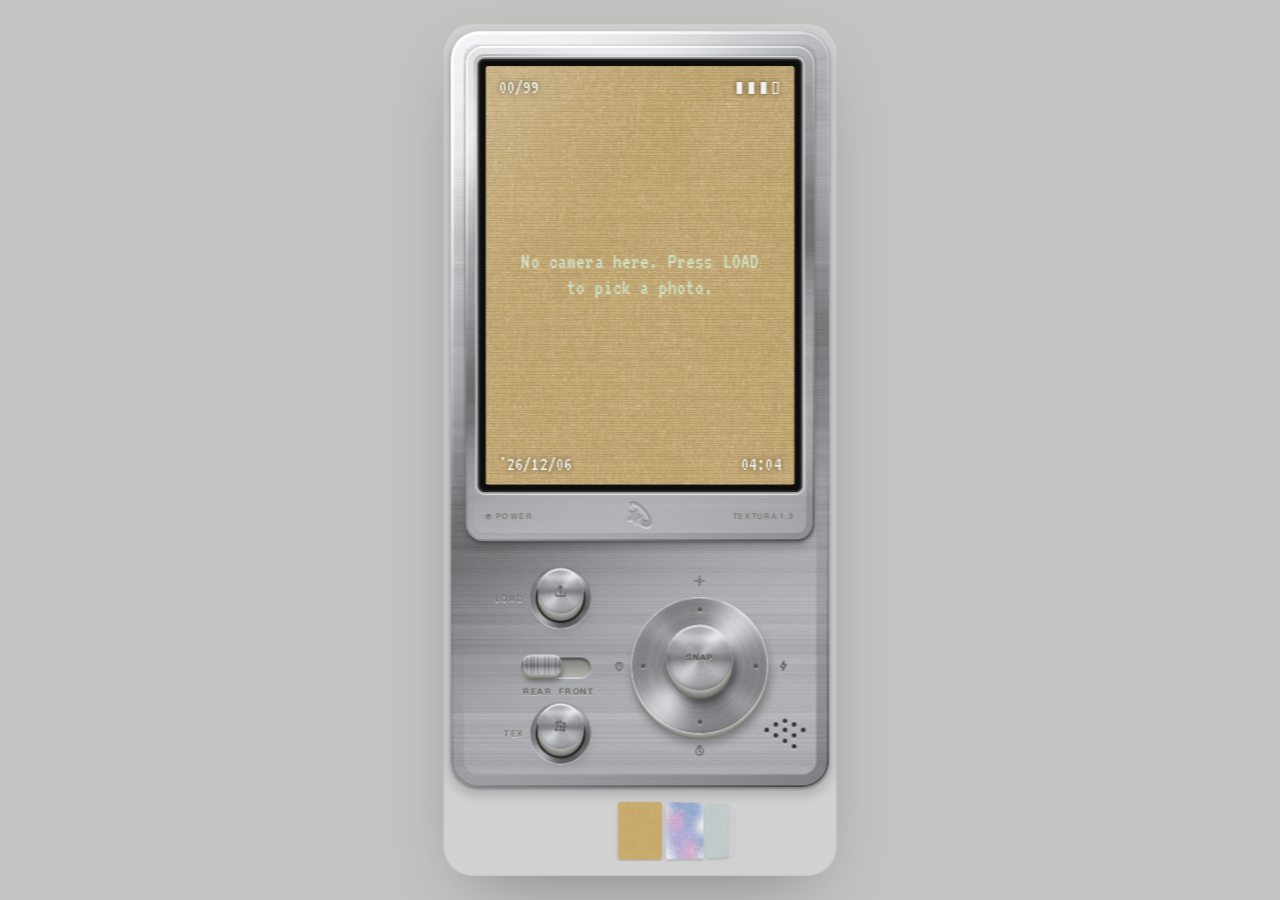
==== commit daf5f959: "Texture Lab: soft diffuse sheen kept off the screen; 3D camera smaller on grey Co-Authored-By: Claud" ====
--- a/texture-lab/index.html
+++ b/texture-lab/index.html
@@ -105,9 +105,9 @@
   box-shadow:0 6px 10px 4px rgba(0,0,0,.14),0 2px 3px rgba(0,0,0,.3)}
 .body::before{content:"";position:absolute;inset:0;border-radius:inherit;padding:2.5px;z-index:3;background:linear-gradient(145deg,#fff 0%,rgba(255,255,255,.95) 10%,rgba(255,255,255,.2) 32%,rgba(255,255,255,0) 50%,rgba(0,0,0,.08) 68%,rgba(0,0,0,.4) 92%,rgba(0,0,0,.55) 100%);-webkit-mask:linear-gradient(#000 0 0) content-box,linear-gradient(#000 0 0);-webkit-mask-composite:xor;mask:linear-gradient(#000 0 0) content-box exclude,linear-gradient(#000 0 0);pointer-events:none}
 .body::after{content:"";position:absolute;inset:0;border-radius:inherit;padding:14px;z-index:2;background:linear-gradient(145deg,rgba(255,255,255,.75) 0%,rgba(255,255,255,.25) 20%,rgba(255,255,255,0) 42%,rgba(0,0,0,0) 60%,rgba(0,0,0,.12) 82%,rgba(0,0,0,.26) 100%);-webkit-mask:linear-gradient(#000 0 0) content-box,linear-gradient(#000 0 0);-webkit-mask-composite:xor;mask:linear-gradient(#000 0 0) content-box exclude,linear-gradient(#000 0 0);pointer-events:none;filter:blur(1px)}
-.sheen{position:absolute;inset:-20%;pointer-events:none;z-index:1;mix-blend-mode:overlay;opacity:.8;
-  background:radial-gradient(42% 30% at calc(50% - var(--lx,0) * 45%) calc(38% - var(--ly,0) * 40%),rgba(255,255,255,.95),rgba(255,255,255,0) 72%),
-             radial-gradient(60% 40% at calc(50% + var(--lx,0) * 40%) calc(85% + var(--ly,0) * 25%),rgba(0,0,0,.38),rgba(0,0,0,0) 72%)}
+.sheen{position:absolute;inset:-30%;pointer-events:none;z-index:0;mix-blend-mode:overlay;opacity:.7;
+  background:radial-gradient(70% 55% at calc(50% - var(--lx,0) * 40%) calc(40% - var(--ly,0) * 34%),rgba(255,255,255,.42) 0,rgba(255,255,255,.3) 18%,rgba(255,255,255,.17) 38%,rgba(255,255,255,.07) 60%,rgba(255,255,255,.02) 80%,rgba(255,255,255,0) 100%),
+             radial-gradient(80% 60% at calc(50% + var(--lx,0) * 36%) calc(80% + var(--ly,0) * 22%),rgba(0,0,0,.2) 0,rgba(0,0,0,.12) 30%,rgba(0,0,0,.05) 60%,rgba(0,0,0,0) 100%)}
 .body .grain{display:none}
 .frame{position:absolute;left:16px;right:16px;top:16px;bottom:269px;border-radius:20px;
   background:var(--m-frame) center/100% 100% no-repeat,#d6d6d3;
@@ -157,6 +157,15 @@
 .full .frame{top:calc(16px + var(--safe-t,0px));bottom:calc(269px + env(safe-area-inset-bottom))}
 .full .body > :not(.frame):not(.grain){margin-bottom:env(safe-area-inset-bottom)}
 body.full #app{border-radius:0}
+/* 3D camera version (?cam3d): a solid object floating on a dark backdrop, 20px in from the edges, turning with the phone */
+.cam3d #app{background:var(--fog)}
+.cam3d #camera{background:transparent}
+.cam3d .body{left:20px;right:20px;top:calc(20px + var(--safe-t,0px));bottom:calc(20px + env(safe-area-inset-bottom));border-radius:40px;
+  transform:perspective(1500px) rotateX(calc(var(--ly,0) * -7deg)) rotateY(calc(var(--lx,0) * 9deg)) scale(.8);
+  box-shadow:calc(var(--lx,0) * -0.75px) calc(0.95px + var(--ly,0) * 0.55px) 0 #c4c4c0,calc(var(--lx,0) * -1.50px) calc(1.90px + var(--ly,0) * 1.10px) 0 #bdbdb9,calc(var(--lx,0) * -2.25px) calc(2.85px + var(--ly,0) * 1.65px) 0 #b6b6b2,calc(var(--lx,0) * -3.00px) calc(3.80px + var(--ly,0) * 2.20px) 0 #afafab,calc(var(--lx,0) * -3.75px) calc(4.75px + var(--ly,0) * 2.75px) 0 #a8a8a4,calc(var(--lx,0) * -4.50px) calc(5.70px + var(--ly,0) * 3.30px) 0 #a1a19d,calc(var(--lx,0) * -5.25px) calc(6.65px + var(--ly,0) * 3.85px) 0 #9a9a96,calc(var(--lx,0) * -6.00px) calc(7.60px + var(--ly,0) * 4.40px) 0 #93938f,calc(var(--lx,0) * -6.75px) calc(8.55px + var(--ly,0) * 4.95px) 0 #8c8c88,calc(var(--lx,0) * -7.50px) calc(9.50px + var(--ly,0) * 5.50px) 0 #858581,calc(var(--lx,0) * -8.25px) calc(10.45px + var(--ly,0) * 6.05px) 0 #7e7e7a,calc(var(--lx,0) * -9.00px) calc(11.40px + var(--ly,0) * 6.60px) 0 #777773,calc(var(--lx,0) * -9.75px) calc(12.35px + var(--ly,0) * 7.15px) 0 #70706c,calc(var(--lx,0) * -10.50px) calc(13.30px + var(--ly,0) * 7.70px) 0 #696965,calc(var(--lx,0) * -14px) calc(34px + var(--ly,0) * 10px) 44px rgba(0,0,0,.28),0 10px 18px rgba(0,0,0,.2)}
+.cam3d .body::before,.cam3d .body::after{display:block}
+.cam3d .frame{top:16px}
+
 .full .strip{display:none}
 .lcd .startbtn{position:absolute;inset:0;z-index:3}
 .brand span{display:inline-block;font:24px/1 system-ui,"Apple Color Emoji","Segoe UI Emoji","Noto Color Emoji",sans-serif;filter:grayscale(1) contrast(.6) brightness(.92) drop-shadow(0 1px 0 rgba(255,255,255,.9)) drop-shadow(0 -1px 0 rgba(0,0,0,.3));opacity:.75}
@@ -1200,8 +1209,9 @@
 window.visualViewport?.addEventListener('resize', fit);
 addEventListener('resize', fit); fit();
 
-const FULL = /\/camera\/?$/.test(location.pathname) || /[?&]camera\b/.test(location.search);
-document.body.classList.toggle('full', FULL);
+const CAM3D = /[?&]cam3d\b/.test(location.search);
+const FULL = CAM3D || /\/camera\/?$/.test(location.pathname) || /[?&]camera\b/.test(location.search);
+document.body.classList.toggle('full', FULL); document.body.classList.toggle('cam3d', CAM3D);
 $('vthumb').addEventListener('click', e => { e.stopPropagation(); SFX.key(); showScreen('gallery'); });
 $('vwin').addEventListener('pointerdown', () => SFX.key());
 $('vwin').addEventListener('click', () => showScreen('gallery'));
